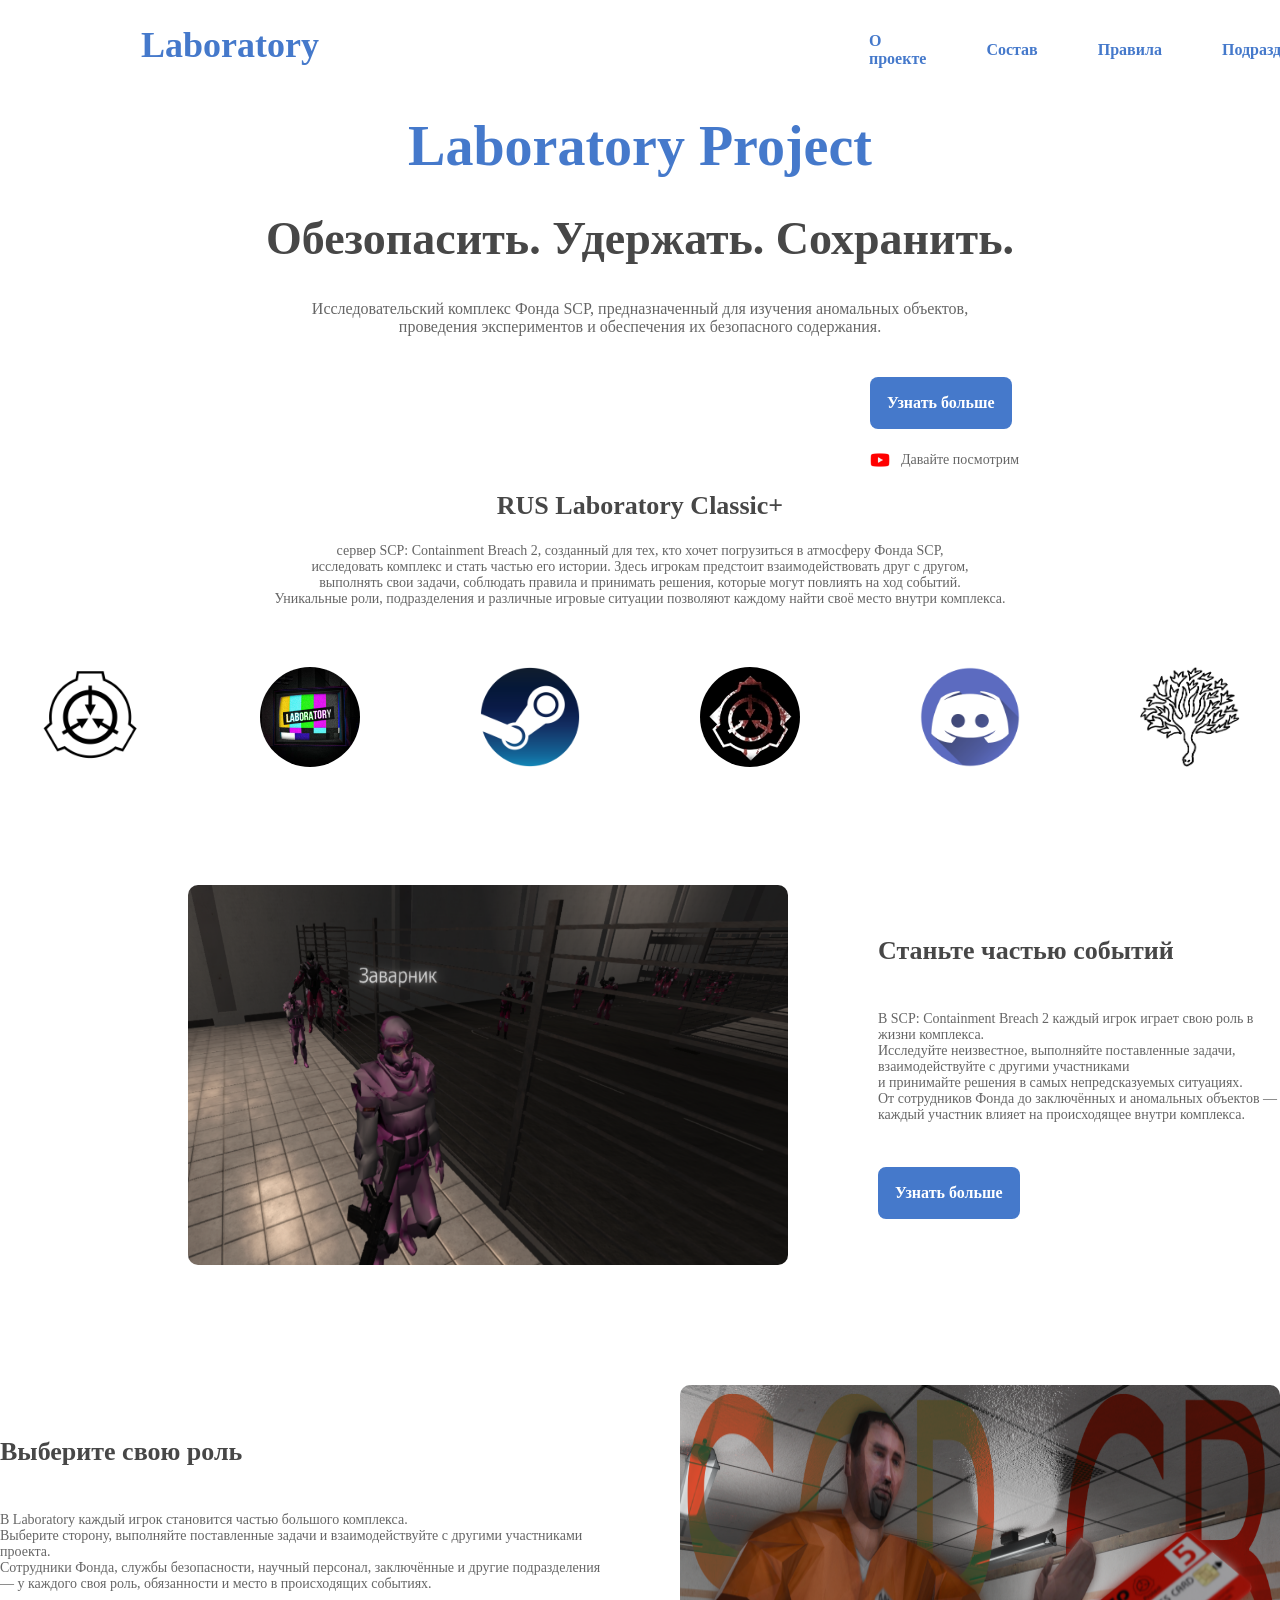
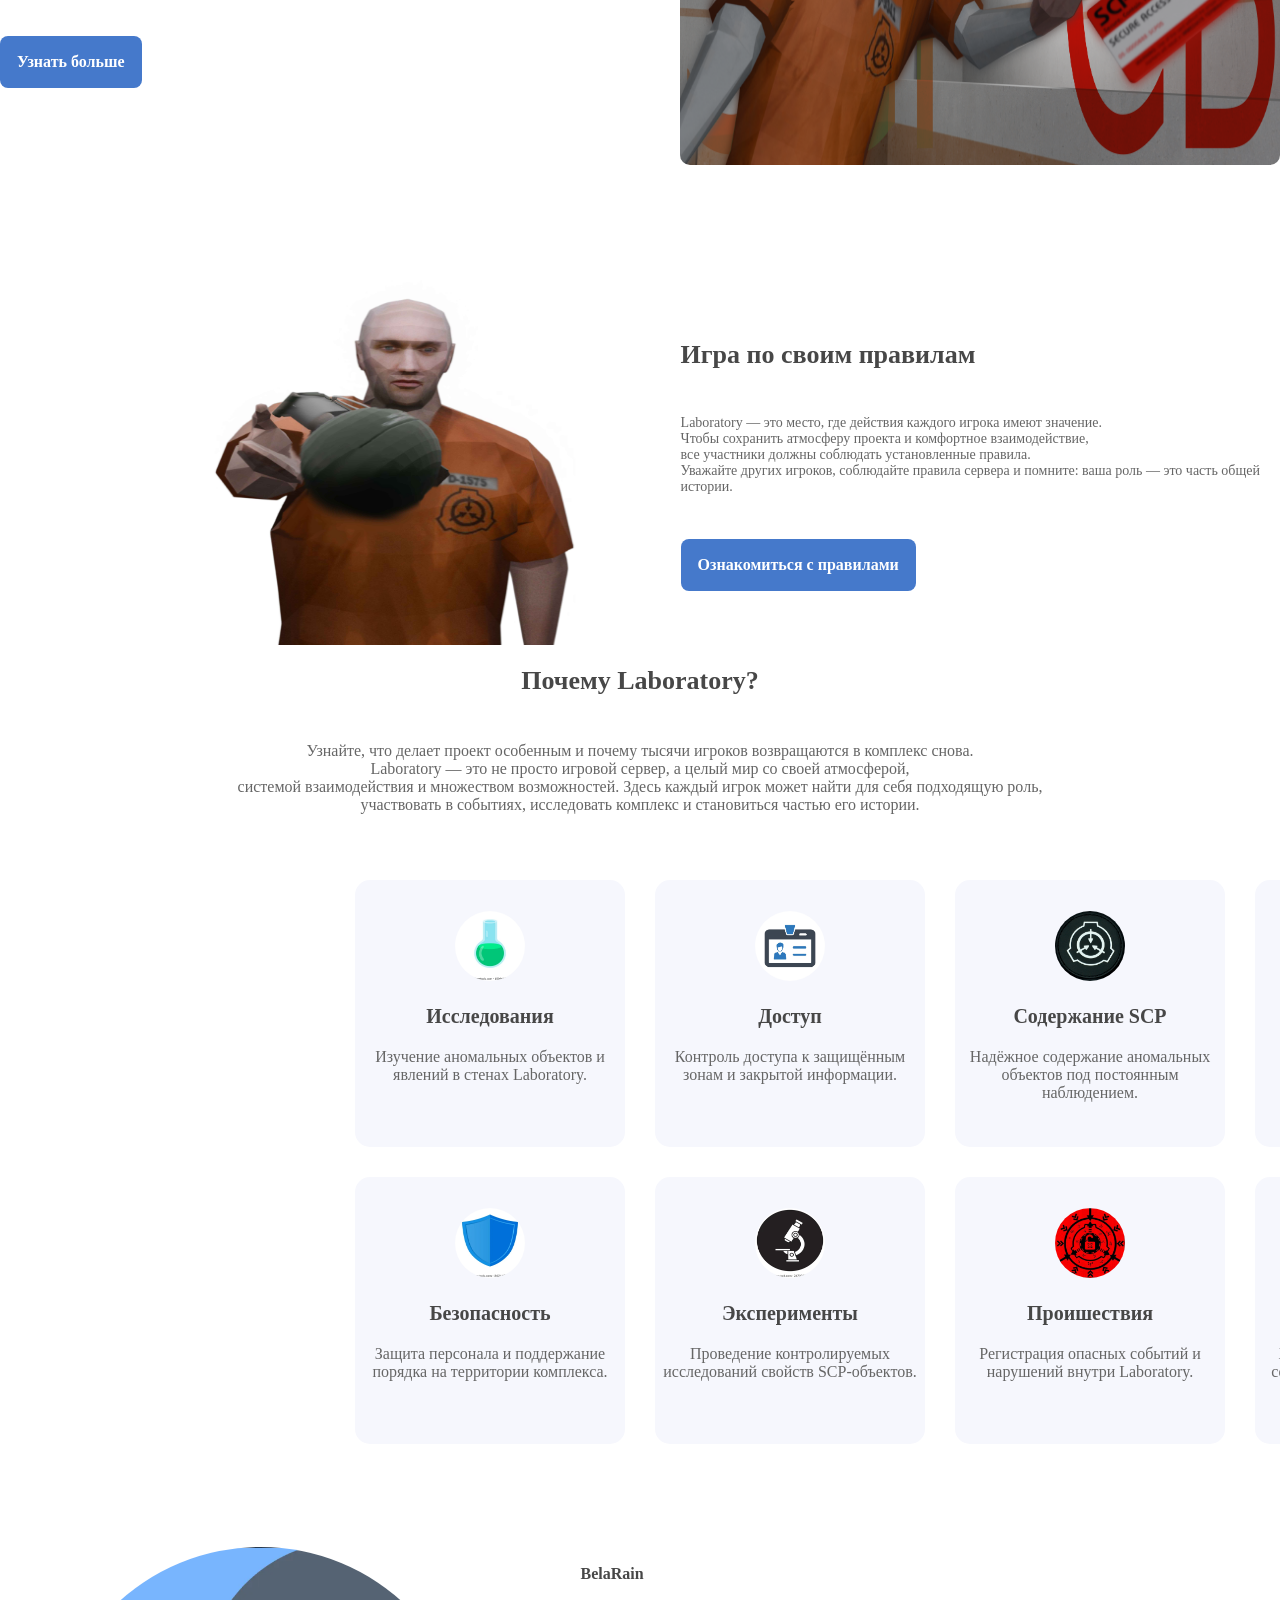
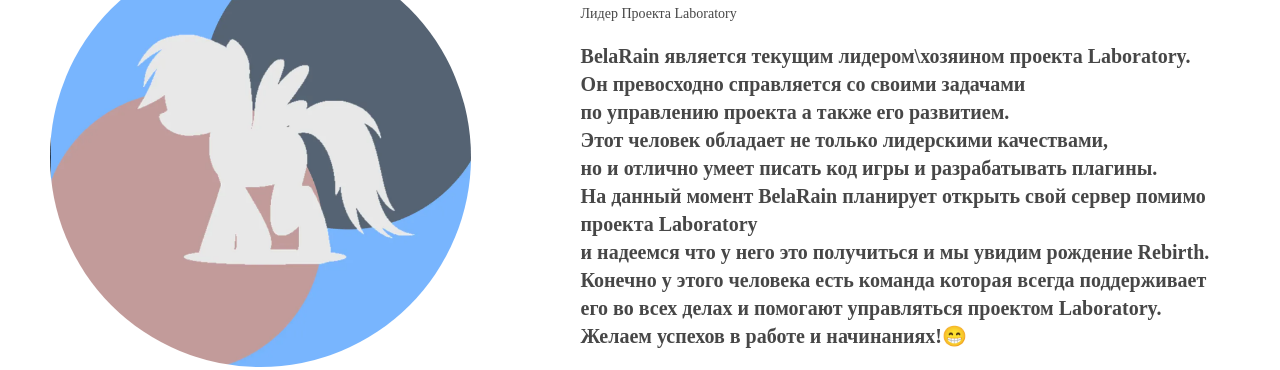
==== index.html @ 8c34d7f1 "Update index.html" ====
<!DOCTYPE html>
<html lang="ru">
<head>
    <meta charset="UTF-8">
    <meta name="viewport" content="width=device-width, initial-scale=1.0">
    <title>Laboratory_SCP_CB2</title>
    <link rel="stylesheet" href="style.css"/>
</head>
<body>
    <header>
        <a href="http://127.0.0.1:5500/index.html" target="_self"><div class="blank">Laboratory</div></a>
    <div class="navigate">
        <a href="https://discord.com/channels/1268522209308049428/1291739511302389812/1525462127073300685" target="_blank"><div class="navs1">О проекте</div></a>
        <a href="https://discord.com/channels/1268522209308049428/1407710388497420288" target="_blank"><div class="navs1">Состав</div></a>
        <a href="https://docs.google.com/document/d/1AXGqg-IxTtOWYr1FaudqmPzJt_rm_nZbf5_dpPSeyog/edit?tab=t.0#heading=h.v3ngwlmmbko3" target="_blank"><div class="navs1">Правила</div></a>
        <a href="https://scpfoundation.net/groups-of-interest" target="_blank"><div class="navs1">Подразделения</div></a>
        <a href="https://discord.gg/2WMJbfXFD" target="_blank"><div class="navs1">Дискорд</div></a>
        <a href="https://discord.gg/2WMJbfXFD" target="_blank"><button class="join">Присоединиться</button></a>
    </div>
    </header>
    <h1 class="head">Laboratory Project</h1>
    <p class="head-text">Обезопасить. Удержать. Сохранить.</p>
    <p class="min-text">Исследовательский комплекс Фонда SCP, предназначенный для изучения аномальных объектов,<br>
         проведения экспериментов и обеспечения их безопасного содержания.</p>
         <a href="https://en.wikipedia.org/wiki/SCP_Foundation" target="_blank"><button class="more">Узнать больше</button></a>
         <div class="link-video">
            <img class="youimg" src="./icon.png" alt="YouTube"/>
            <a class="link" href="https://www.youtube.com/watch?v=AnfnDrBhLYQ" target="_blank">Давайте посмотрим</a>
         </div>
         <section class="section1">
            <h2 class="mid-text">RUS Laboratory Classic+</h2>
            <p class="min-text2">
                    сервер SCP: Containment Breach 2, созданный для тех, кто хочет погрузиться в атмосферу Фонда SCP,<br>
                    исследовать комплекс и стать частью его истории.
                    Здесь игрокам предстоит взаимодействовать друг с другом,<br> выполнять свои задачи,
                    соблюдать правила и принимать решения, которые могут повлиять на ход событий.<br> Уникальные роли,
                    подразделения и различные игровые ситуации позволяют каждому найти своё место внутри комплекса.</p>
                    <div class="images">
                        <a href="https://scpfoundation.net"><img class="img1" src="./Logo_SCP_Foundation.jpg" alt="SCP"></a>
                        <a href="https://discord.gg/2WMJbfXFD"><img class="img2" src="./Laba.png" alt="Laboratory"></a>
                        <a href="https://store.steampowered.com/?l=russian"><img class="img3" src="./Steam_icon_logo.svg.webp" alt="Steam"></a>
                        <a href="https://store.steampowered.com/app/3257000/SCP_Containment_Breach_2"><img class="img4" src="./CB2Logo29.webp" alt="CB2"></a>
                        <a href="https://discord.com"><img class="img5" src="./Discord.png" alt="Discord"></a>
                        <a href="https://nextoren.fandom.com/ru/wiki/%D0%94%D0%BB%D0%B0%D0%BD%D1%8C_%D0%97%D0%BC%C3%A9%D1%8F"><img class="img6" src="./Serpent.png" alt="Serpent's"></a>
                    </div>
         </section>
         <section class="section2">
            <img class="img7" src="./mtf.png" alt="MTF"/>
            <div class="block1">
            <h2 class="mid-text2">Станьте частью событий</h2>
            <p class="min-text3">В SCP: Containment Breach 2 каждый игрок играет свою роль в жизни комплекса.<br>
                 Исследуйте неизвестное, выполняйте поставленные задачи,
                 взаимодействуйте с другими участниками<br>и принимайте решения в самых непредсказуемых ситуациях.<br>
                 От сотрудников Фонда до заключённых и аномальных объектов —<br> каждый участник влияет на происходящее внутри комплекса.</p>
            <a href="https://scpcontainmentbreach.fandom.com/ru/wiki/SCP:_Containment_Breach_2" target="_blank"><button class="more2">Узнать больше</button></a>
        </div>
         </section>
         <section class="section3">
            <div class="block2">
                <h2 class="mid-text3">Выберите свою роль</h2>
                <p class="min-text4">В Laboratory каждый игрок становится частью большого комплекса.<br>
                    Выберите сторону, выполняйте поставленные задачи и взаимодействуйте с другими участниками проекта.<br>
                    Сотрудники Фонда, службы безопасности, научный персонал, заключённые и другие подразделения<br> — у каждого своя роль,
                    обязанности и место в происходящих событиях.</p>
                <a href="https://wiki.scp-fusion.com/ru/game/jobs" target="_blank"><button class="more3">Узнать больше</button></a>
            </div>
                <img class="img8" src="./Grovnimg.png" alt="SCP CB2"/>
         </section>
         <section class="section4">
            <img class="img9" src="./Grovnimg2.png" alt="SCP CB2g"/>
            <div class="block3">
                <h2 class="mid-text4">Игра по своим правилам</h2>
                <p class="min-text5">Laboratory — это место, где действия каждого игрока имеют значение.<br>
                    Чтобы сохранить атмосферу проекта и комфортное взаимодействие,<br> все участники должны соблюдать установленные правила.<br>
                    Уважайте других игроков, соблюдайте правила сервера и помните:
                    ваша роль — это часть общей истории.</p>
                <a href="https://docs.google.com/document/d/1AXGqg-IxTtOWYr1FaudqmPzJt_rm_nZbf5_dpPSeyog/edit?tab=t.0#heading=h.v3ngwlmmbko3" target="_blank"><button class="more4">Ознакомиться с правилами</button></a>
            </div>
         </section>
         <section class="section5">
            <h2 class="mid-text5">Почему Laboratory?</h2>
            <p class="min-text6">Узнайте, что делает проект особенным и почему тысячи игроков возвращаются в комплекс снова.<br>
                Laboratory — это не просто игровой сервер, а целый мир со своей атмосферой,<br>
                системой взаимодействия и множеством возможностей. Здесь каждый игрок может найти для себя подходящую роль,<br>
                участвовать в событиях, исследовать комплекс и становиться частью его истории.</p>
            <div class="boxes">
            <div class="box">
                <img class="icons" src="./icon1.webp" alt="colb"/>
                <h3>Исследования</h3>
                <p>Изучение аномальных объектов и явлений в стенах Laboratory.</p>
            </div>
            <div class="box">
                <img class="icons" src="./icon8.jpg" alt="colb"/>
                <h3>Доступ</h3>
                <p>Контроль доступа к защищённым зонам и закрытой информации.</p>
            </div>
            <div class="box">
                <img class="icons" src="./icon2.jpg" alt="colb"/>
                <h3>Содержание SCP</h3>
                <p>Надёжное содержание аномальных объектов под постоянным наблюдением.</p>
            </div>
            <div class="box">
                <img class="icons" src="./icon4.png" alt="colb"/>
                <h3>Персонал</h3>
                <p>Учёные и сотрудники, обеспечивающие работу исследовательского комплекса.</p>
            </div>
            <div class="box">
                <img class="icons" src="./icon3.webp" alt="colb"/>
                <h3>Безопасность</h3>
                <p>Защита персонала и поддержание порядка на территории комплекса.</p>
            </div>
            <div class="box">
                <img class="icons" src="./icon5.webp" alt="colb"/>
                <h3>Эксперименты</h3>
                <p>Проведение контролируемых исследований свойств SCP-объектов.</p>
            </div>
            <div class="box">
                <img class="icons" src="./icon6.webp" alt="colb"/>
                <h3>Проишествия</h3>
                <p>Регистрация опасных событий и нарушений внутри Laboratory.</p>
            </div>
            <div class="box">
                <img class="icons" src="./icon7.webp" alt="colb"/>
                <h3>Архив</h3>
                <p>Хранение документов, отчётов и секретной информации комплекса.</p>
            </div>
        </div>
         </section>
         <section class="section6">
            <img class="img10" src="./bella.png" alt="BelaRain"/>
            <div class="block4">
            <h4>BelaRain</h4>
            <span>Лидер Проекта Laboratory</span>
            <p class="min-text7">BelaRain является текущим лидером\хозяином проекта Laboratory.<br>
                Он превосходно справляется со своими задачами<br> по управлению проекта а также его развитием.<br>
                Этот человек обладает не только лидерскими качествами,<br> но и отлично умеет писать код игры и разрабатывать плагины.<br>
                На данный момент BelaRain планирует открыть свой сервер помимо проекта Laboratory<br> и надеемся что у него это получиться
                и мы увидим рождение Rebirth.<br>
                Конечно у этого человека есть команда которая всегда поддерживает<br> его во всех делах и помогают управляться проектом Laboratory.<br>
                Желаем успехов в работе и начинаниях!😁
            </p>
        </div>
         </section>
    <script src="script.js"></script>
</body>
</html>
---- style.css ----
body{
    max-width: 1900px;
    width: 100%;
    margin: 0 auto;
}
header{
    display: flex;
}
.blank{
    margin-left: 141px;
    margin-top: 24px;
    font-family: 'Segoe UI';
    font-weight: 700;
    font-size: 36px;
    color: #4579CB;
}
.navs1{
    color: #4579CB;
}
.navs1:hover{
    color: deepskyblue;
    transition: 0.7s;
}
a{
    text-decoration: none;
    
}
.navigate{
    display: flex;
    align-items: center;
    padding-left: 550px;
    margin-top: 24px;
    gap: 60px;
    font-family: 'Segoe UI';
    font-weight: 700;
    font-size: 16px;
    color: #666666;
}
.join{
    margin-top: 0;
    padding: 17px;
    border-radius: 8px;
    background-color: #4579CB;
    font-family: 'Segoe UI';
    font-weight: 700;
    font-size: 16px;
    color: #FFFFFF;
    border: none;
}
.join:hover{
    background-color: azure;
    color: crimson;
    transition: 0.7s;
}
.head{
    text-align: center;
    font-family: 'Segoe UI';
    font-weight: 700;
    font-size: 56px;
    color: #4579CB;

}
.head-text{
    text-align: center;
    font-family: 'Segoe UI';
    font-weight: 700;
    font-size: 46px;
    color: #474747;
    letter-spacing: 2%;
    line-height: 30px;
    padding-bottom: 0;
}
.min-text{
    text-align: center;
    font-family: 'Segoe UI';
    font-weight: 400;
    font-size: 16px;
    color: #666666;
    padding-bottom: 25px;
}
.more{
    margin-left: 870px;
    padding: 17px;
    border-radius: 8px;
    background-color: #4579CB;
    font-family: 'Segoe UI';
    font-weight: 700;
    font-size: 16px;
    color: #FFFFFF;
    border: none;
}
.more:hover{
    background-color: azure;
    color: crimson;
    transition: 0.7s;
}
.link-video{
    display: flex;
    align-items: center;
    margin-left: 870px;
    padding-top: 21px;
    gap: 11px;
}
.link{
    color: #666666;
    font-family: 'Segoe UI';
    font-weight: 400;
    font-size: 14px;
}
.youimg{
    width: 20px;
    height: 20px;
}
.mid-text{
    text-align: center;
    font-family: 'Segoe UI';
    font-weight: 700;
    font-size: 26px;
    color: #474747;
}
.min-text2{
    text-align: center;
    font-family: 'Segoe UI';
    font-weight: 400;
    font-size: 14px;
    color: #666666;
}
.images{
    display: flex;
    align-items: center;
    justify-content: center;
    gap: 120px;
    padding-top: 46px;
}
.img1{
    width: 100px;
    height: 100px;
    border-radius: 50%;
}
.img2{
    width: 100px;
    height: 100px;
    border-radius: 50%;
}
.img3{
    width: 100px;
    height: 100px;
    border-radius: 50%;
}
.img4{
    width: 100px;
    height: 100px;
    border-radius: 50%;
}
.img5{
    width: 100px;
    height: 100px;
    border-radius: 50%;
}
.img6{
    width: 100px;
    height: 100px;
    border-radius: 50%;
}
.img7{
    width: 600px;
    height: 380px;
    margin-left: 188px;
    border-radius: 10px;
}
.section2{
    display: flex;
    align-items: center;
    gap: 90px;
    padding-top: 114px;
}
.block1{
    padding-bottom: 16px;
}
.mid-text2{
    font-family: 'Segoe UI';
    font-weight: 700;
    font-size: 26px;
    color: #474747;
    padding-bottom: 24px;
}
.min-text3{
    font-family: 'Segoe UI';
    font-weight: 400;
    font-size: 14px;
    color: #666666;
    padding-bottom: 30px;
}
.more2{
    padding: 17px;
    border-radius: 8px;
    background-color: #4579CB;
    font-family: 'Segoe UI';
    font-weight: 700;
    font-size: 16px;
    color: #FFFFFF;
    border: none;
}
.more2:hover{
    background-color: azure;
    color: crimson;
    transition: 0.7s;
}
.section3{
    display: flex;
    align-items: center;
    justify-content: center;
    padding-top: 120px;
    gap: 44px;
}
.img8{
    width: 600px;
    height: 380px;
    border-radius: 10px;
}
.block2{
    padding-bottom: 46px;
}
.mid-text3{
    font-family: 'Segoe UI';
    font-weight: 700;
    font-size: 26px;
    color: #474747;
}
.min-text4{
    font-family: 'Segoe UI';
    font-weight: 400;
    font-size: 14px;
    color: #666666;
    padding-top: 24px;
    padding-bottom: 30px;
}
.more3{
    padding: 17px;
    border-radius: 8px;
    background-color: #4579CB;
    font-family: 'Segoe UI';
    font-weight: 700;
    font-size: 16px;
    color: #FFFFFF;
    border: none;
}
.more3:hover{
    background-color: azure;
    color: crimson;
    transition: 0.7s;
}
.img9{
    width: 400px;
    height: 380px;
    margin-left: 190px;
    border-radius: 10px;
}
.section4{
    display: flex;
    align-items: center;
    gap: 93px;
    padding-top: 100px;
    margin-left: 20px;
}
.mid-text4{
    font-family: 'Segoe UI';
    font-weight: 700;
    font-size: 26px;
    color: #474747;
    padding-bottom: 24px;
}
.min-text5{
    font-family: 'Segoe UI';
    font-weight: 400;
    font-size: 14px;
    color: #666666;
    padding-bottom: 30px;
}
.more4{
    padding: 17px;
    border-radius: 8px;
    background-color: #4579CB;
    font-family: 'Segoe UI';
    font-weight: 700;
    font-size: 16px;
    color: #FFFFFF;
    border: none;
}
.more4:hover{
    background-color: azure;
    color: crimson;
    transition: 0.7s;
}
.mid-text5{
    text-align: center;
}
.min-text6{
    text-align: center;
}
.boxes{
    display: grid;
    grid-template-columns: 1fr 1fr 1fr 3fr;
    grid-template-rows: 1fr 1fr;
    row-gap: 30px;
    column-gap: 30px;
    margin-left: 355px;
}
.box{
    background-color: #F6F7FD;
    width: 270px;
    height: 267px;
    border-radius: 15px;
}
.box:hover{
    background-color: lightskyblue;
    transition: 0.7s;
}
.mid-text5{
    font-family: 'Segoe UI';
    font-weight: 700;
    font-size: 26px;
    color: #474747;
}
.min-text6{
    font-family: 'Segoe UI';
    font-weight: 400;
    font-size: 16px;
    color: #666666;
    padding-top: 24px;
    padding-bottom: 50px;
}
.icons{
    width: 70px;
    height: 70px;
    margin-left: 100px;
    margin-top: 31px;
    border-radius: 50%;
}
h3{
    text-align: center;
    font-family: 'Segoe UI';
    font-weight: 700;
    font-size: 20px;
    color: #474747;
}
.box p{
    font-family: 'Segoe UI';
    font-weight: 400;
    font-size: 16px;
    color: #666666;
    text-align: center;
}
.img10{
    width: 470px;
    height: 420px;
    border-radius: 50%;
}
.section6{
    display: flex;
    align-items: center;
    justify-content: center;
    gap: 110px;
    padding-top: 100px;
    margin-left: 50px;
}
h4{
    font-family: 'Segoe UI';
    font-weight: 700;
    font-size: 16px;
    color: #474747;
}
span{
    font-family: 'Segoe UI';
    font-weight: 400;
    font-size: 14px;
    color: #474747;
}
.min-text7{
    font-family: 'Segoe UI';
    font-weight: 700;
    font-size: 20px;
    color: #474747;
    line-height: 28px;
}
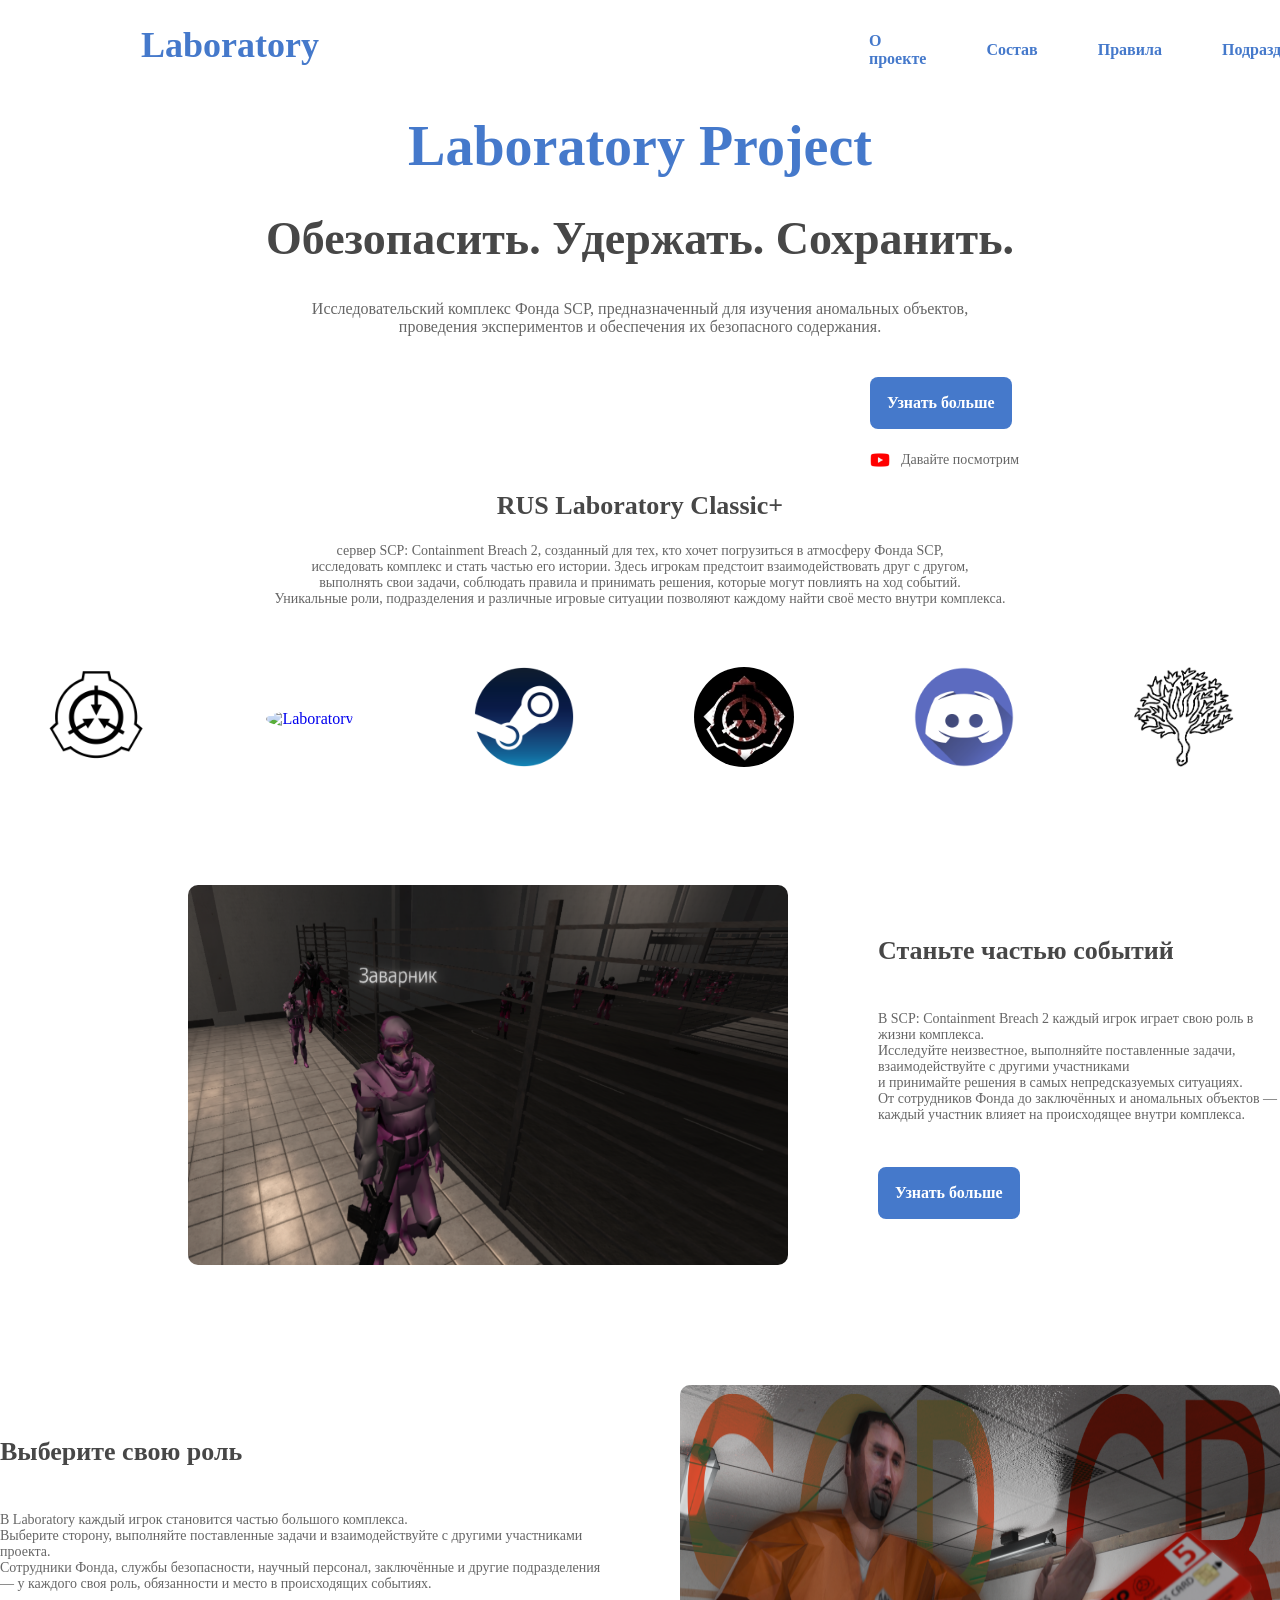
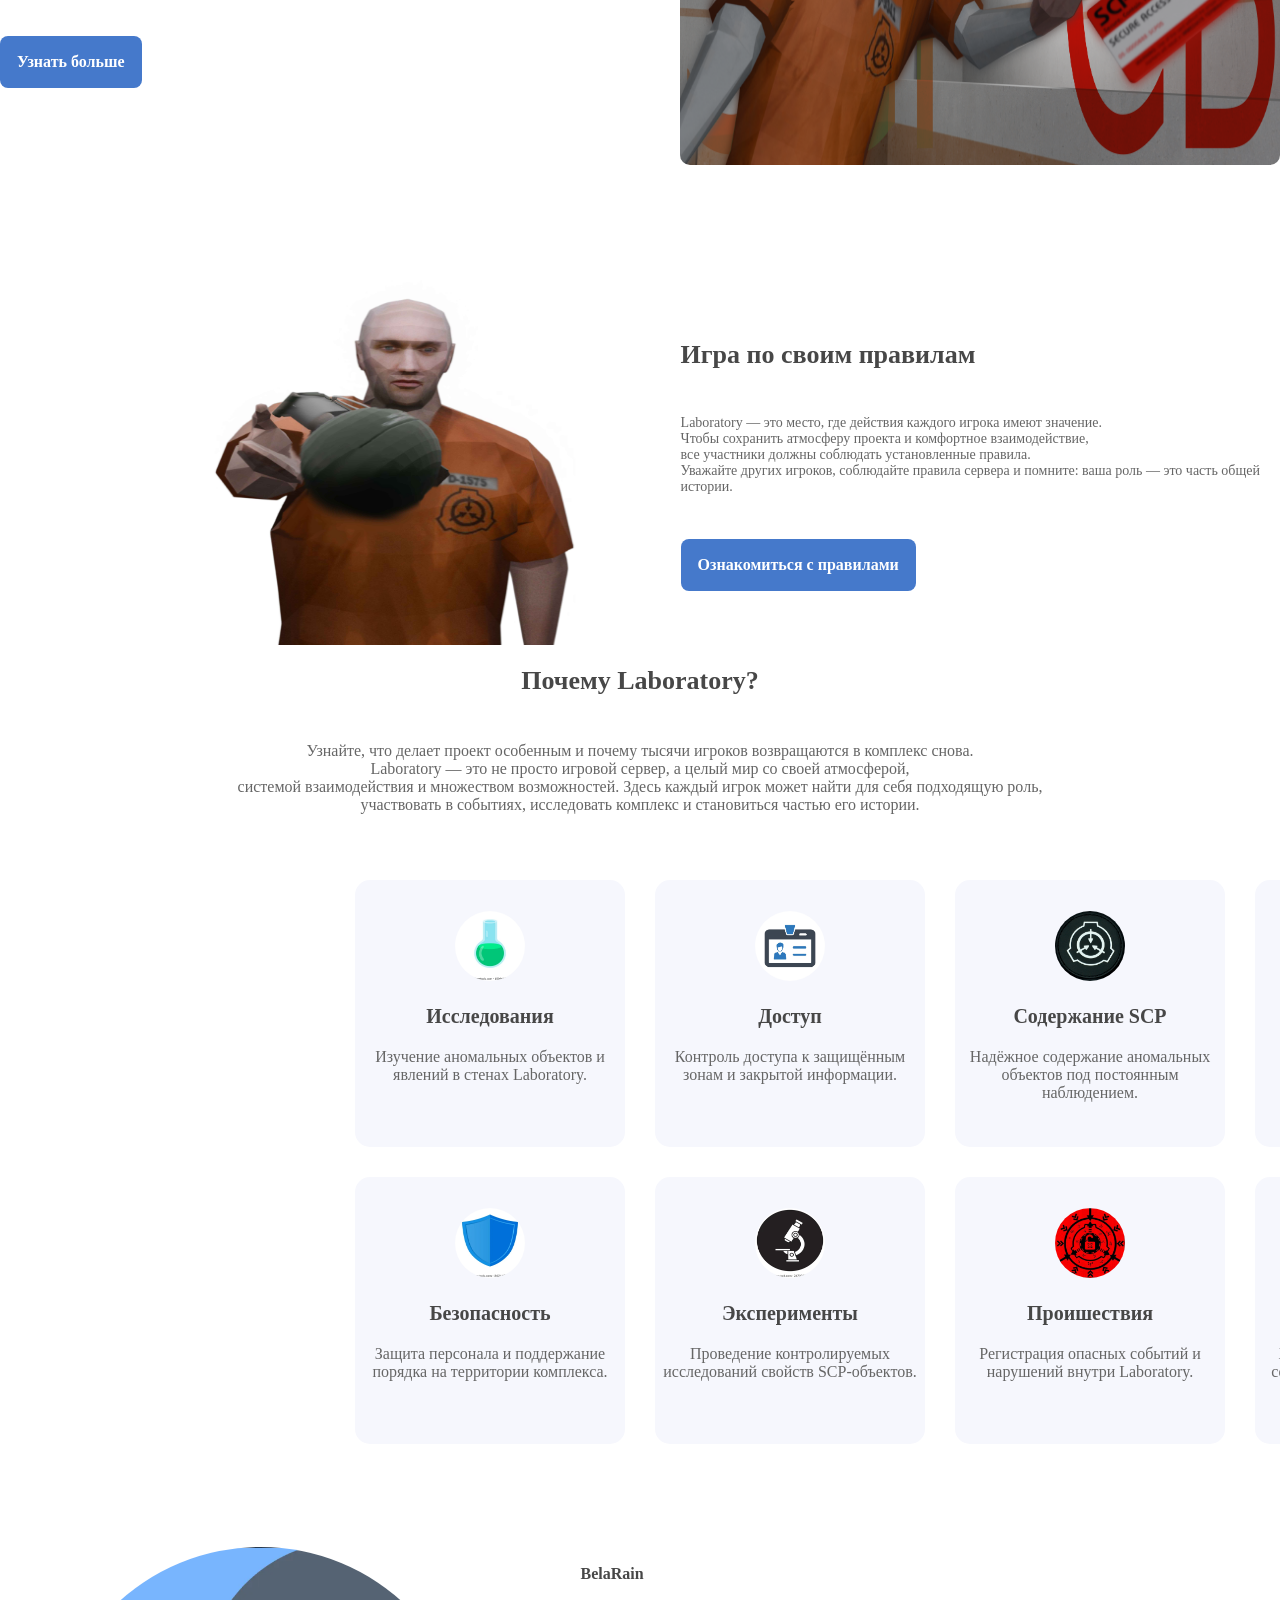
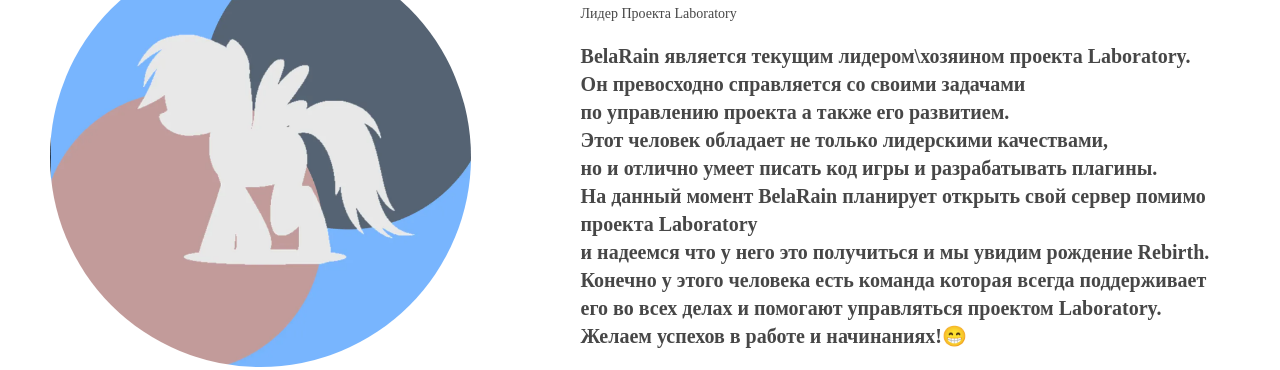
==== commit dfec0e3d: "Update index.html" ====
--- a/index.html
+++ b/index.html
@@ -37,7 +37,7 @@
                     подразделения и различные игровые ситуации позволяют каждому найти своё место внутри комплекса.</p>
                     <div class="images">
                         <a href="https://scpfoundation.net"><img class="img1" src="./Logo_SCP_Foundation.jpg" alt="SCP"></a>
-                        <a href="https://discord.gg/2WMJbfXFD"><img class="img2" src="./Laba.png" alt="Laboratory"></a>
+                        <a href="https://discord.gg/2WMJbfXFD"><img class="img2" src="./Laba_icon.png" alt="Laboratory"></a>
                         <a href="https://store.steampowered.com/?l=russian"><img class="img3" src="./Steam_icon_logo.svg.webp" alt="Steam"></a>
                         <a href="https://store.steampowered.com/app/3257000/SCP_Containment_Breach_2"><img class="img4" src="./CB2Logo29.webp" alt="CB2"></a>
                         <a href="https://discord.com"><img class="img5" src="./Discord.png" alt="Discord"></a>
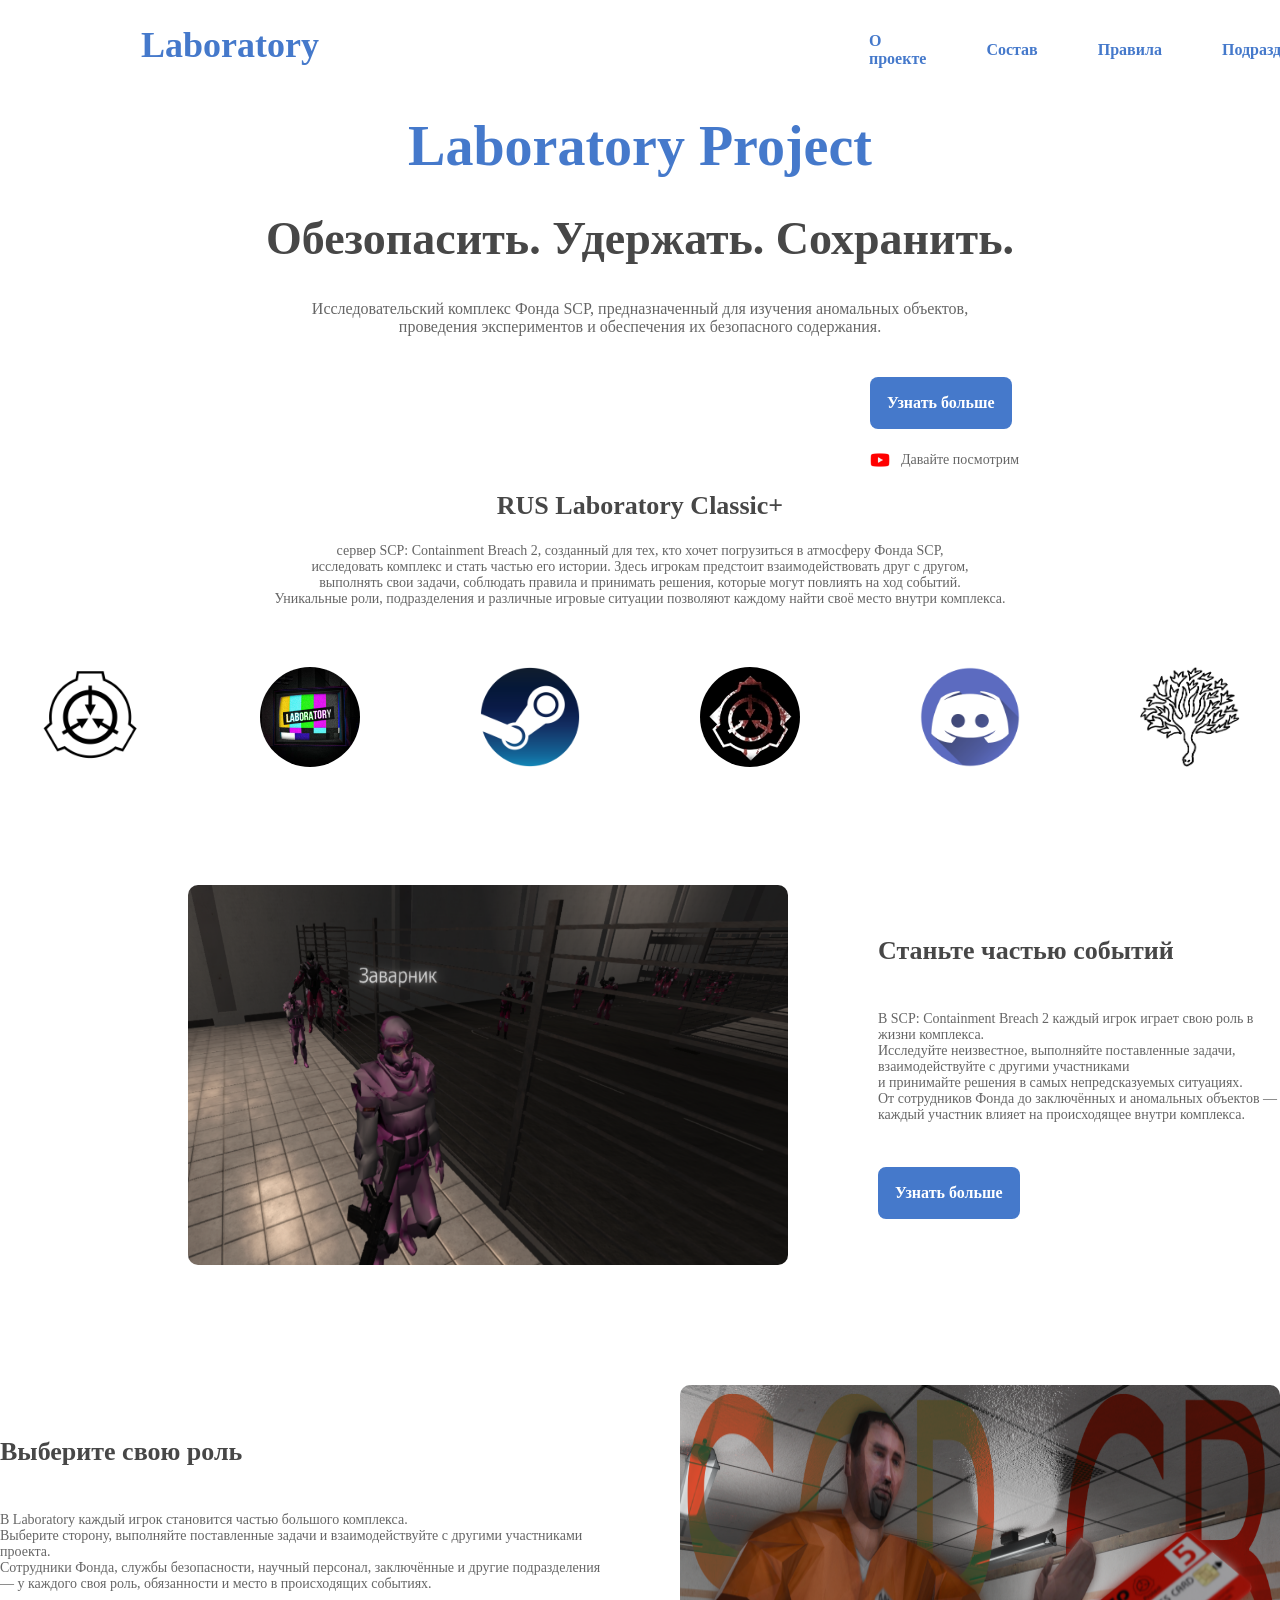
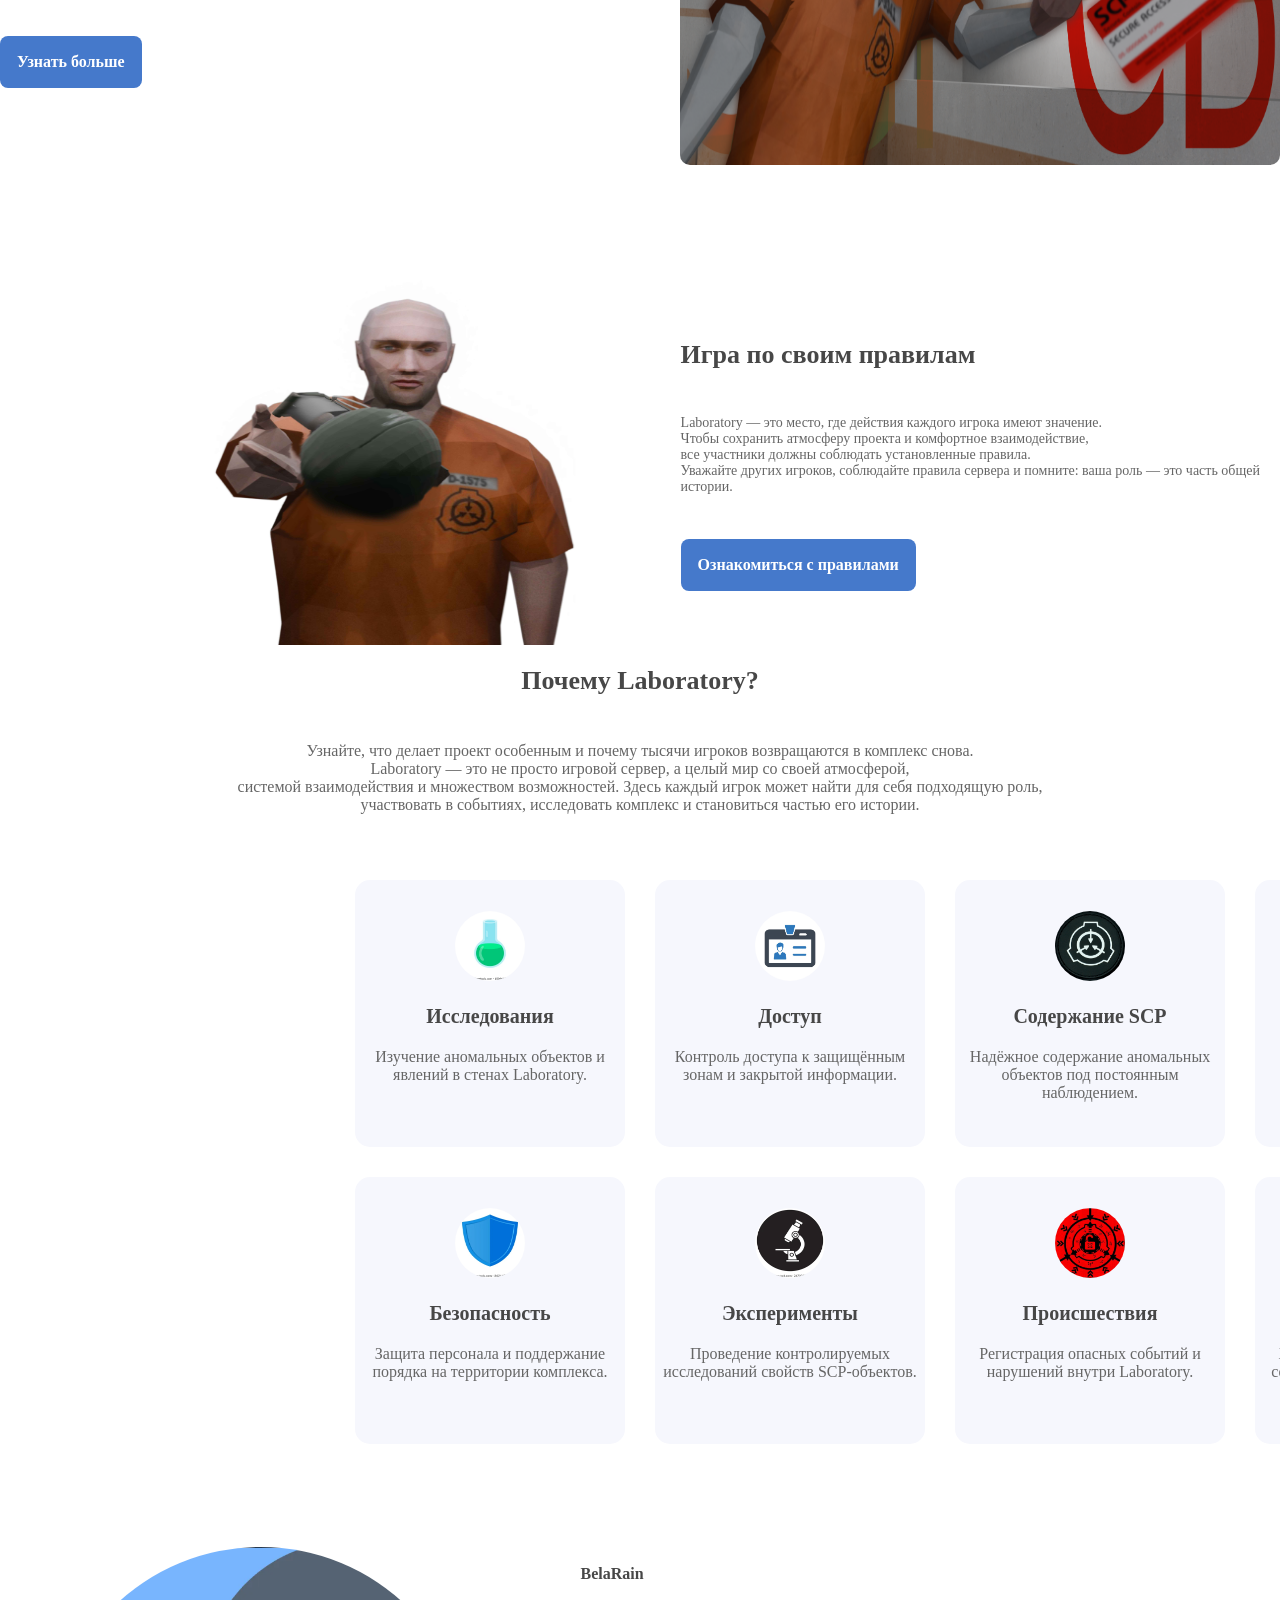
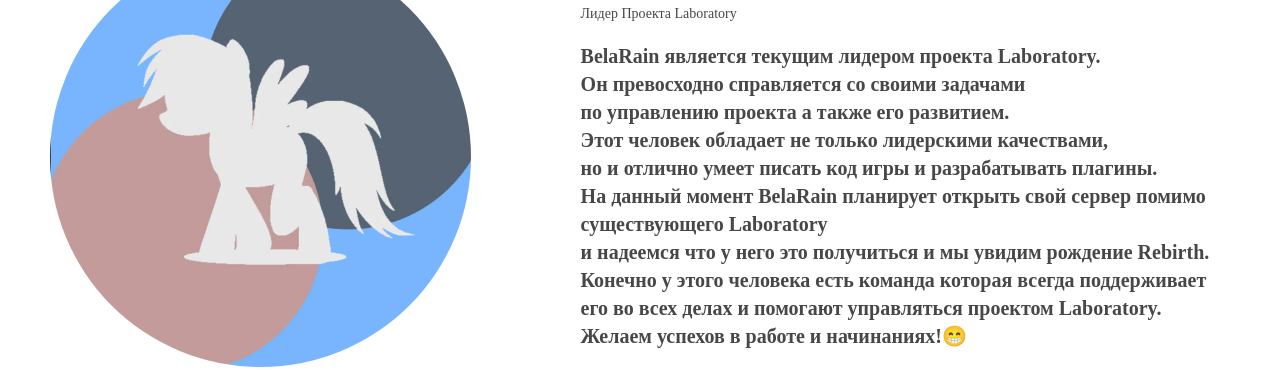
==== commit 1188dabe: "Update index.html" ====
--- a/index.html
+++ b/index.html
@@ -116,7 +116,7 @@
             </div>
             <div class="box">
                 <img class="icons" src="./icon6.webp" alt="colb"/>
-                <h3>Проишествия</h3>
+                <h3>Происшествия</h3>
                 <p>Регистрация опасных событий и нарушений внутри Laboratory.</p>
             </div>
             <div class="box">
@@ -131,10 +131,10 @@
             <div class="block4">
             <h4>BelaRain</h4>
             <span>Лидер Проекта Laboratory</span>
-            <p class="min-text7">BelaRain является текущим лидером\хозяином проекта Laboratory.<br>
+            <p class="min-text7">BelaRain является текущим лидером проекта Laboratory.<br>
                 Он превосходно справляется со своими задачами<br> по управлению проекта а также его развитием.<br>
                 Этот человек обладает не только лидерскими качествами,<br> но и отлично умеет писать код игры и разрабатывать плагины.<br>
-                На данный момент BelaRain планирует открыть свой сервер помимо проекта Laboratory<br> и надеемся что у него это получиться
+                На данный момент BelaRain планирует открыть свой сервер помимо существующего Laboratory<br> и надеемся что у него это получиться
                 и мы увидим рождение Rebirth.<br>
                 Конечно у этого человека есть команда которая всегда поддерживает<br> его во всех делах и помогают управляться проектом Laboratory.<br>
                 Желаем успехов в работе и начинаниях!😁
--- a/style.css
+++ b/style.css
@@ -382,4 +382,89 @@
     font-size: 20px;
     color: #474747;
     line-height: 28px;
-}+}
+@media (max-width: 768px) {
+
+    header {
+        flex-direction: column;
+        align-items: center;
+    }
+
+    .blank {
+        margin-left: 0;
+    }
+
+    .navigate {
+        padding-left: 0;
+        gap: 15px;
+        flex-wrap: wrap;
+        justify-content: center;
+    }
+
+    .head {
+        font-size: 40px;
+    }
+
+    .head-text {
+        font-size: 30px;
+        line-height: 35px;
+    }
+
+    .min-text {
+        padding-left: 20px;
+        padding-right: 20px;
+    }
+
+    .more {
+        margin-left: 0;
+        display: block;
+        margin-right: auto;
+        margin-left: auto;
+    }
+
+    .link-video {
+        margin-left: 0;
+        justify-content: center;
+    }
+
+    .images {
+        gap: 20px;
+        flex-wrap: wrap;
+    }
+
+    .section2,
+    .section3,
+    .section4,
+    .section6 {
+        flex-direction: column;
+        margin-left: 0;
+        gap: 30px;
+        padding-left: 20px;
+        padding-right: 20px;
+    }
+
+    .img7,
+    .img8,
+    .img9,
+    .img10 {
+        width: 100%;
+        height: 300px;
+        margin-left: 0;
+        object-fit: cover;
+    }
+
+    .boxes {
+        grid-template-columns: 1fr;
+        margin-left: 0;
+        justify-items: center;
+    }
+
+    .box {
+        width: 270px;
+    }
+
+    .icons {
+        margin-left: 100px;
+    }
+
+}
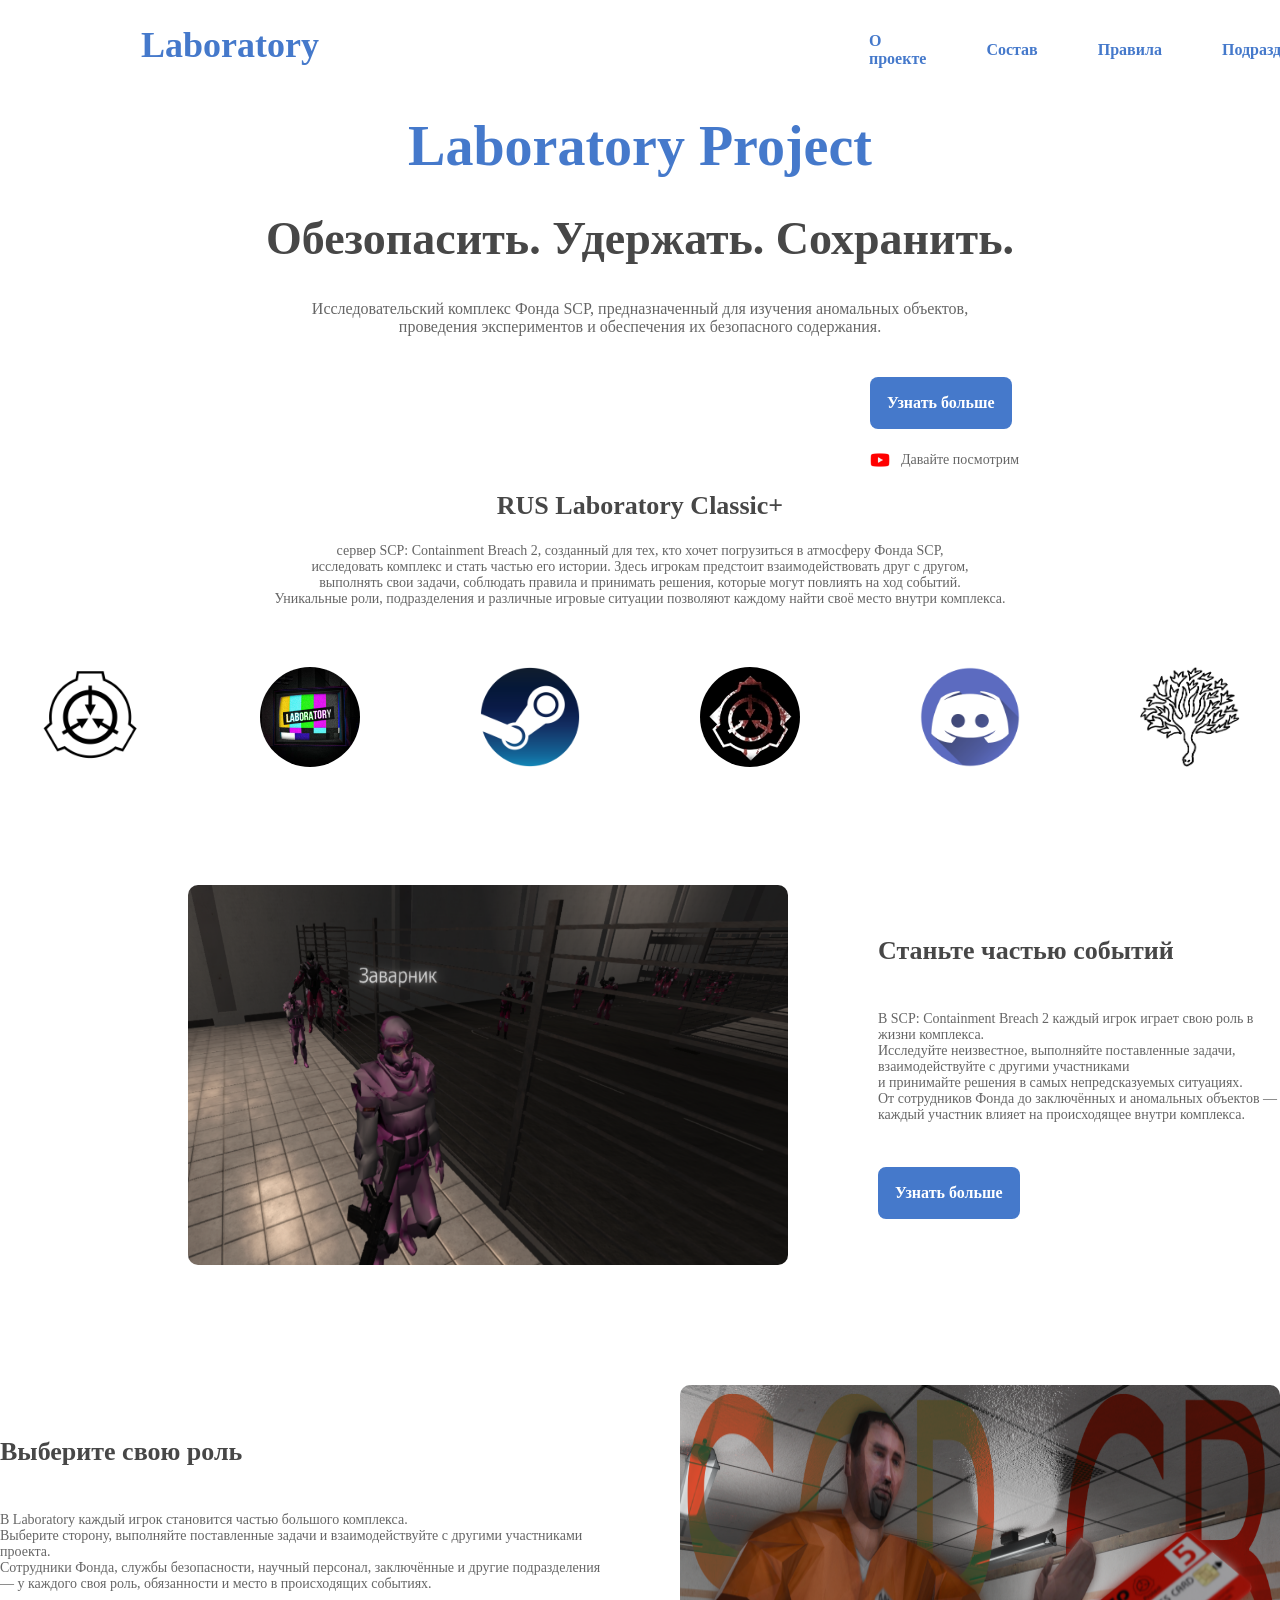
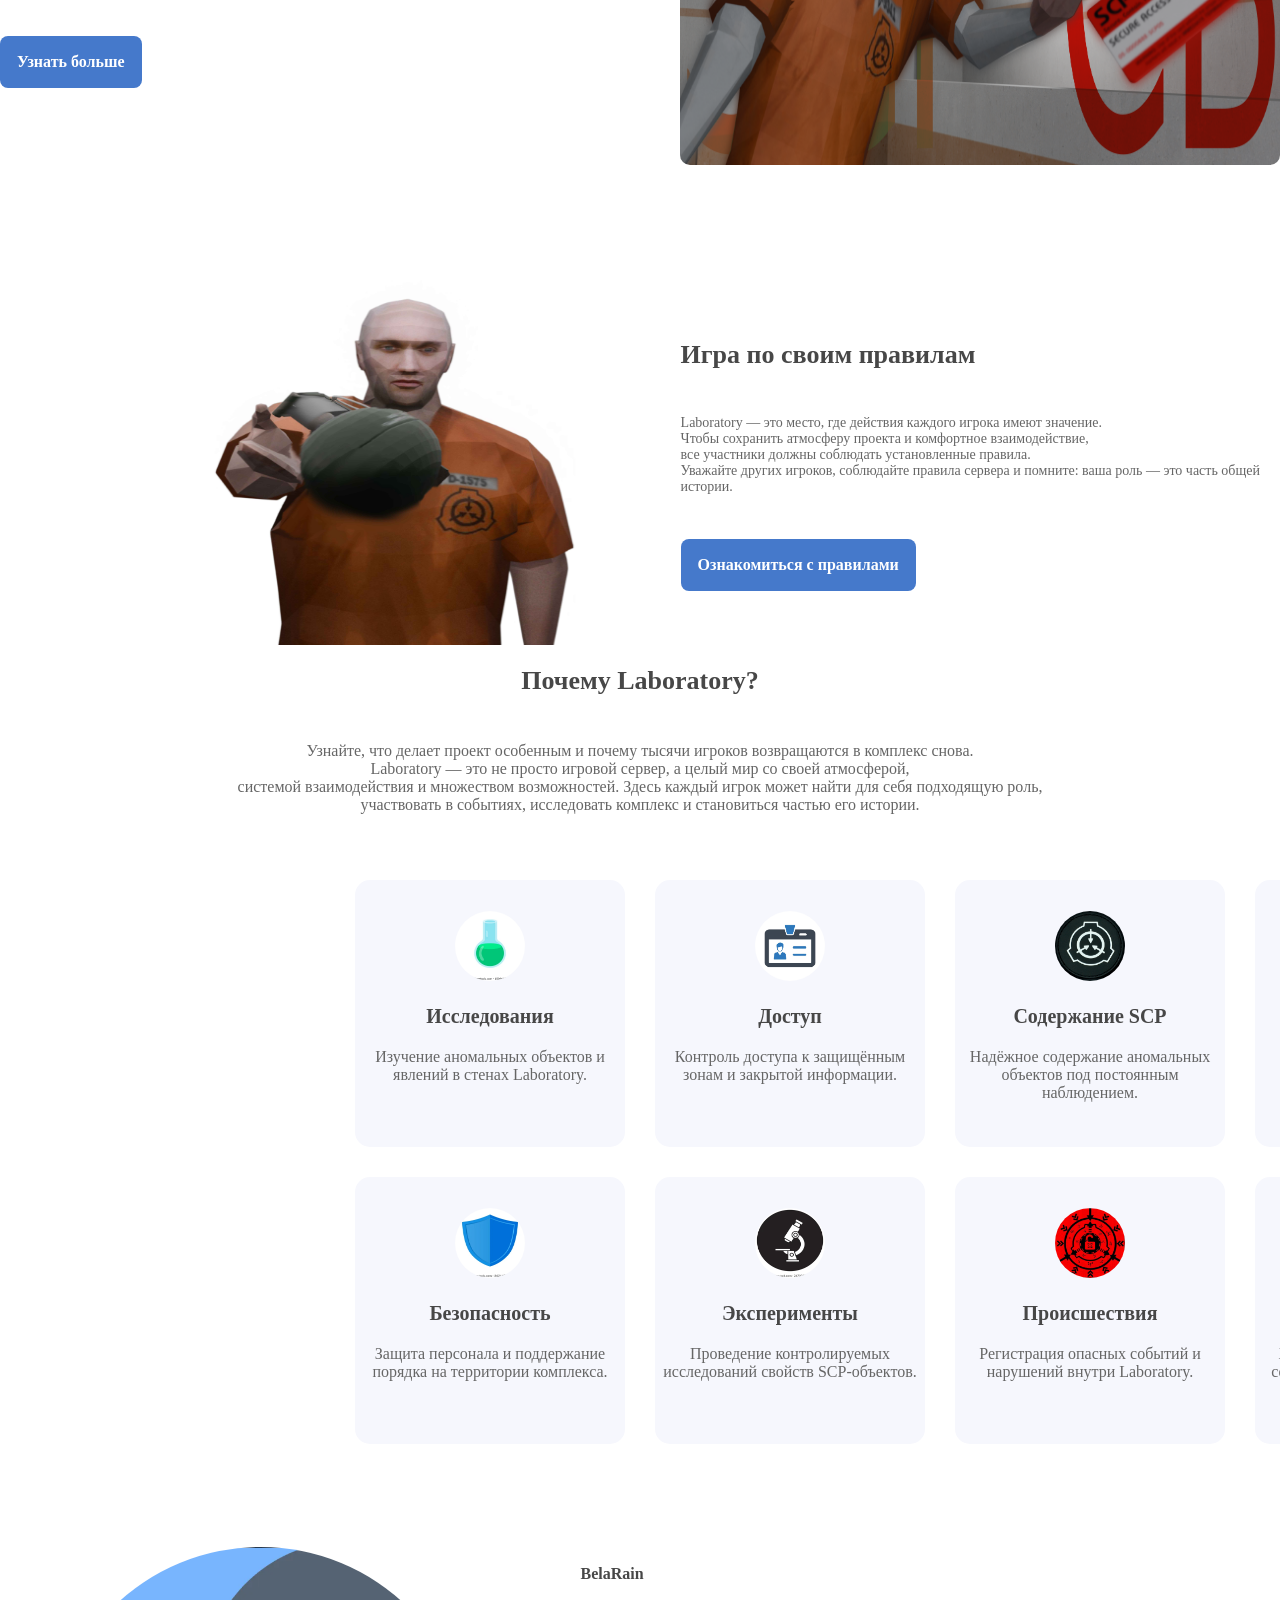
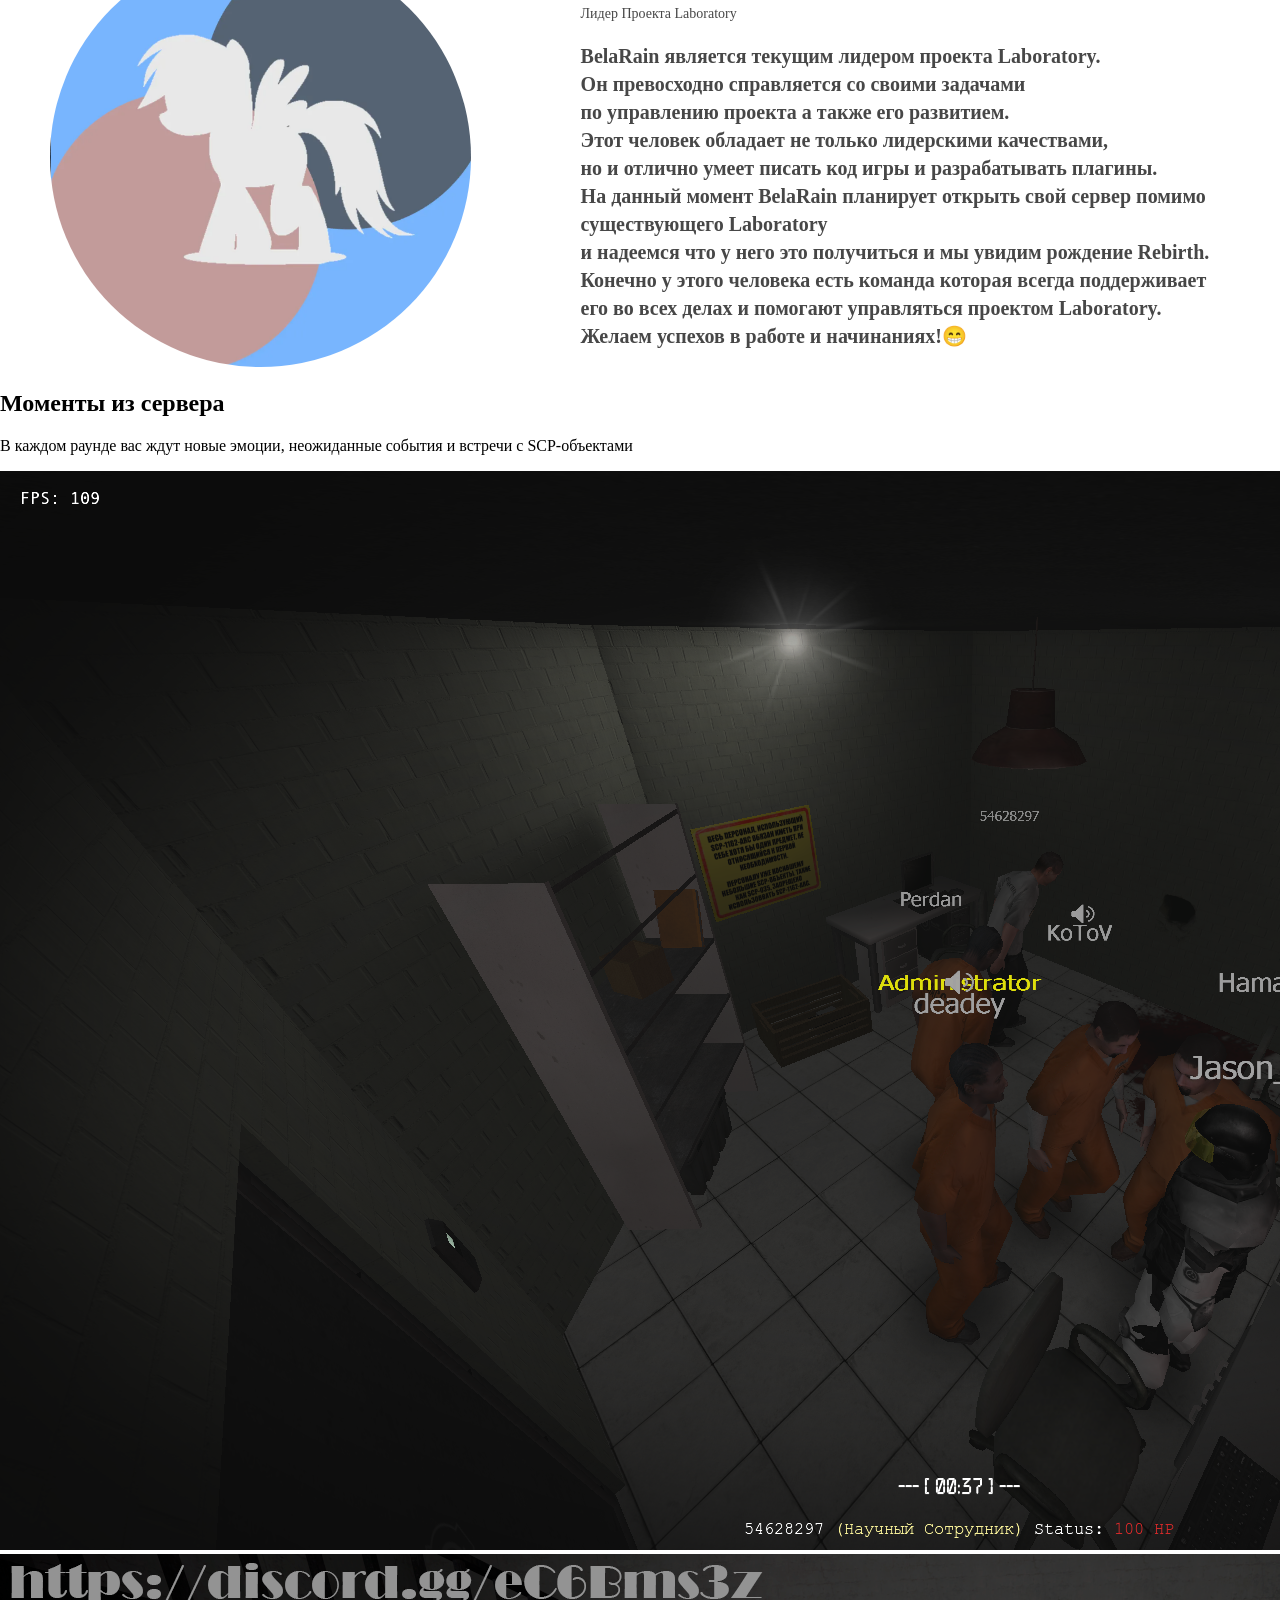
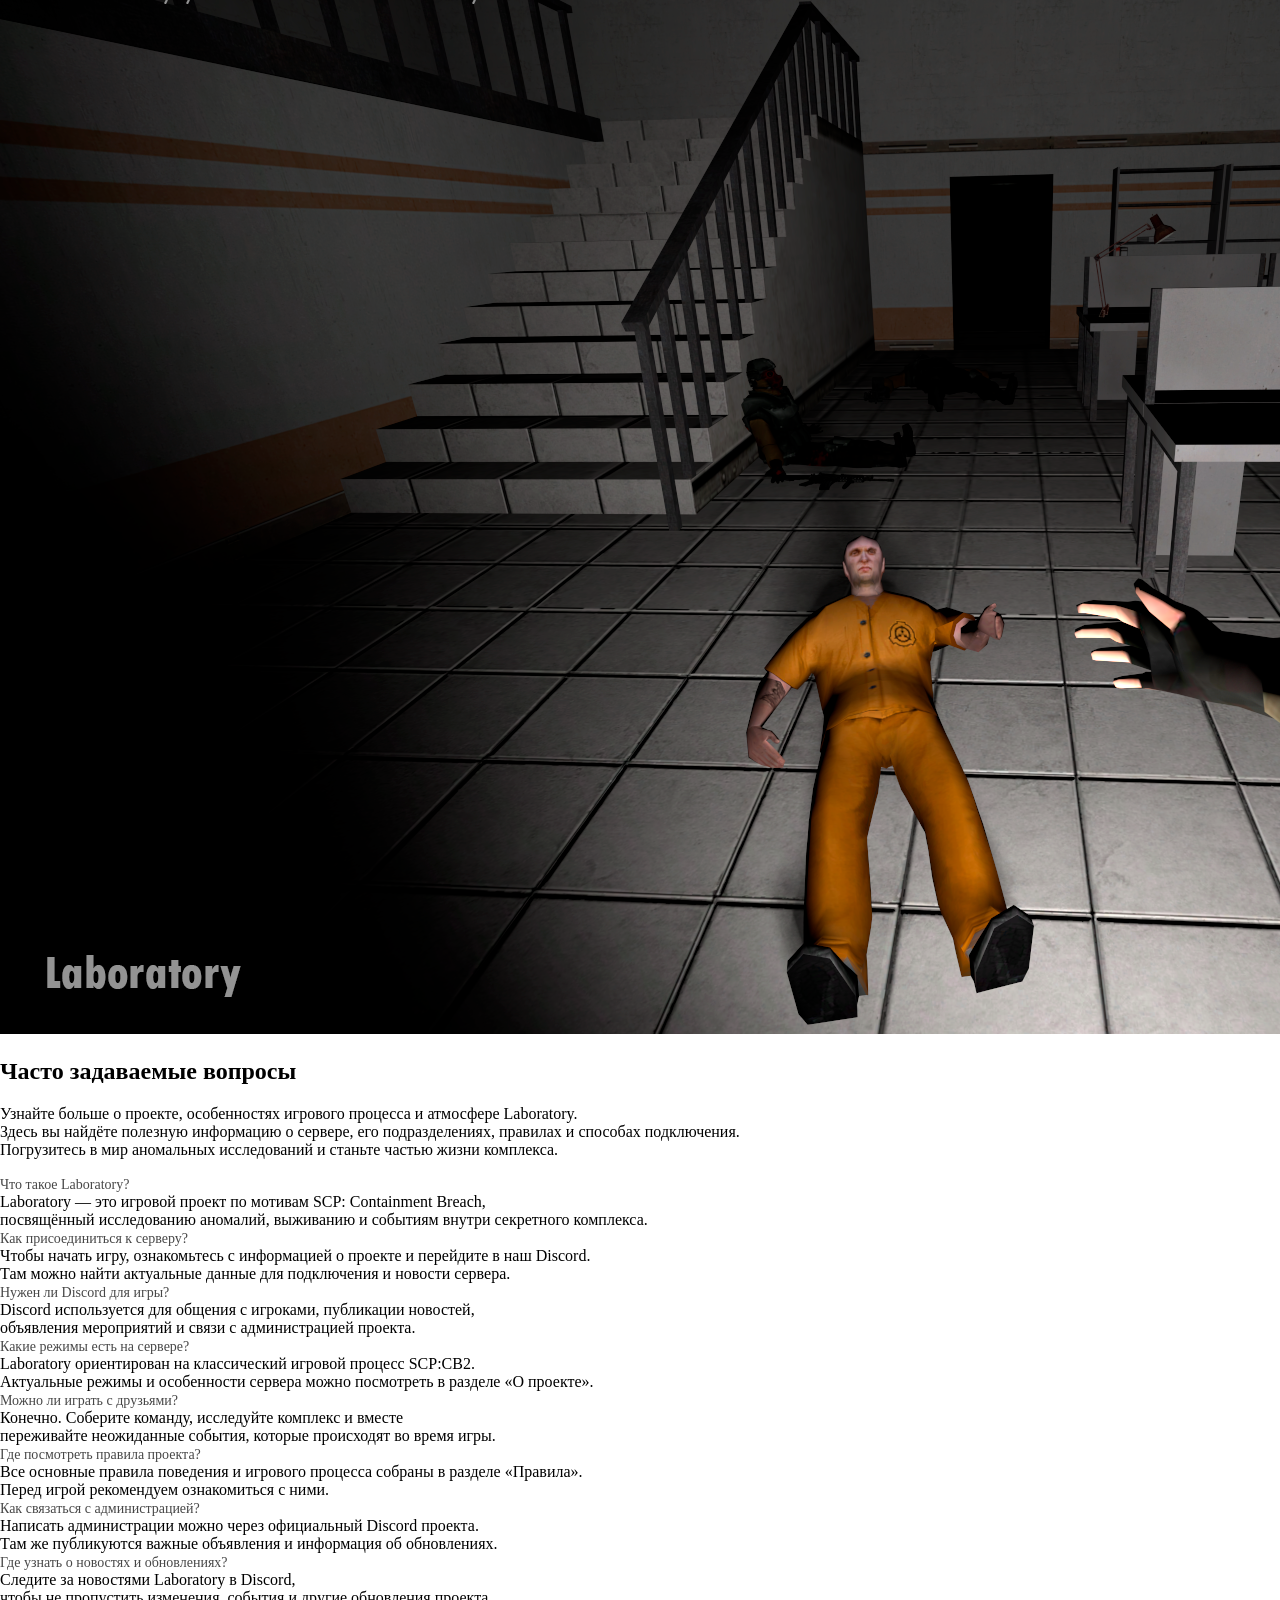
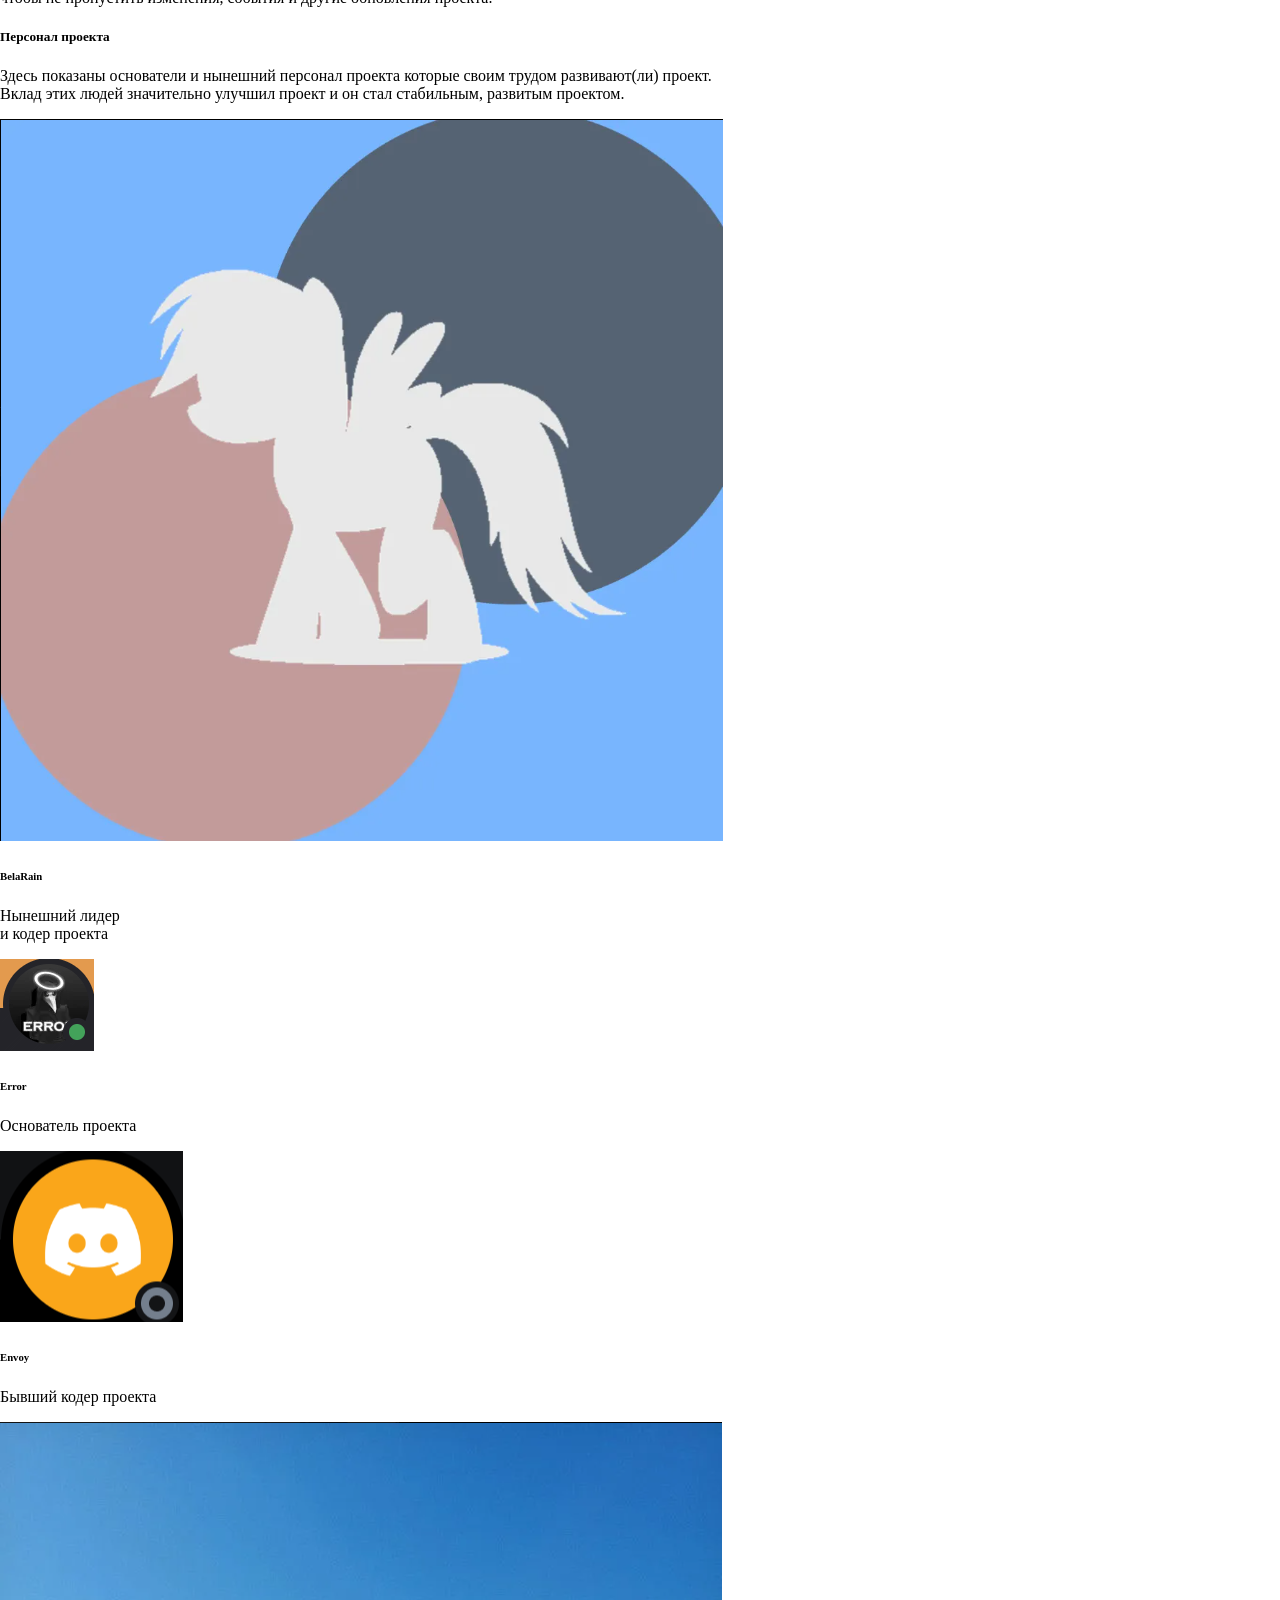
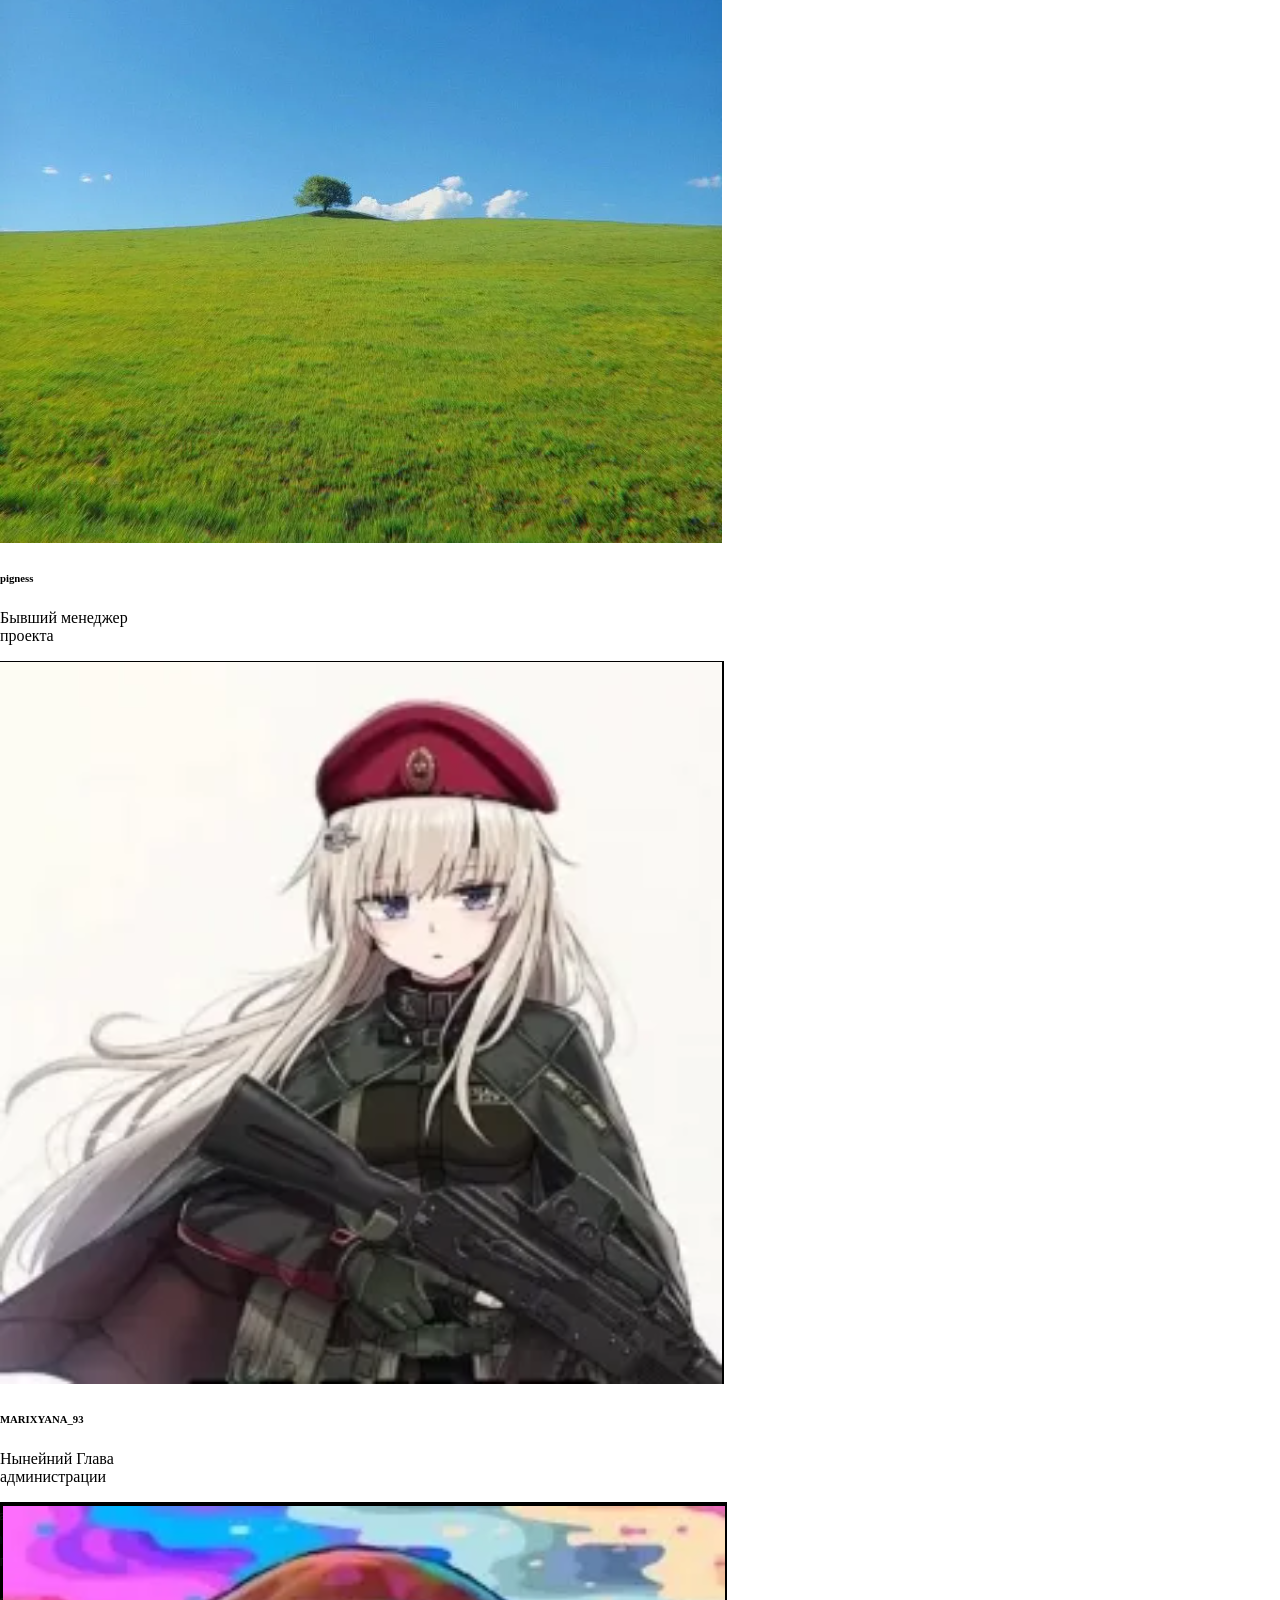
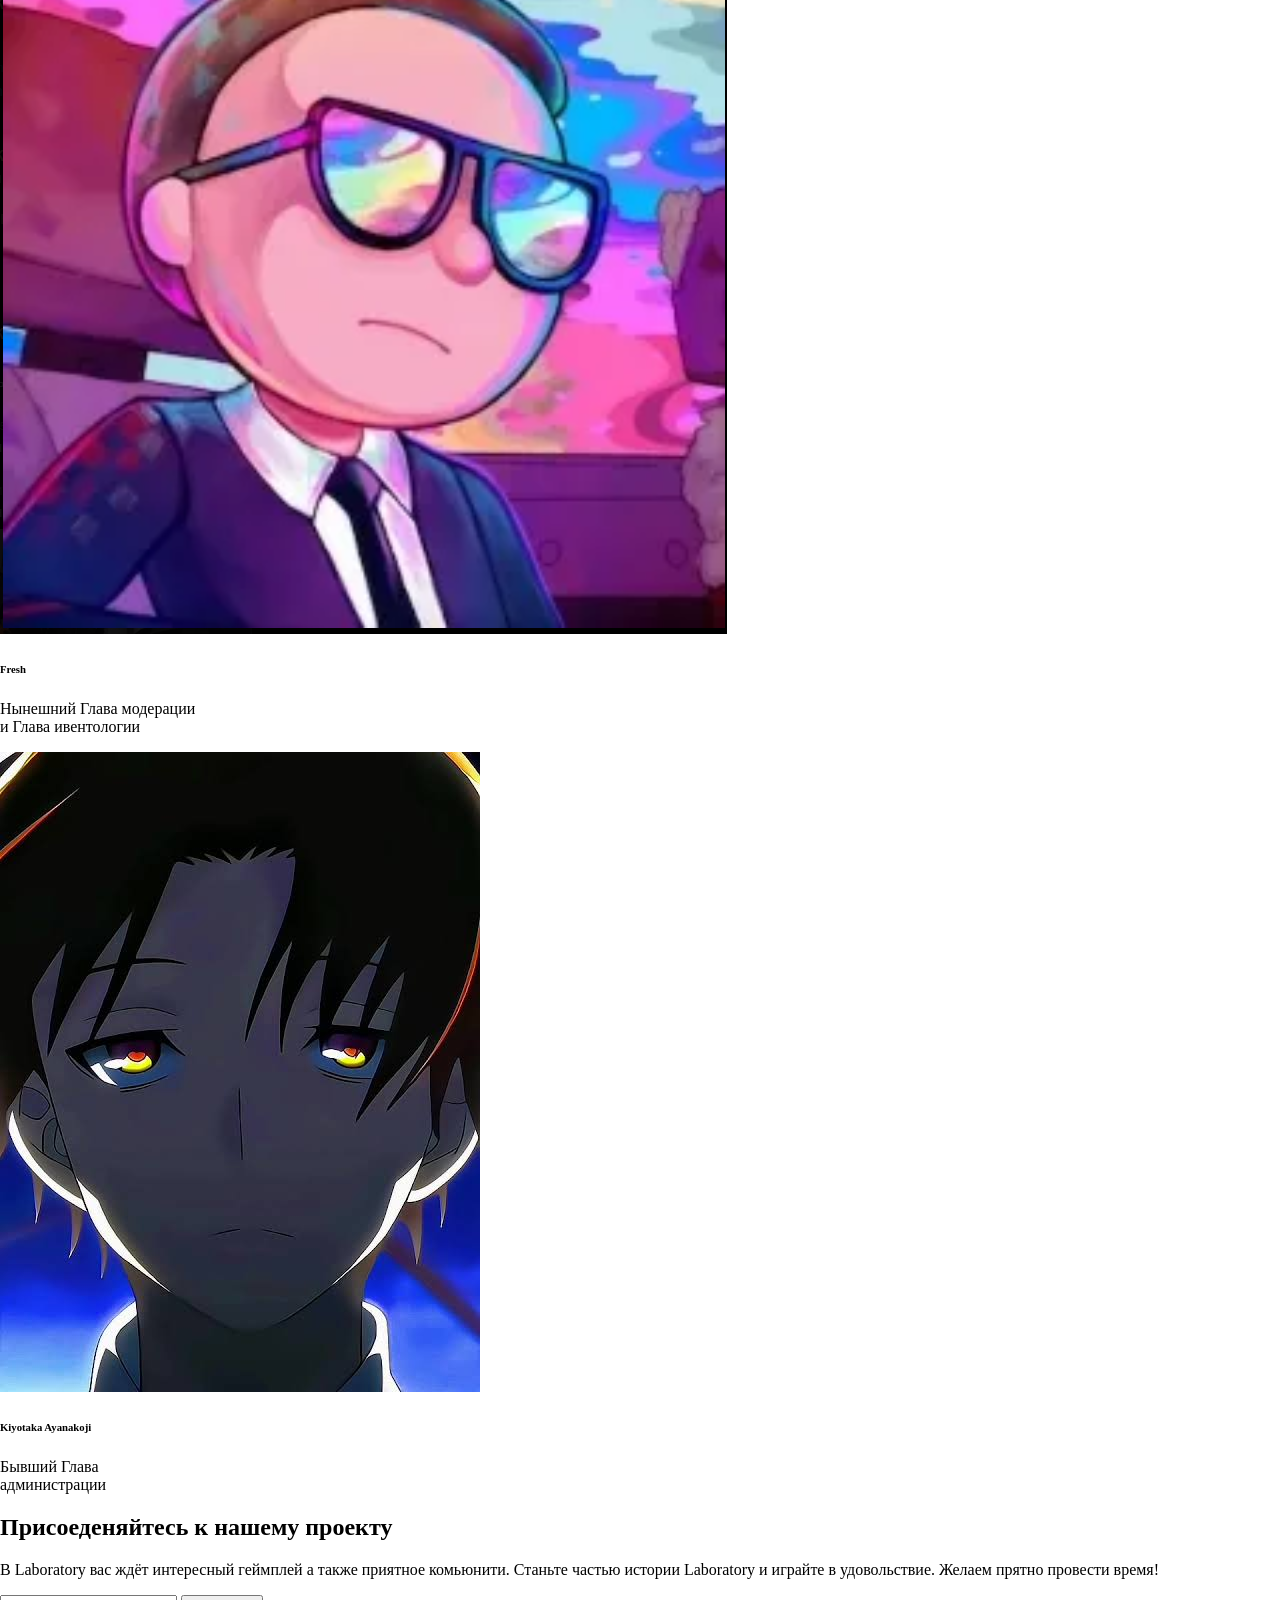
==== commit 41ed2f99: "Update index.html" ====
--- a/index.html
+++ b/index.html
@@ -141,6 +141,121 @@
             </p>
         </div>
          </section>
+        <section class="section7">
+            <div class="block5">
+            <h2 class="mid-text6">Моменты из сервера</h2>
+            <p class="min-text8">В каждом раунде вас ждут новые эмоции, неожиданные события и встречи с SCP-объектами</p>
+        </div>
+            <div class="block6">
+            <img class="img11" src="./fun1.png" alt="humans">
+            <img class="img12" src="./fun2.png" alt="gamers">
+        </div>
+        </section>
+        <section class="section8">
+            <div class="block7">
+                <h1 class="mid-text7">Часто задаваемые вопросы</h1>
+                <p class="min-text9">Узнайте больше о проекте, особенностях игрового процесса и атмосфере Laboratory.<br>
+                     Здесь вы найдёте полезную информацию о сервере, его подразделениях, правилах и способах подключения.<br>
+                      Погрузитесь в мир аномальных исследований и станьте частью жизни комплекса.</p>
+            </div>
+            <div class="block8">
+                <div class="box2">
+                    <span>Что такое Laboratory?</span><br>
+                Laboratory — это игровой проект по мотивам SCP: Containment Breach,<br>
+                посвящённый исследованию аномалий, выживанию и событиям внутри секретного комплекса.
+                </div>
+                <div class="box2">
+                    <span>Как присоединиться к серверу?</span><br>
+                Чтобы начать игру, ознакомьтесь с информацией о проекте и перейдите в наш Discord.<br>
+                Там можно найти актуальные данные для подключения и новости сервера.
+                </div>
+                <div class="box2">
+                    <span>Нужен ли Discord для игры?</span><br>
+                Discord используется для общения с игроками, публикации новостей,<br>
+                объявления мероприятий и связи с администрацией проекта.
+                </div>
+                <div class="box2">
+                    <span>Какие режимы есть на сервере?</span><br>
+                Laboratory ориентирован на классический игровой процесс SCP:CB2.<br>
+                Актуальные режимы и особенности сервера можно посмотреть в разделе «О проекте».
+                </div>
+                <div class="box2">
+                    <span>Можно ли играть с друзьями?</span><br>
+                Конечно. Соберите команду, исследуйте комплекс и вместе<br>
+                переживайте неожиданные события, которые происходят во время игры.
+                </div>
+                <div class="box2">
+                    <span>Где посмотреть правила проекта?</span><br>
+                Все основные правила поведения и игрового процесса собраны в разделе «Правила».<br>
+                Перед игрой рекомендуем ознакомиться с ними.
+                </div>
+                <div class="box2">
+                    <span>Как связаться с администрацией?</span><br>
+                Написать администрации можно через официальный Discord проекта.<br>
+                Там же публикуются важные объявления и информация об обновлениях.
+                </div>
+                <div class="box2">
+                    <span>Где узнать о новостях и обновлениях?</span><br>
+                Следите за новостями Laboratory в Discord,<br>
+                чтобы не пропустить изменения, события и другие обновления проекта.
+                </div>
+            </div>
+        </section>
+        <section class="section9">
+            <div class="block9">
+                <h5 class="mid-text8">Персонал проекта</h5>
+                <p class="min-text10">Здесь показаны основатели и нынешний персонал проекта которые своим трудом развивают(ли) проект.<br>
+                    Вклад этих людей значительно улучшил проект и он стал стабильным, развитым проектом.
+                </p>
+            </div>
+            <div class="block10">
+                <div class="box3">
+                    <img class="img_icon" src="./bella.png" alt="Bella"/>
+                    <h6>BelaRain</h6>
+                    <p>Нынешний лидер<br> и кодер проекта</p>
+                </div>
+                <div class="box3">
+                    <img class="img_icon" src="./Error.gif" alt="ERROR"/>
+                    <h6>Error</h6>
+                    <p>Основатель проекта</p>
+                </div>
+                <div class="box3">
+                    <img class="img_icon" src="./Envoy.png" alt="Envoy"/>
+                    <h6>Envoy</h6>
+                    <p>Бывший кодер проекта</p>
+                </div>
+                <div class="box3">
+                    <img class="img_icon" src="./pigness.png" alt="pigness"/>
+                    <h6>pigness</h6>
+                    <p>Бывший менеджер<br> проекта</p>
+                </div>
+                <div class="box3">
+                    <img class="img_icon" src="./MARIXYANA.png" alt="MARIXYANA"/>
+                    <h6>MARIXYANA_93</h6>
+                    <p>Нынейний Глава<br> администрации</p>
+                </div>
+                <div class="box3">
+                    <img class="img_icon" src="./Fresh.png" alt="Fresh"/>
+                    <h6>Fresh</h6>
+                    <p>Нынешний Глава модерации<br> и Глава ивентологии</p>
+                </div>
+                <div class="box3">
+                    <img class="img_icon" src="./kiyotaka.jpg" alt="Kiyotaka"/>
+                    <h6>Kiyotaka Ayanakoji</h6>
+                    <p>Бывший Глава<br> администрации</p>
+                </div>
+            </div>
+        </section>
+        <section class="section10">
+            <h2>Присоеденяйтесь к нашему проекту</h2>
+            <p>В Laboratory вас ждёт интересный геймплей а также приятное комьюнити.
+                Станьте частью истории Laboratory и играйте в удовольствие.
+                Желаем прятно провести время!</p>
+            <div class="block11">
+            <input class="input" type="text" placeholder="Укажите свой никнейм..."/>
+            <button class="btn">Отправить</button>
+        </div>
+        </section>
     <script src="script.js"></script>
 </body>
 </html>
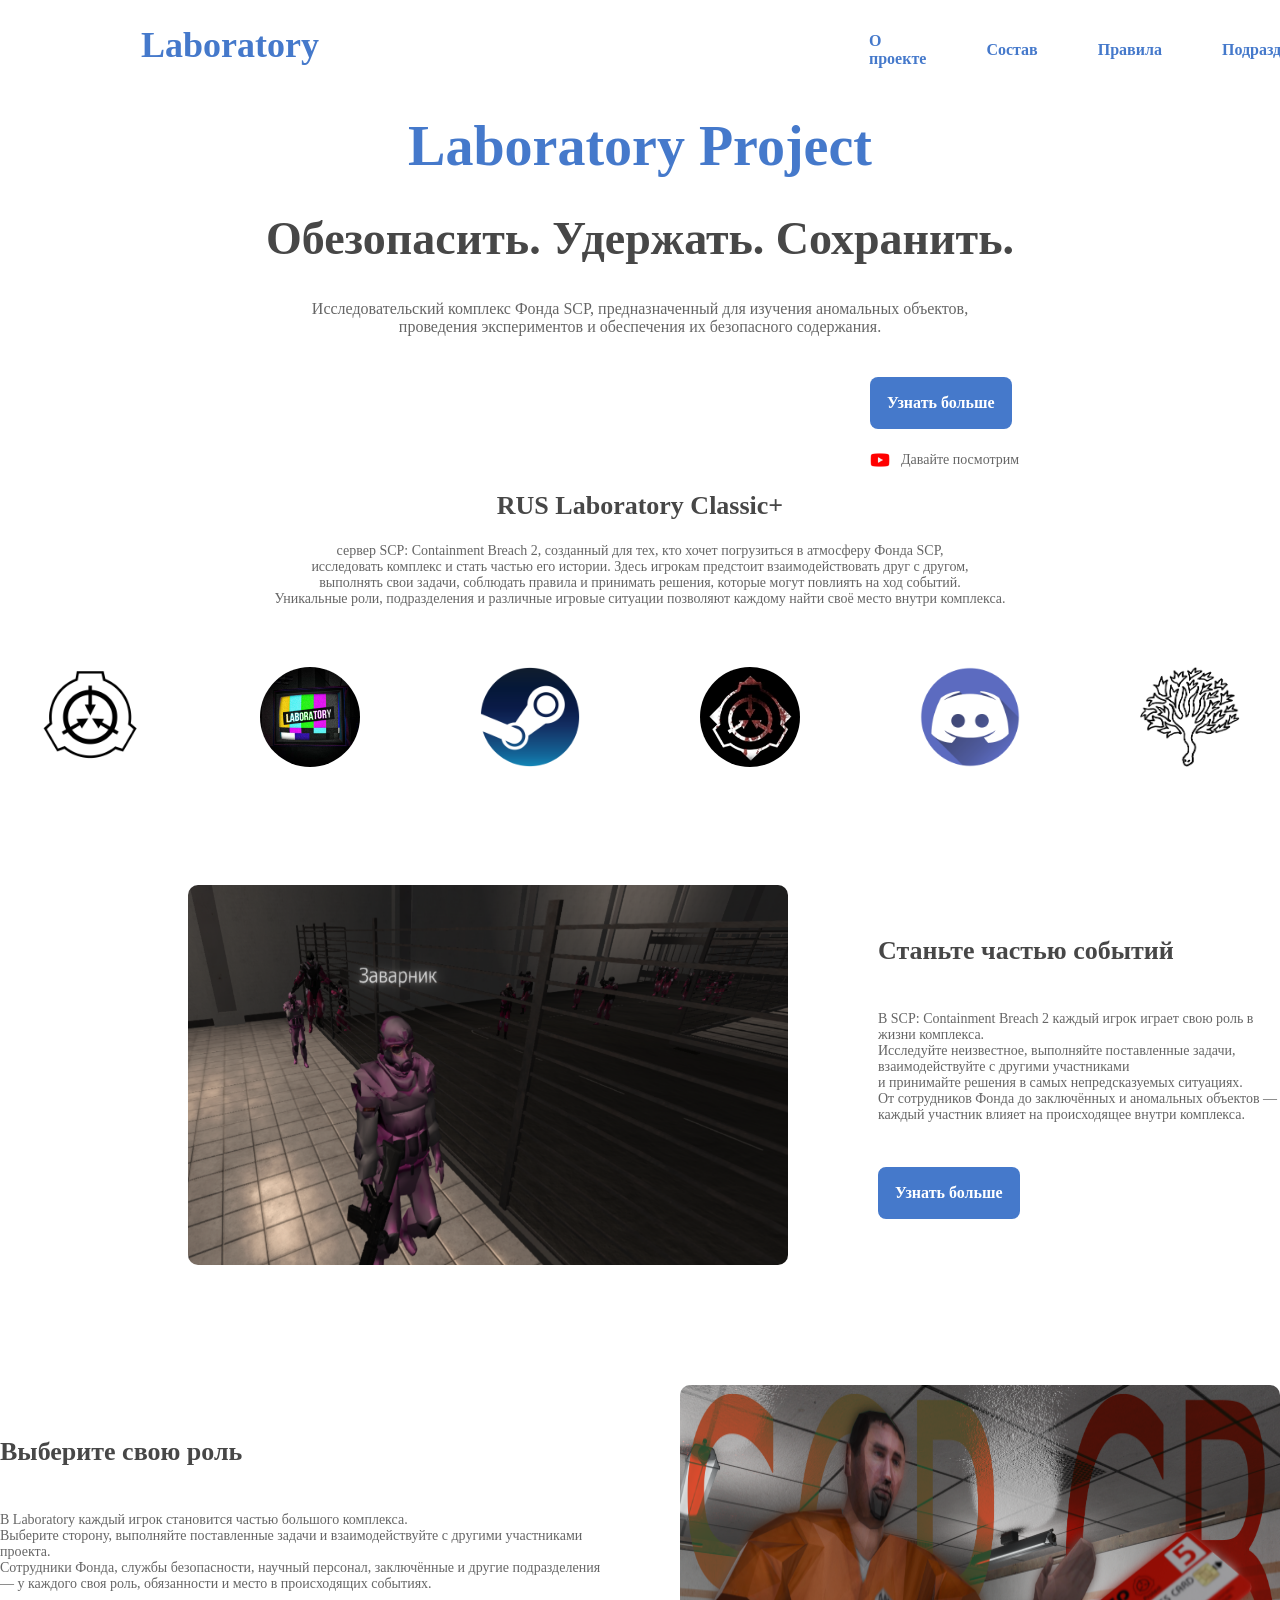
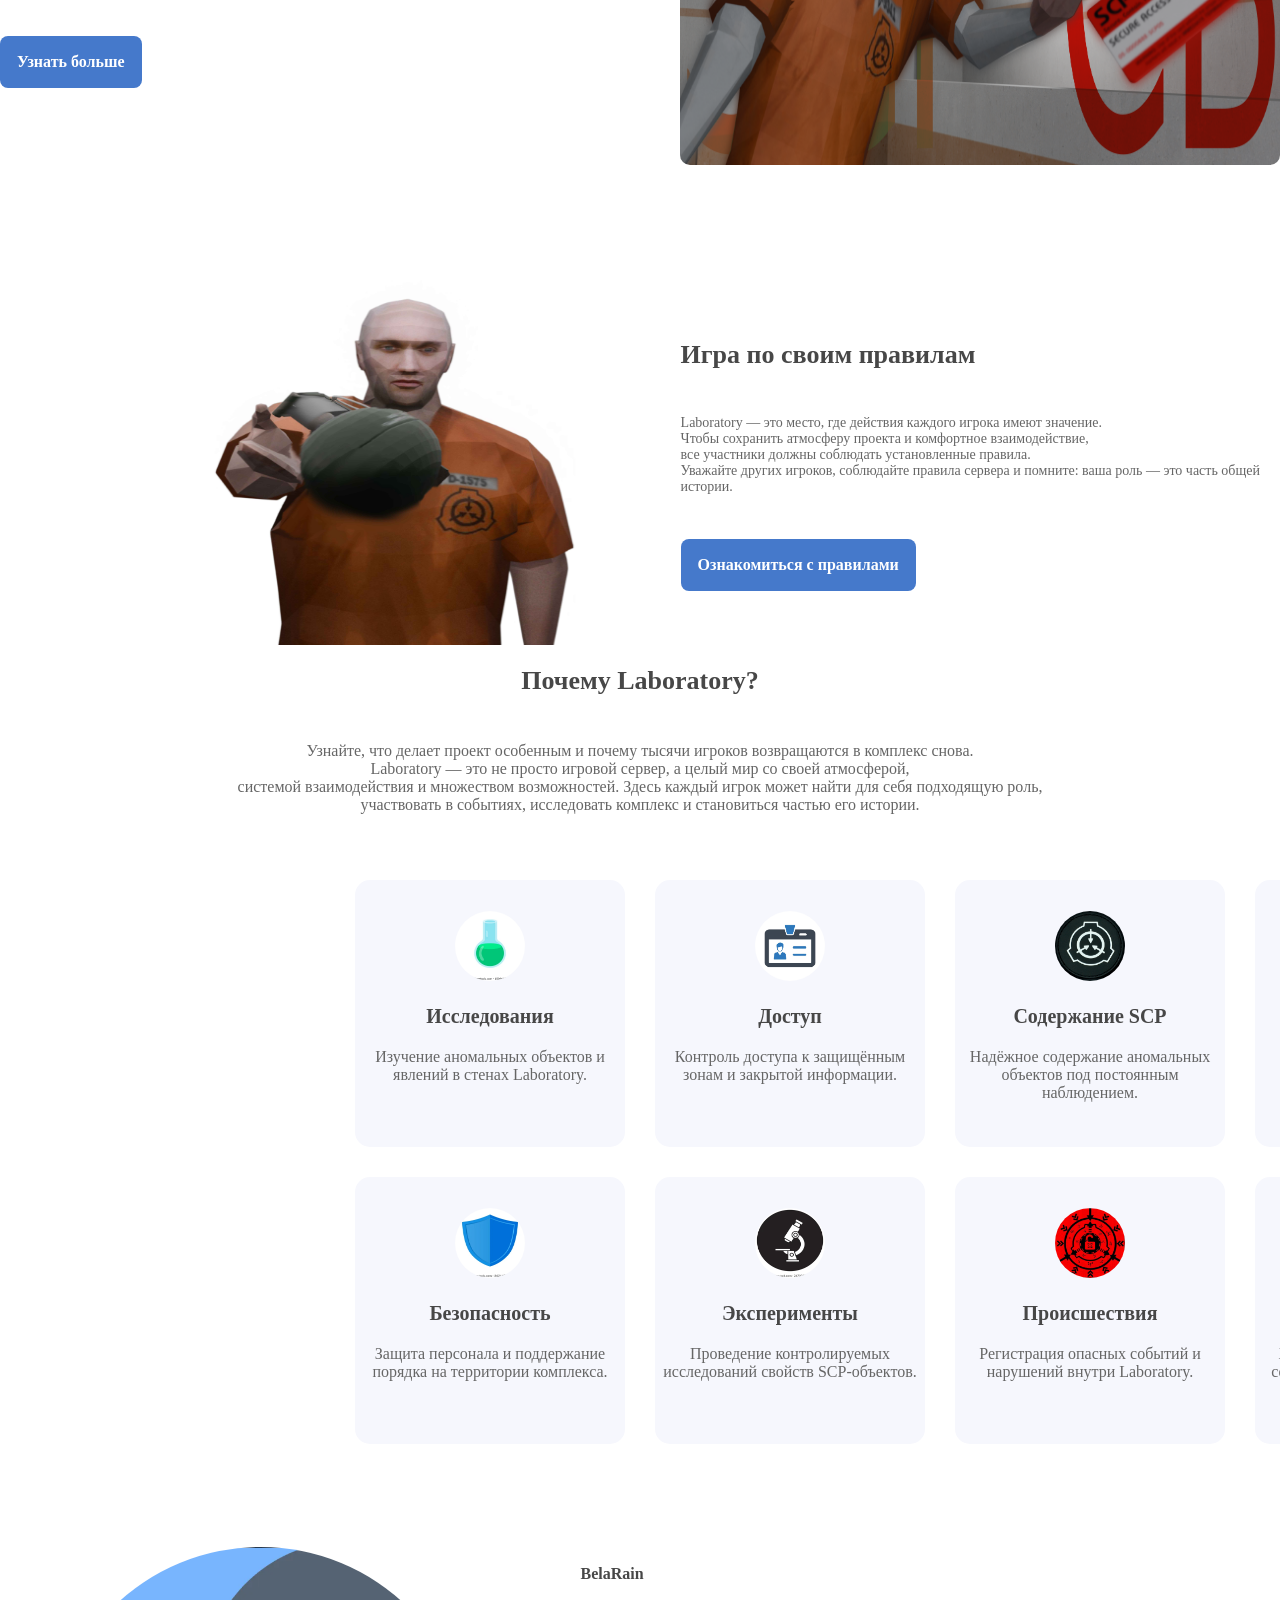
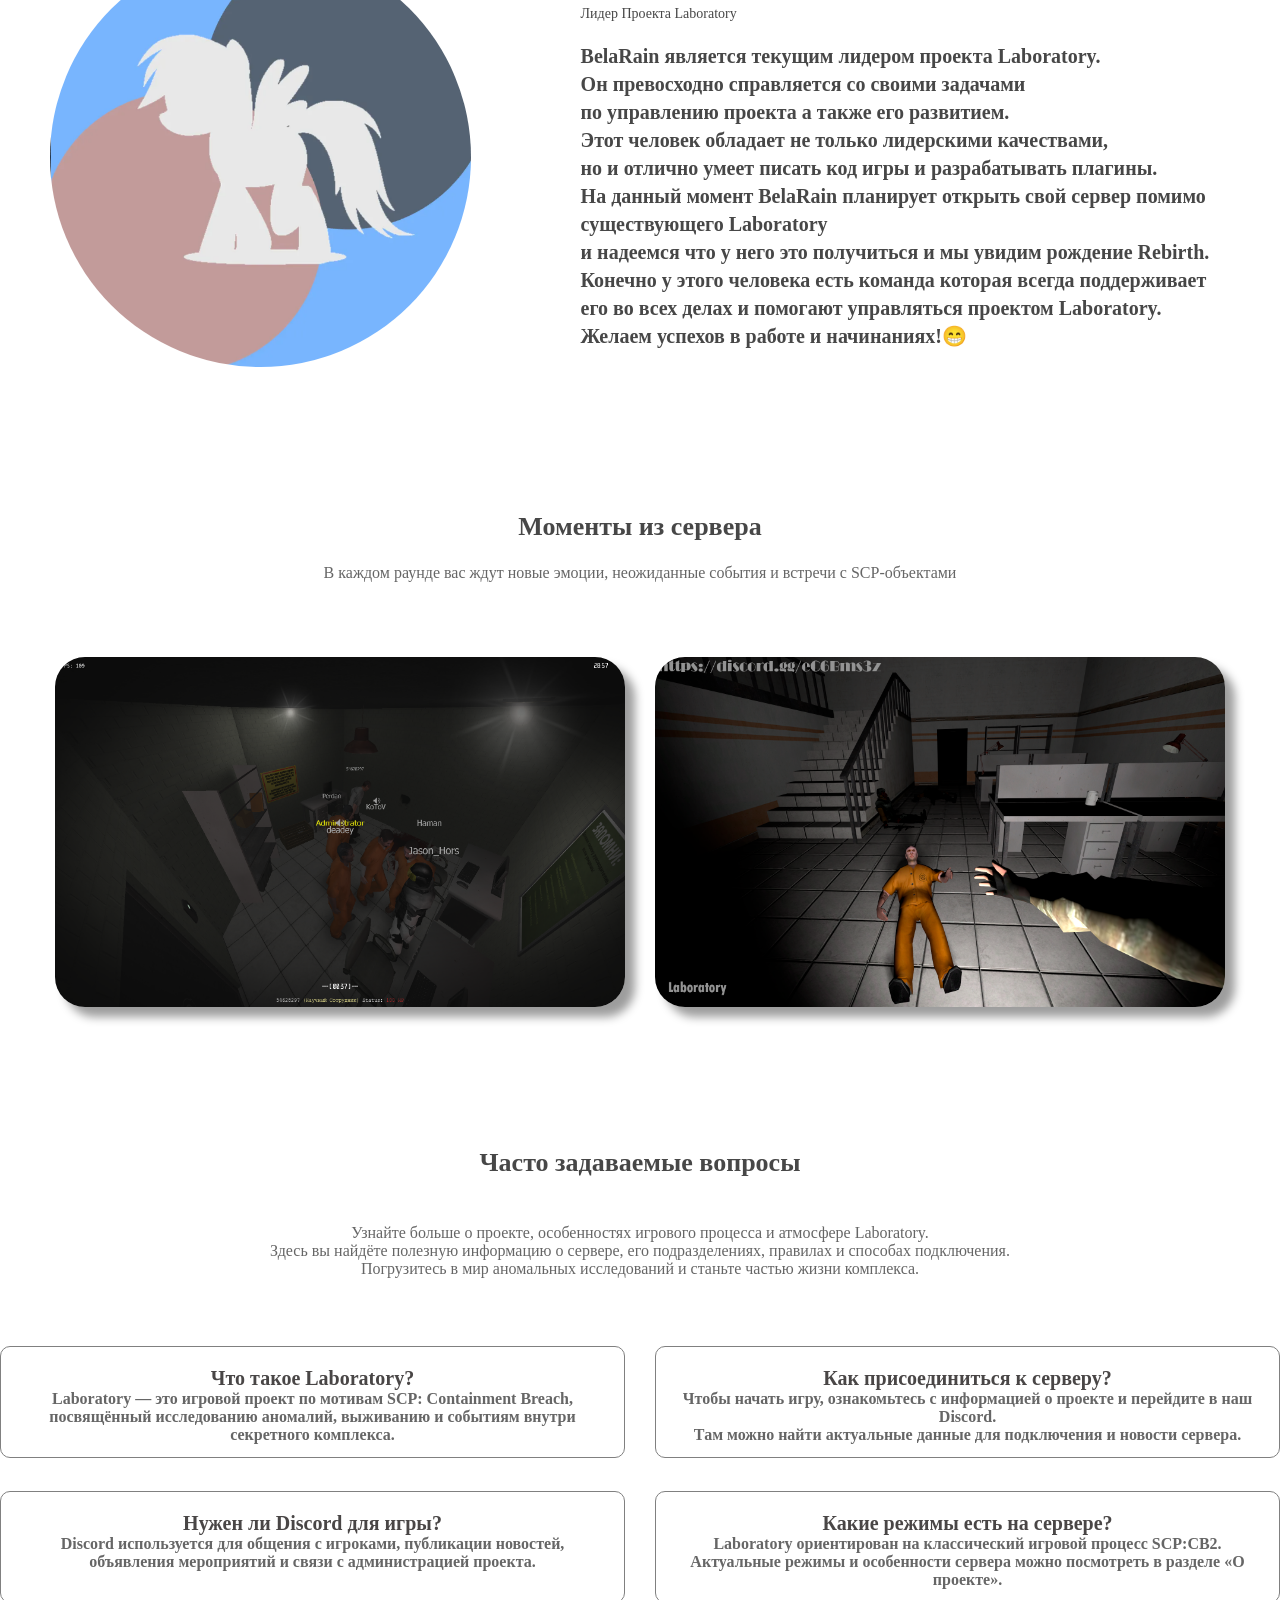
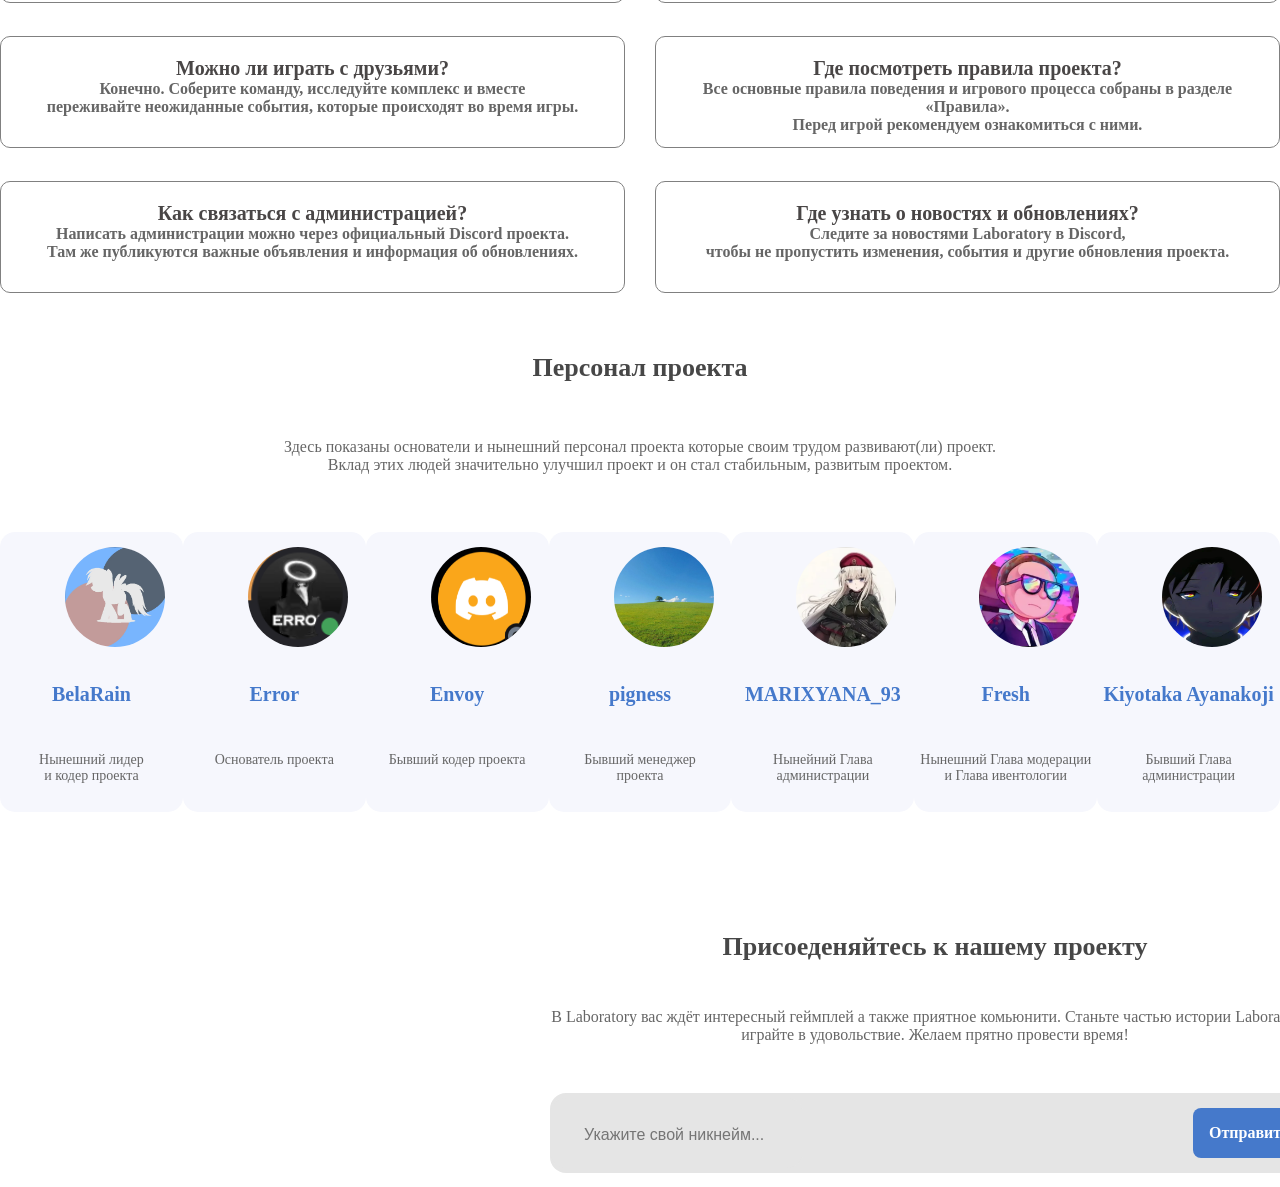
==== commit d3552ce4: "Update index.html" ====
--- a/index.html
+++ b/index.html
@@ -41,7 +41,7 @@
                         <a href="https://store.steampowered.com/?l=russian"><img class="img3" src="./Steam_icon_logo.svg.webp" alt="Steam"></a>
                         <a href="https://store.steampowered.com/app/3257000/SCP_Containment_Breach_2"><img class="img4" src="./CB2Logo29.webp" alt="CB2"></a>
                         <a href="https://discord.com"><img class="img5" src="./Discord.png" alt="Discord"></a>
-                        <a href="https://nextoren.fandom.com/ru/wiki/%D0%94%D0%BB%D0%B0%D0%BD%D1%8C_%D0%97%D0%BC%C3%A9%D1%8F"><img class="img6" src="./Serpent.png" alt="Serpent's"></a>
+                        <a href="https://scpfoundation.net/serpent-s-hand-hub"><img class="img6" src="./Serpent.png" alt="Serpent's"></a>
                     </div>
          </section>
          <section class="section2">
--- a/style.css
+++ b/style.css
@@ -382,6 +382,192 @@
     font-size: 20px;
     color: #474747;
     line-height: 28px;
+}
+.section7{
+    padding-top: 120px;
+}
+.block6{
+    display: flex;
+    justify-content: center;
+    gap: 30px;
+}
+.img11{
+    width: 570px;
+    height: 350px;
+    border-radius: 30px;
+    box-shadow: 10px 10px 10px rgb(157, 157, 157)
+}
+.img12{
+    width: 570px;
+    height: 350px;
+    border-radius: 30px;
+    box-shadow: 10px 10px 10px rgb(157, 157, 157)
+}
+.mid-text6{
+    font-family: 'Segoe UI';
+    font-weight: 700;
+    font-size: 26px;
+    text-align: center;
+    color: #474747;
+}
+.min-text8{
+    font-family: 'Segoe UI';
+    font-weight: 400;
+    font-size: 16px;
+    text-align: center;
+    color: #666666;
+    padding-bottom: 59px;
+}
+.section8{
+    padding-top: 120px;
+}
+.block8{
+    display: grid;
+    grid-template-columns: 1fr 1fr;
+    grid-template-rows: repeat(4, 1fr);
+    column-gap: 30px;
+    row-gap: 33px;
+}
+.box2{
+    padding: 20px;
+    border: 1px gray solid;
+    border-radius: 10px;
+    height: 70px;
+    font-family: 'Segoe UI';
+    font-weight: 700;
+    font-size: 16px;
+    color: #666666;
+    text-align: center;
+}
+.mid-text7{
+    text-align: center;
+    font-family: 'Segoe UI';
+    font-weight: 700;
+    font-size: 26px;
+    color: #474747;
+    padding-bottom: 24px;
+}
+.min-text9{
+    text-align: center;
+    font-family: 'Segoe UI';
+    font-weight: 400;
+    font-size: 16px;
+    color: #666666;
+    padding-bottom: 52px;
+}
+.box2 span{
+    font-family: 'Segoe UI';
+    font-weight: 700;
+    font-size: 20px;
+    color: #494646;
+}
+.section9{
+    margin-top: 60px;
+}
+.block10{
+    display: flex;
+    justify-content: space-around;
+    align-items: center;
+}
+.box3{
+    width: 220px;
+    height: 280px;
+    background-color: #F6F7FD;
+    border-radius: 15px;
+}
+.box3:hover{
+    background-color: lightskyblue;
+    transition: 0.5s;
+}
+.mid-text8{
+    font-family: 'Segoe UI';
+    font-weight: 700;
+    font-size: 26px;
+    text-align: center;
+    color: #474747;
+    padding-bottom: 12px;
+}
+.min-text10{
+    text-align: center;
+    font-family: 'Segoe UI';
+    font-weight: 400;
+    font-size: 16px;
+    color: #666666;
+    padding-bottom: 42px;
+}
+.img_icon{
+    width: 100px;
+    height: 100px;
+    border-radius: 50%;
+    position: relative;
+    left: 65px;
+    top: 15px;
+}
+.box3 h6{
+    font-family: 'Segoe UI';
+    font-weight: 700;
+    font-size: 20px;
+    text-align: center;
+    color: #4579CB;
+}
+.box3 p{
+    text-align: center;
+    font-family: 'Segoe UI';
+    font-weight: 400;
+    font-size: 14px;
+    color: #666666;
+}
+.section10{
+    margin-top: 120px;
+    width: 770px;
+    height: 255px;
+    margin-left: 550px;
+}
+.section10 h2{
+    text-align: center;
+    font-family: 'Segoe UI';
+    font-weight: 700;
+    font-size: 26px;
+    color: #474747;
+    padding-bottom: 24px;
+}
+.section10 p{
+    text-align: center;
+    font-family: 'Segoe UI';
+    font-weight: 400;
+    font-size: 16px;
+    color: #666666;
+    padding-bottom: 33px;
+}
+.block11{
+    background-color: #E5E5E5;
+    width: 770px;
+    height: 80px;
+    border-radius: 16px;
+    display: flex;
+    align-items: center;
+}
+.input{
+    background-color: #E5E5E5;
+    border: none;
+    padding: 28px 19px 24px 34px;
+    border-radius: 16px;
+    font-size: 16px;
+}
+.input:focus{
+    border: none;
+    outline: none;
+}
+.btn{
+    padding: 16px;
+    border-radius: 8px;
+    background-color: #4579CB;
+    font-family: 'Segoe UI';
+    font-weight: 700;
+    font-size: 16px;
+    color: #FFFFFF;
+    border: none;
+    margin-left: 390px;
 }
 @media (max-width: 768px) {
 
@@ -466,5 +652,239 @@
     .icons {
         margin-left: 100px;
     }
-
-}
+    .section7 {
+        padding-top: 80px;
+    }
+
+    .block6 {
+        flex-direction: column;
+        align-items: center;
+        gap: 25px;
+        padding: 0 20px;
+    }
+
+    .img11,
+    .img12 {
+        width: 100%;
+        max-width: 570px;
+        height: auto;
+        max-height: 300px;
+        object-fit: cover;
+    }
+
+    .mid-text6 {
+        font-size: 24px;
+        padding: 0 20px;
+    }
+
+    .min-text8 {
+        font-size: 15px;
+        padding: 0 20px 40px;
+    }
+
+    .section8 {
+        padding-top: 80px;
+    }
+
+    .block8 {
+        grid-template-columns: 1fr;
+        grid-template-rows: auto;
+        gap: 20px;
+        padding: 0 20px;
+    }
+
+    .box2 {
+        width: auto;
+        height: auto;
+        min-height: 70px;
+        padding: 20px;
+    }
+
+    .mid-text7 {
+        font-size: 24px;
+        padding: 0 20px 20px;
+    }
+
+    .min-text9 {
+        font-size: 15px;
+        padding: 0 20px 40px;
+    }
+
+    .section9 {
+        margin-top: 60px;
+    }
+
+    .block10 {
+        flex-direction: column;
+        gap: 25px;
+        padding: 0 20px;
+    }
+
+    .box3 {
+        width: 220px;
+        height: 280px;
+    }
+
+    .img_icon {
+        left: 60px;
+    }
+
+    .mid-text8 {
+        font-size: 24px;
+    }
+
+    .min-text10 {
+        font-size: 15px;
+        padding: 0 20px 35px;
+    }
+
+    .section10 {
+        margin-top: 80px;
+        width: auto;
+        height: auto;
+        margin-left: 0;
+        padding: 0 20px;
+    }
+
+    .section10 h2 {
+        font-size: 24px;
+        padding-bottom: 20px;
+    }
+
+    .section10 p {
+        font-size: 15px;
+        padding-bottom: 25px;
+    }
+
+    .block11 {
+        width: 100%;
+        height: auto;
+        min-height: 70px;
+    }
+
+    .input {
+        width: 100%;
+        box-sizing: border-box;
+        padding: 20px;
+        font-size: 15px;
+    }
+
+    .btn {
+        margin-left: 0;
+        margin-right: 8px;
+        white-space: nowrap;
+    }
+}
+@media (max-width: 768px) {
+
+    /* FAQ */
+
+    .section8 {
+        padding-top: 80px;
+        padding-left: 15px;
+        padding-right: 15px;
+    }
+
+    .mid-text7 {
+        font-size: 24px;
+        padding-bottom: 20px;
+    }
+
+    .min-text9 {
+        font-size: 15px;
+        line-height: 22px;
+        padding: 0 5px 35px;
+    }
+
+    .block8 {
+        display: grid;
+        grid-template-columns: 1fr;
+        grid-template-rows: auto;
+        gap: 20px;
+        padding: 0;
+    }
+
+    .box2 {
+        width: 100%;
+        height: auto;
+        min-height: 0;
+        box-sizing: border-box;
+        padding: 20px 15px;
+        font-size: 15px;
+        line-height: 22px;
+    }
+
+    .box2 span {
+        font-size: 18px;
+    }
+
+
+    /* Персонал */
+
+    .section9 {
+        margin-top: 70px;
+        padding: 0 15px;
+    }
+
+    .mid-text8 {
+        font-size: 24px;
+    }
+
+    .min-text10 {
+        font-size: 15px;
+        line-height: 22px;
+        padding: 0 5px 35px;
+    }
+
+    .block10 {
+        flex-direction: column;
+        gap: 25px;
+        padding: 0;
+    }
+
+
+    /* Input */
+
+    .section10 {
+        width: auto;
+        height: auto;
+        margin: 80px 15px 0;
+        padding-bottom: 40px;
+    }
+
+    .section10 h2 {
+        font-size: 24px;
+        line-height: 30px;
+        padding-bottom: 15px;
+    }
+
+    .section10 p {
+        font-size: 15px;
+        line-height: 22px;
+        padding-bottom: 25px;
+    }
+
+    .block11 {
+        width: 100%;
+        height: auto;
+        min-height: 70px;
+        box-sizing: border-box;
+        padding: 8px;
+        gap: 8px;
+    }
+
+    .input {
+        width: 100%;
+        min-width: 0;
+        box-sizing: border-box;
+        padding: 16px;
+        font-size: 15px;
+    }
+
+    .btn {
+        margin: 0;
+        padding: 16px 14px;
+        white-space: nowrap;
+        font-size: 15px;
+    }
+}
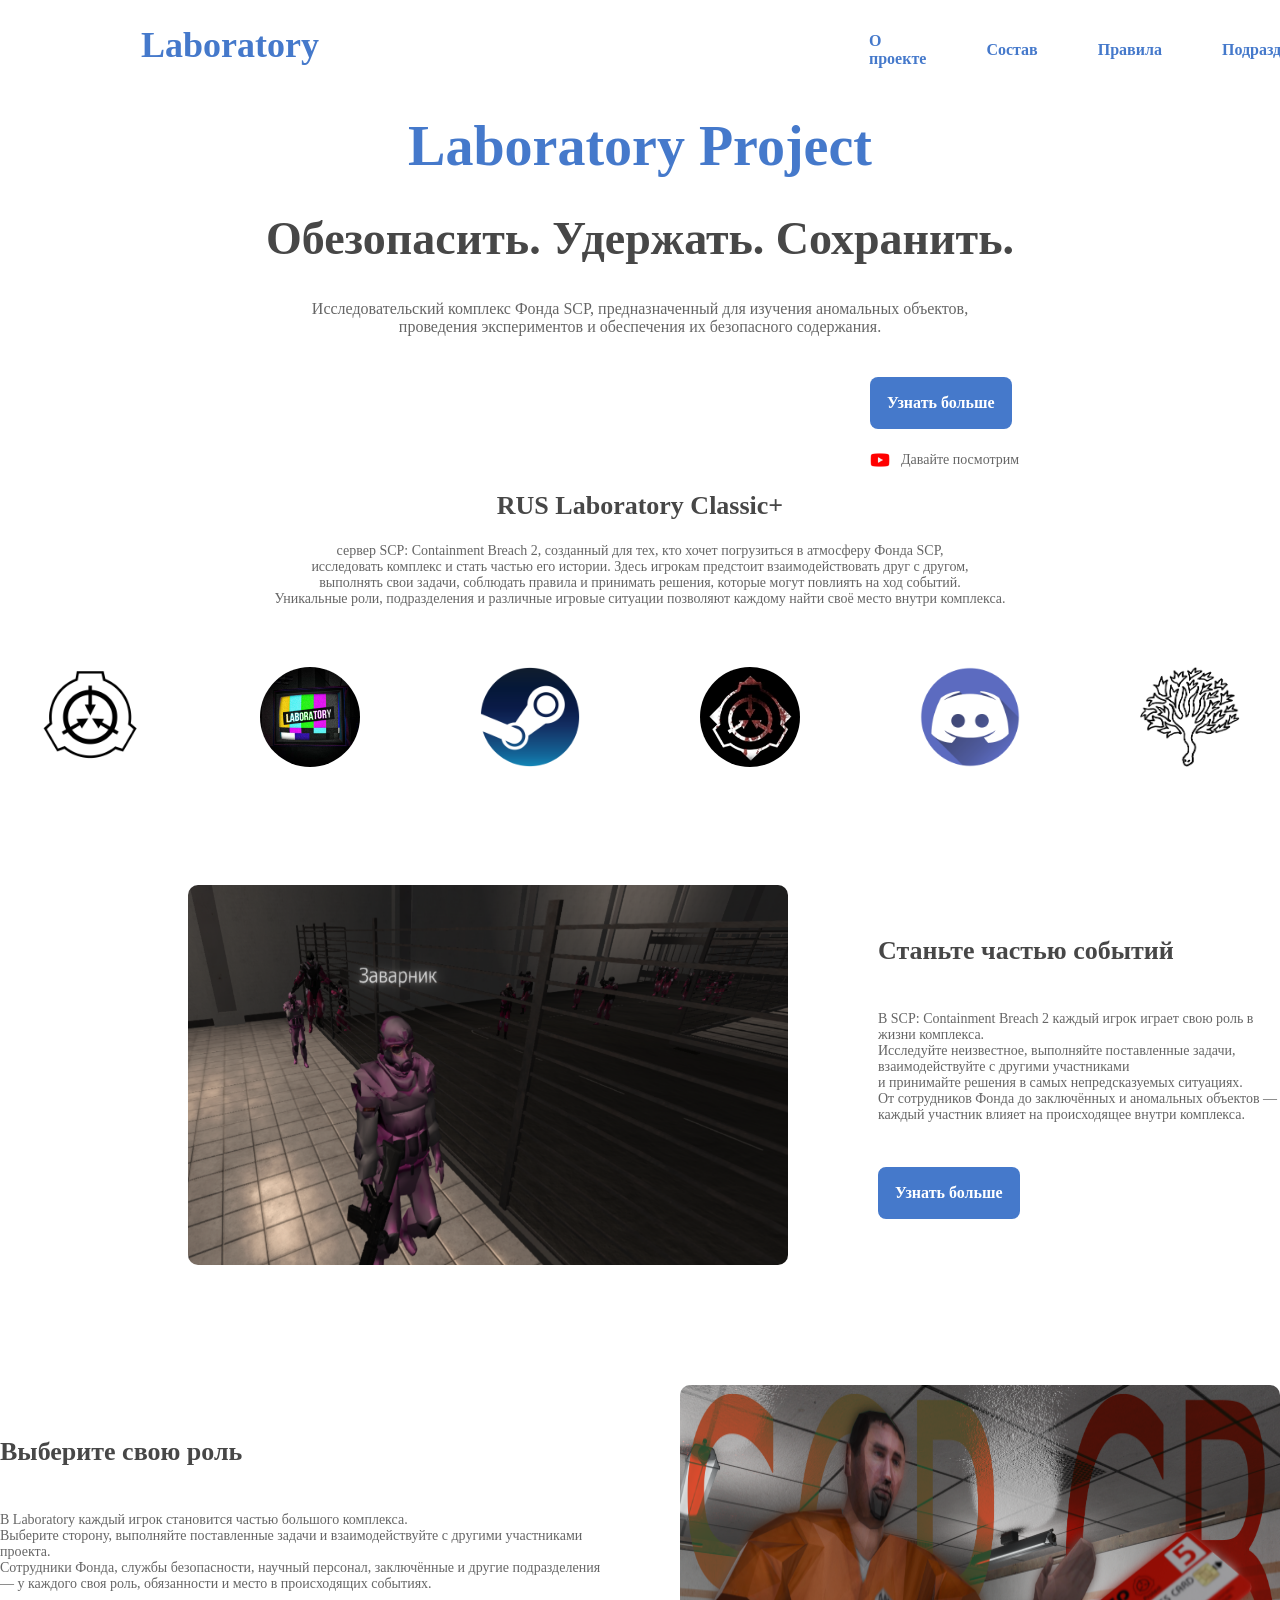
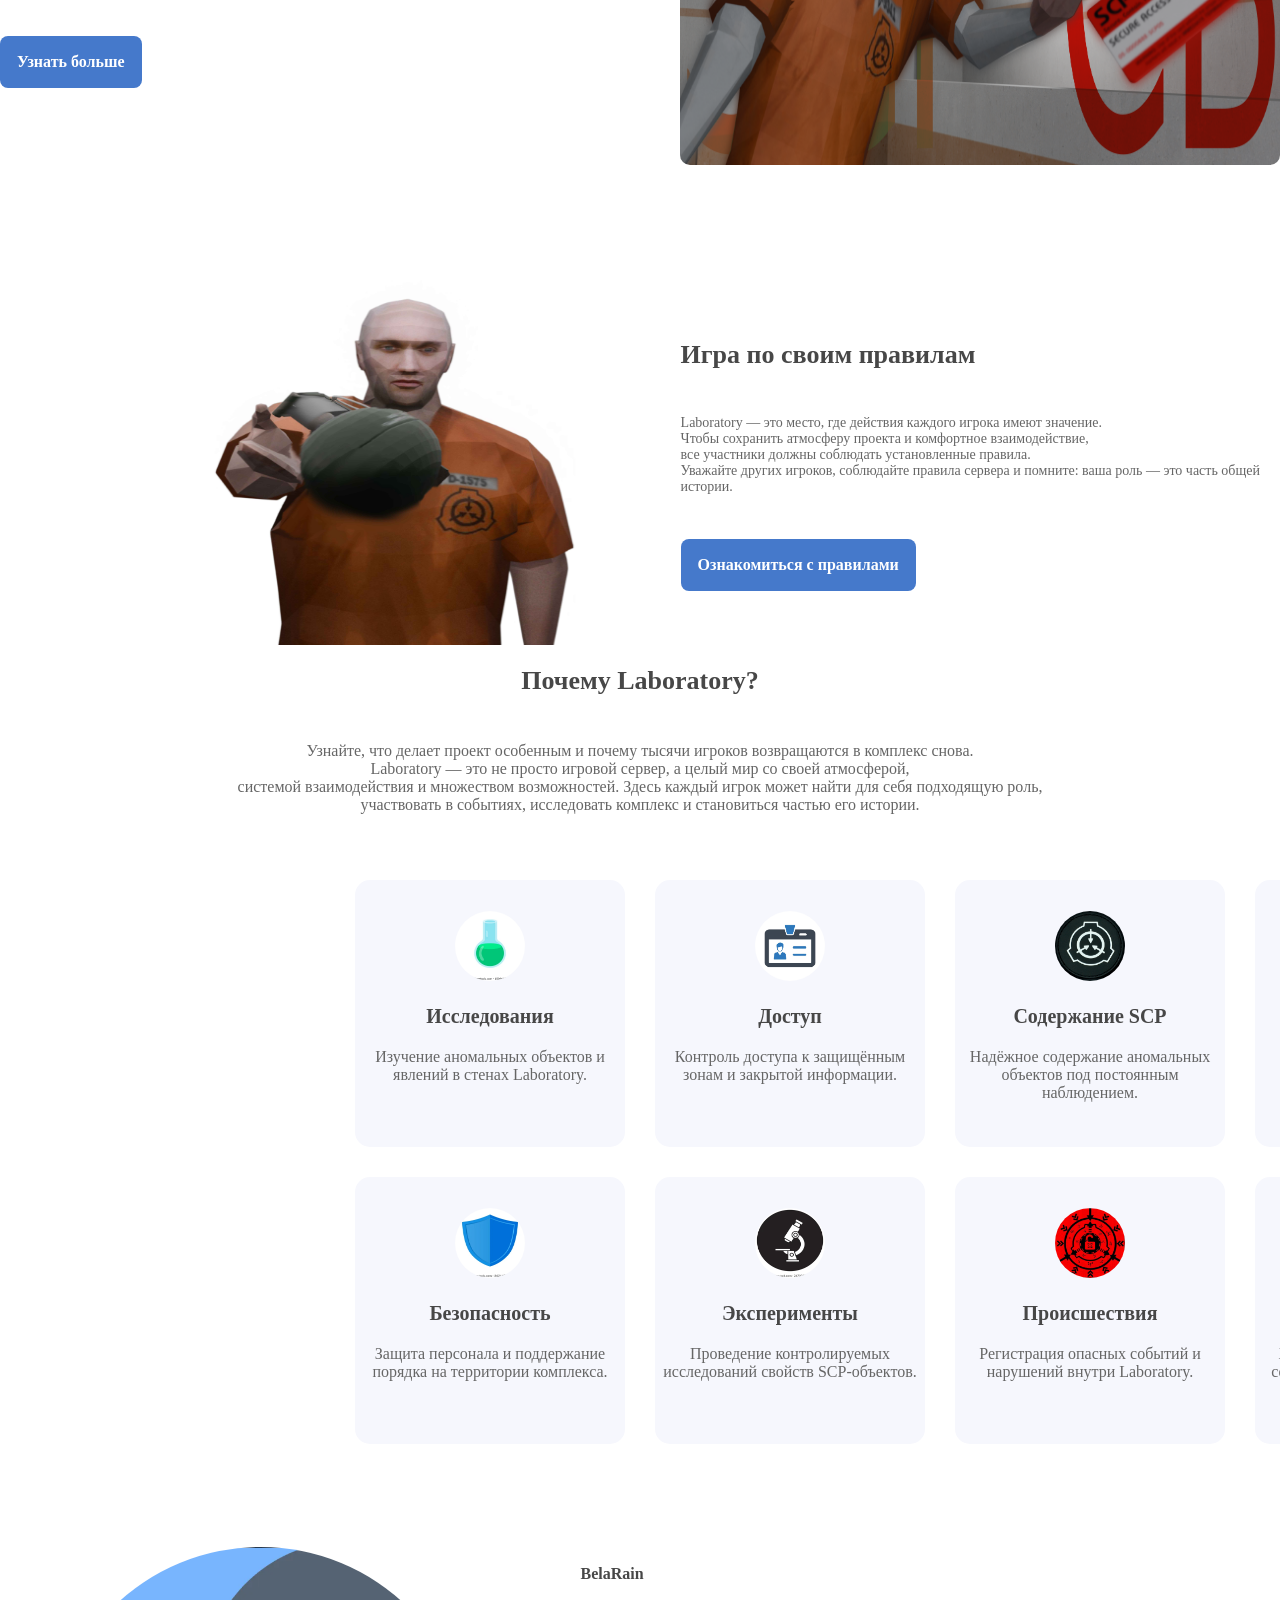
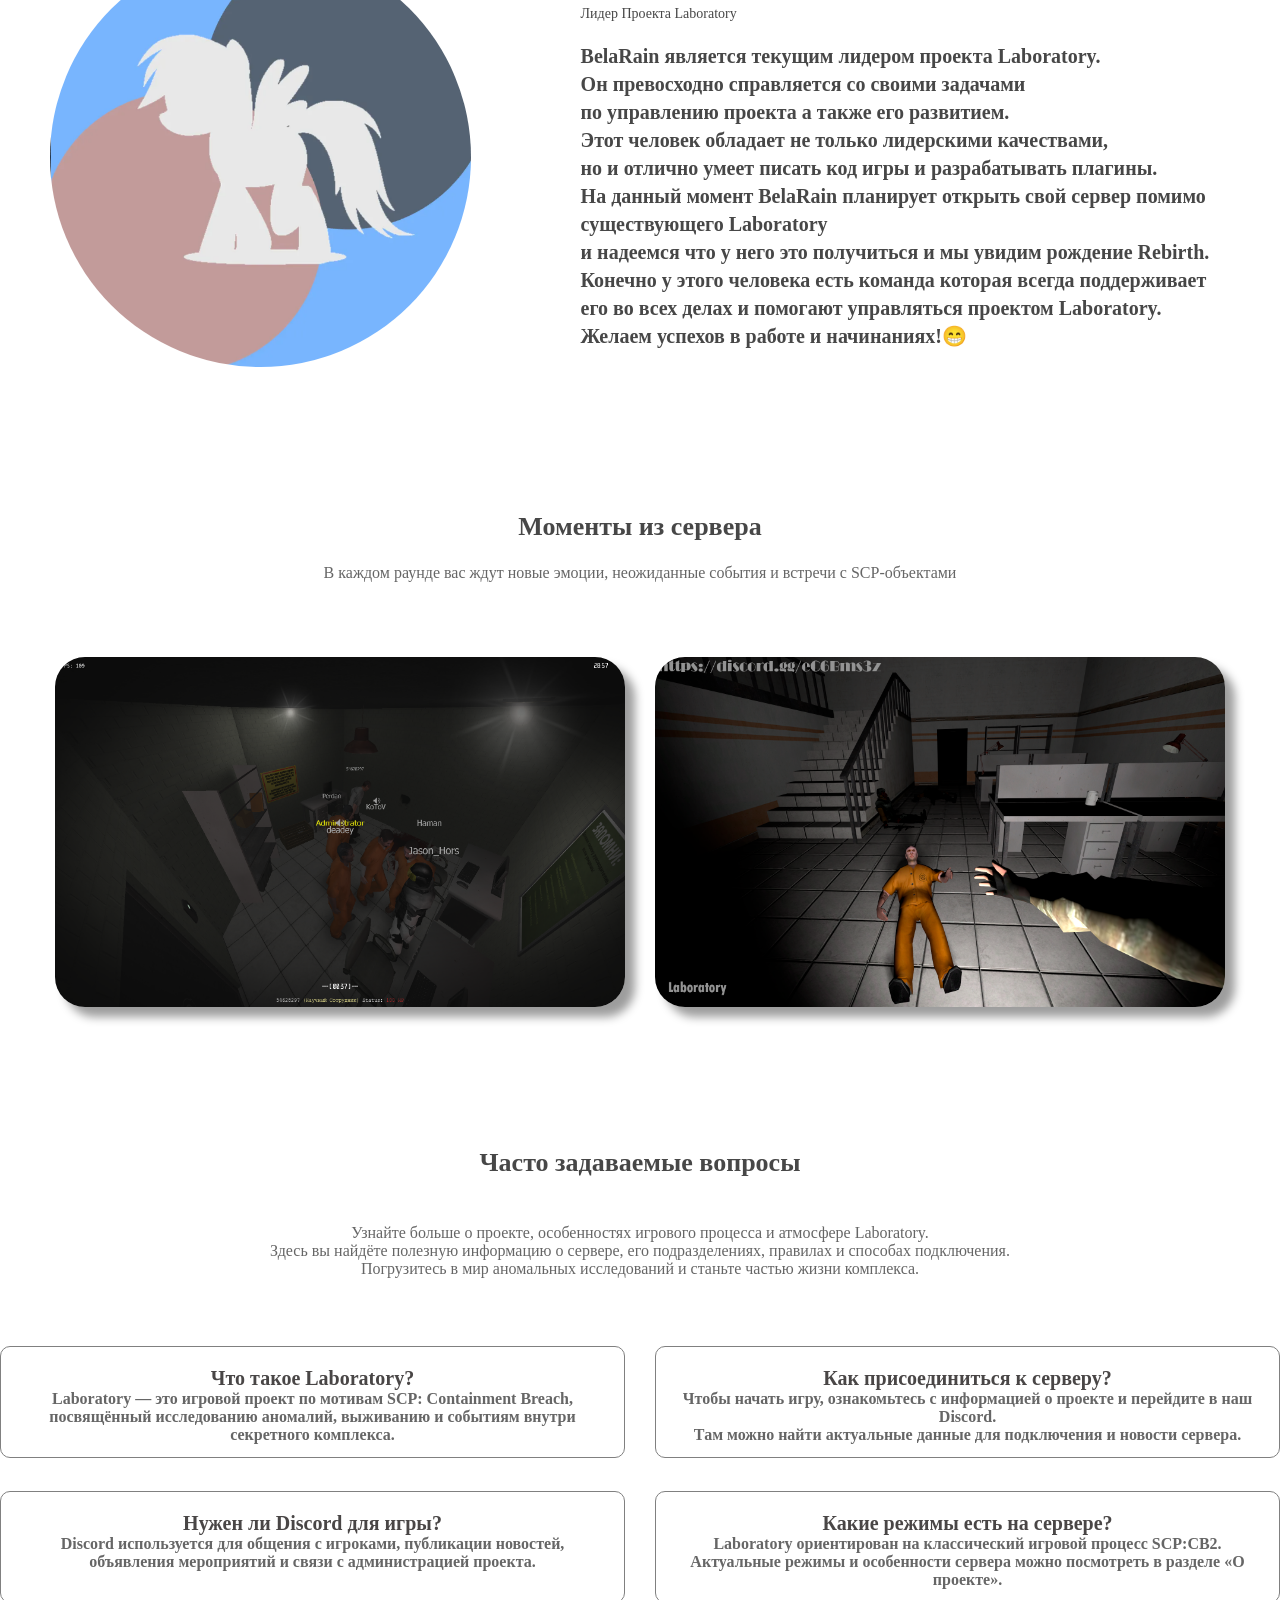
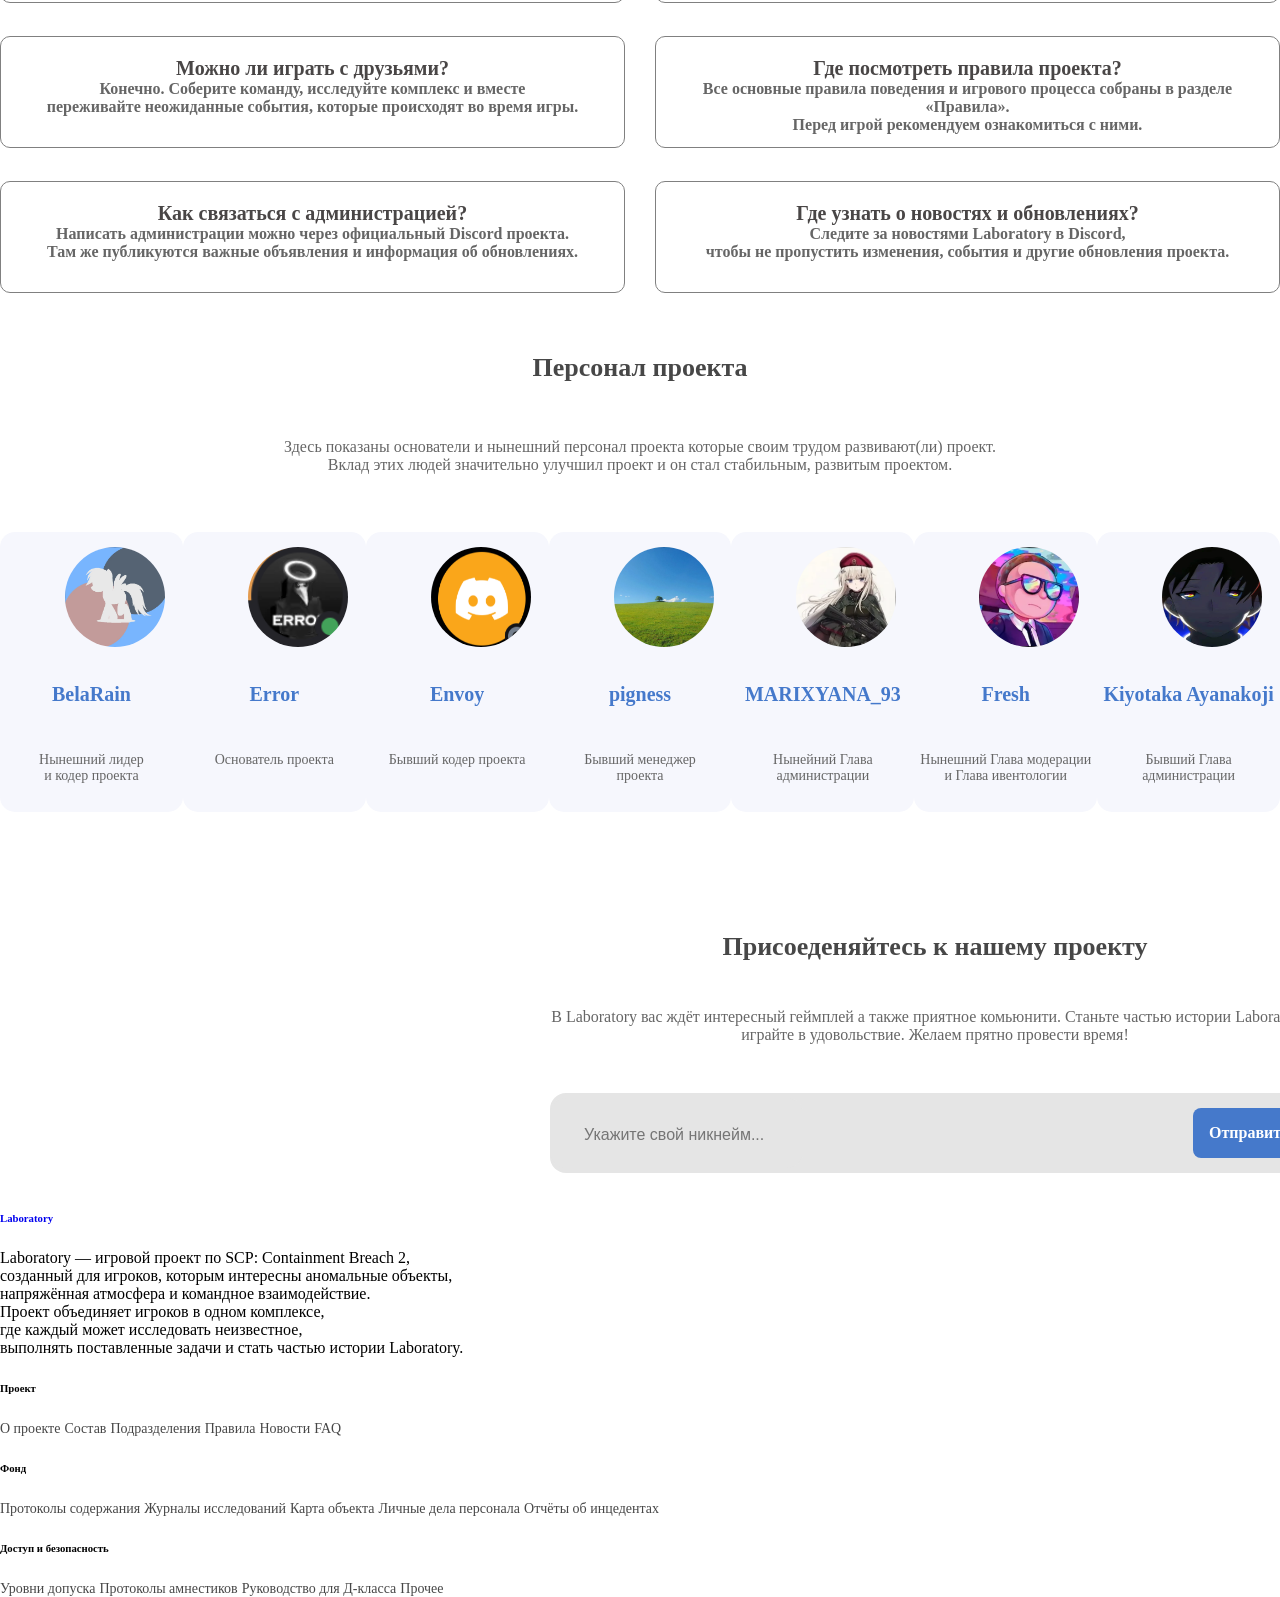
==== commit 0636d61f: "Update index.html" ====
--- a/index.html
+++ b/index.html
@@ -256,6 +256,41 @@
             <button class="btn">Отправить</button>
         </div>
         </section>
+        <footer>
+            <div class="block12">
+                 <a class="laboratory" href="http://127.0.0.1:5500/Laboratory%20Project.html#Laboratory%20Project.html"><h6>Laboratory</h6></a>
+                 <p>Laboratory — игровой проект по SCP: Containment Breach 2,<br>
+                    созданный для игроков, которым интересны аномальные объекты,<br>
+                    напряжённая атмосфера и командное взаимодействие.<br>
+                    Проект объединяет игроков в одном комплексе,<br>
+                    где каждый может исследовать неизвестное,<br>
+                    выполнять поставленные задачи и стать частью истории Laboratory.</p>
+            </div>
+            <div class="block13">
+                <h6>Проект</h6>
+                <a href="https://discord.com/channels/1268522209308049428/1291739511302389812/1525462127073300685" target="_blank"><span class="foot-text">О проекте</span></a>
+                <a href="https://discord.com/channels/1268522209308049428/1407710388497420288" target="_blank"><span class="foot-text">Состав</span></a>
+                <a href="https://scpfoundation.net/groups-of-interest" target="_blank"><span class="foot-text">Подразделения</span></a>
+                <a href="https://docs.google.com/document/d/1AXGqg-IxTtOWYr1FaudqmPzJt_rm_nZbf5_dpPSeyog/edit?tab=t.0#heading=h.v3ngwlmmbko3" target="_blank"><span class="foot-text">Правила</span></a>
+                <a href="https://discord.com/channels/1268522209308049428/1291739508475433071" target="_blank"><span class="foot-text">Новости</span></a>
+                <a href="https://discord.com/channels/1268522209308049428/1405260483975577690" target="_blank"><span class="foot-text">FAQ</span></a>
+            </div>
+            <div class="block14">
+                <h6>Фонд</h6>
+                <a href="https://scpfoundation.net/lockdown-procedures" target="_blank"><span class="foot-text">Протоколы содержания</span></a>
+                <a href="https://scpfoundation.net/archived-scps" target="_blank"><span class="foot-text">Журналы исследований</span></a>
+                <a href="https://scpfoundation.net/scp-series" target="_blank"><span class="foot-text">Карта объекта</span></a>
+                <a href="https://scpfoundation.net/personnel-and-character-dossier" target="_blank"><span class="foot-text">Личные дела персонала</span></a>
+                <a href="https://scpfoundation.net/incident-reports" target="_blank"><span class="foot-text">Отчёты об инцедентах</span></a>
+            </div>
+            <div class="block15">
+                <h6>Доступ и безопасность</h6>
+                <a href="https://scpfoundation.net/security-clearance-levels" target="_blank"><span class="foot-text">Уровни допуска</span></a>
+                <a href="https://scpfoundation.net/updated-amnestics-guide" target="_blank"><span class="foot-text">Протоколы амнестиков</span></a>
+                <a href="https://scpfoundation.net/ethics-committee-class-d-housing-regulations" target="_blank"><span class="foot-text">Руководство для Д-класса</span></a>
+                <a href="https://scpfoundation.net/about-the-scp-foundation" target="_blank"><span class="foot-text">Прочее</span></a>
+            </div>
+        </footer>
     <script src="script.js"></script>
 </body>
 </html>
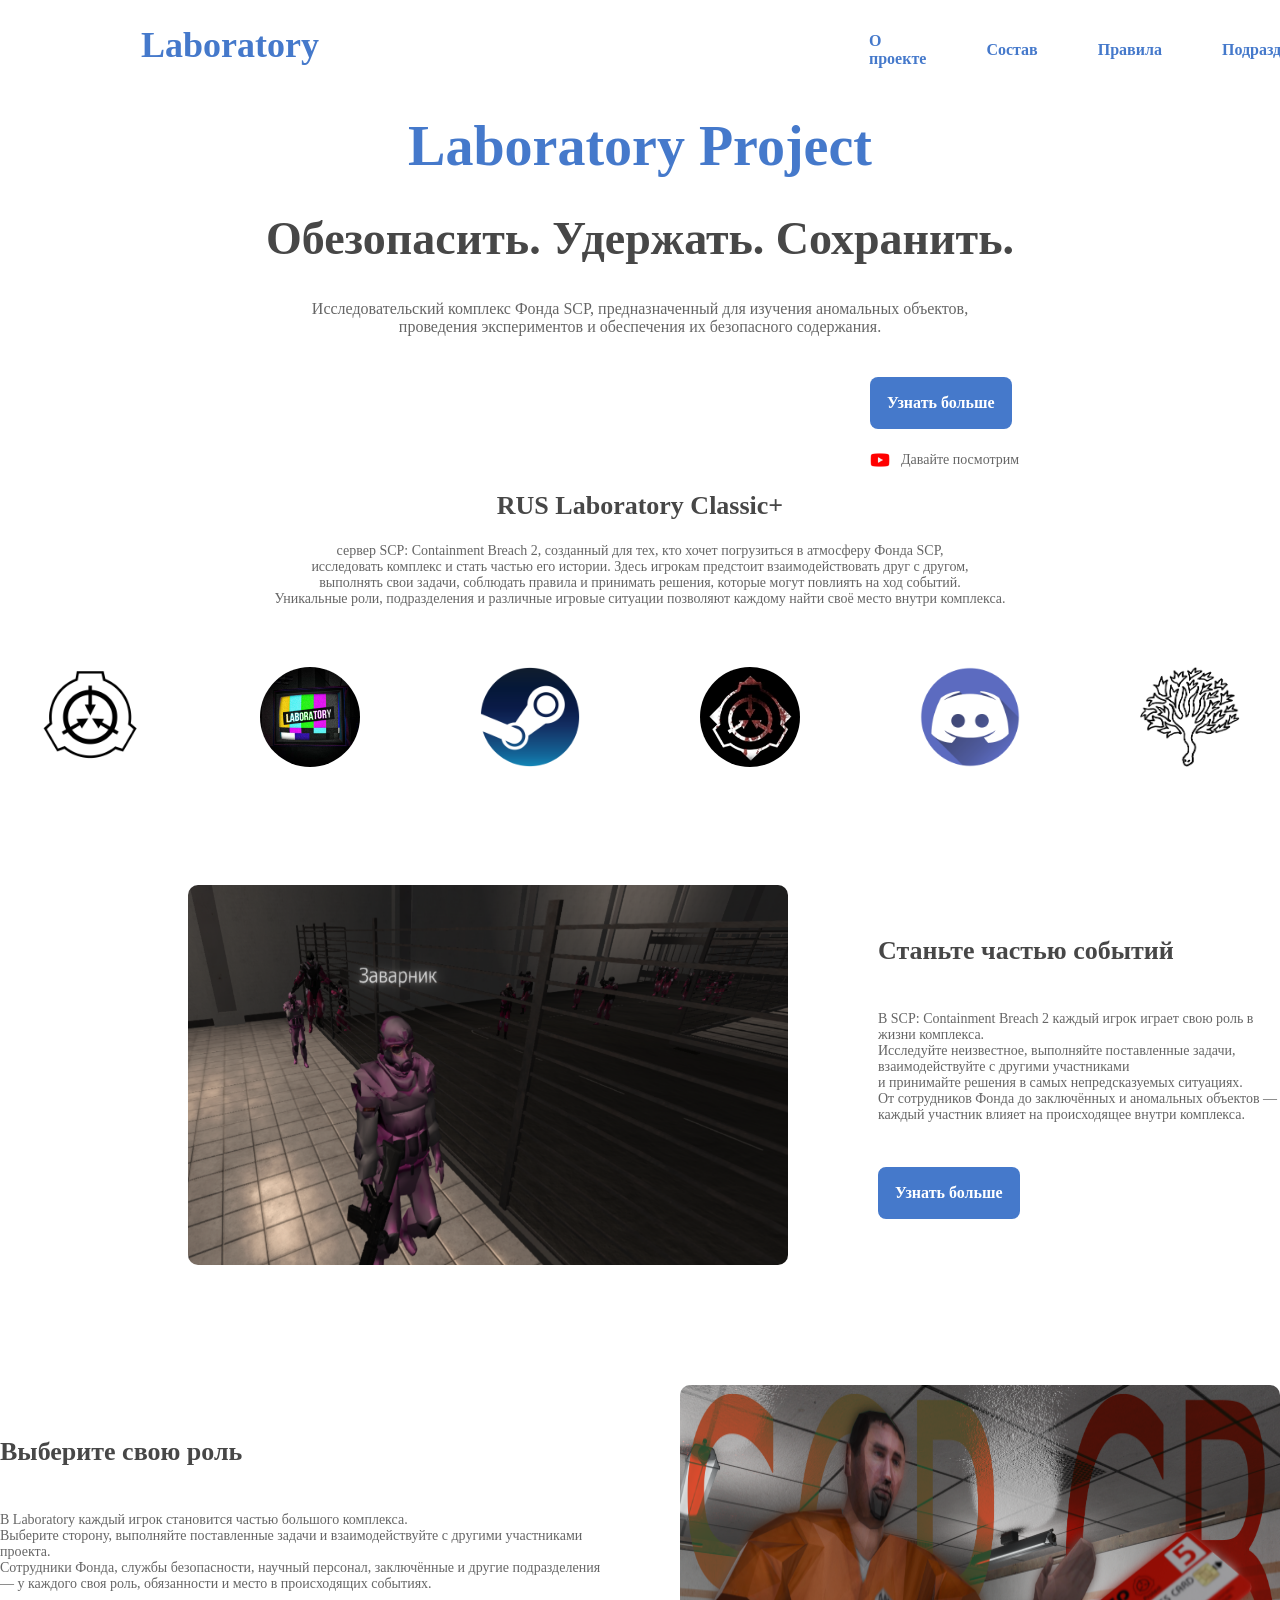
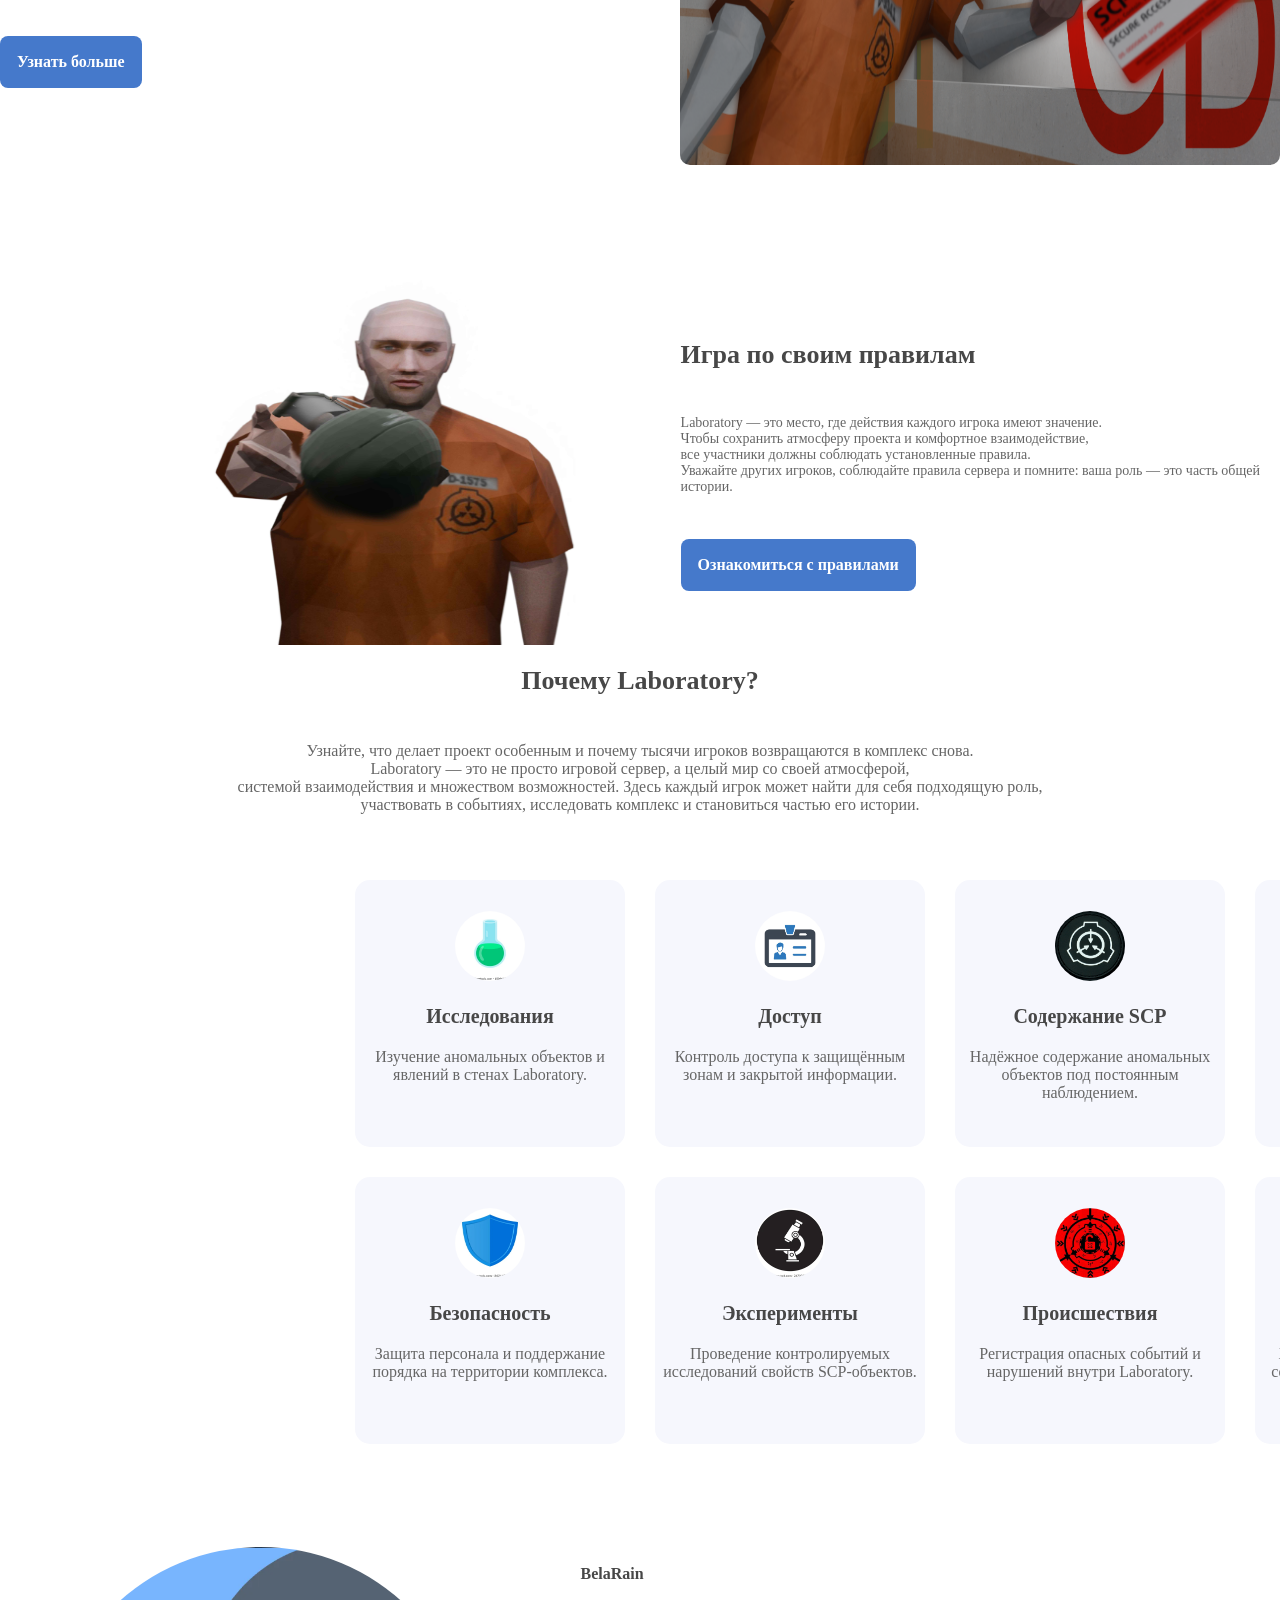
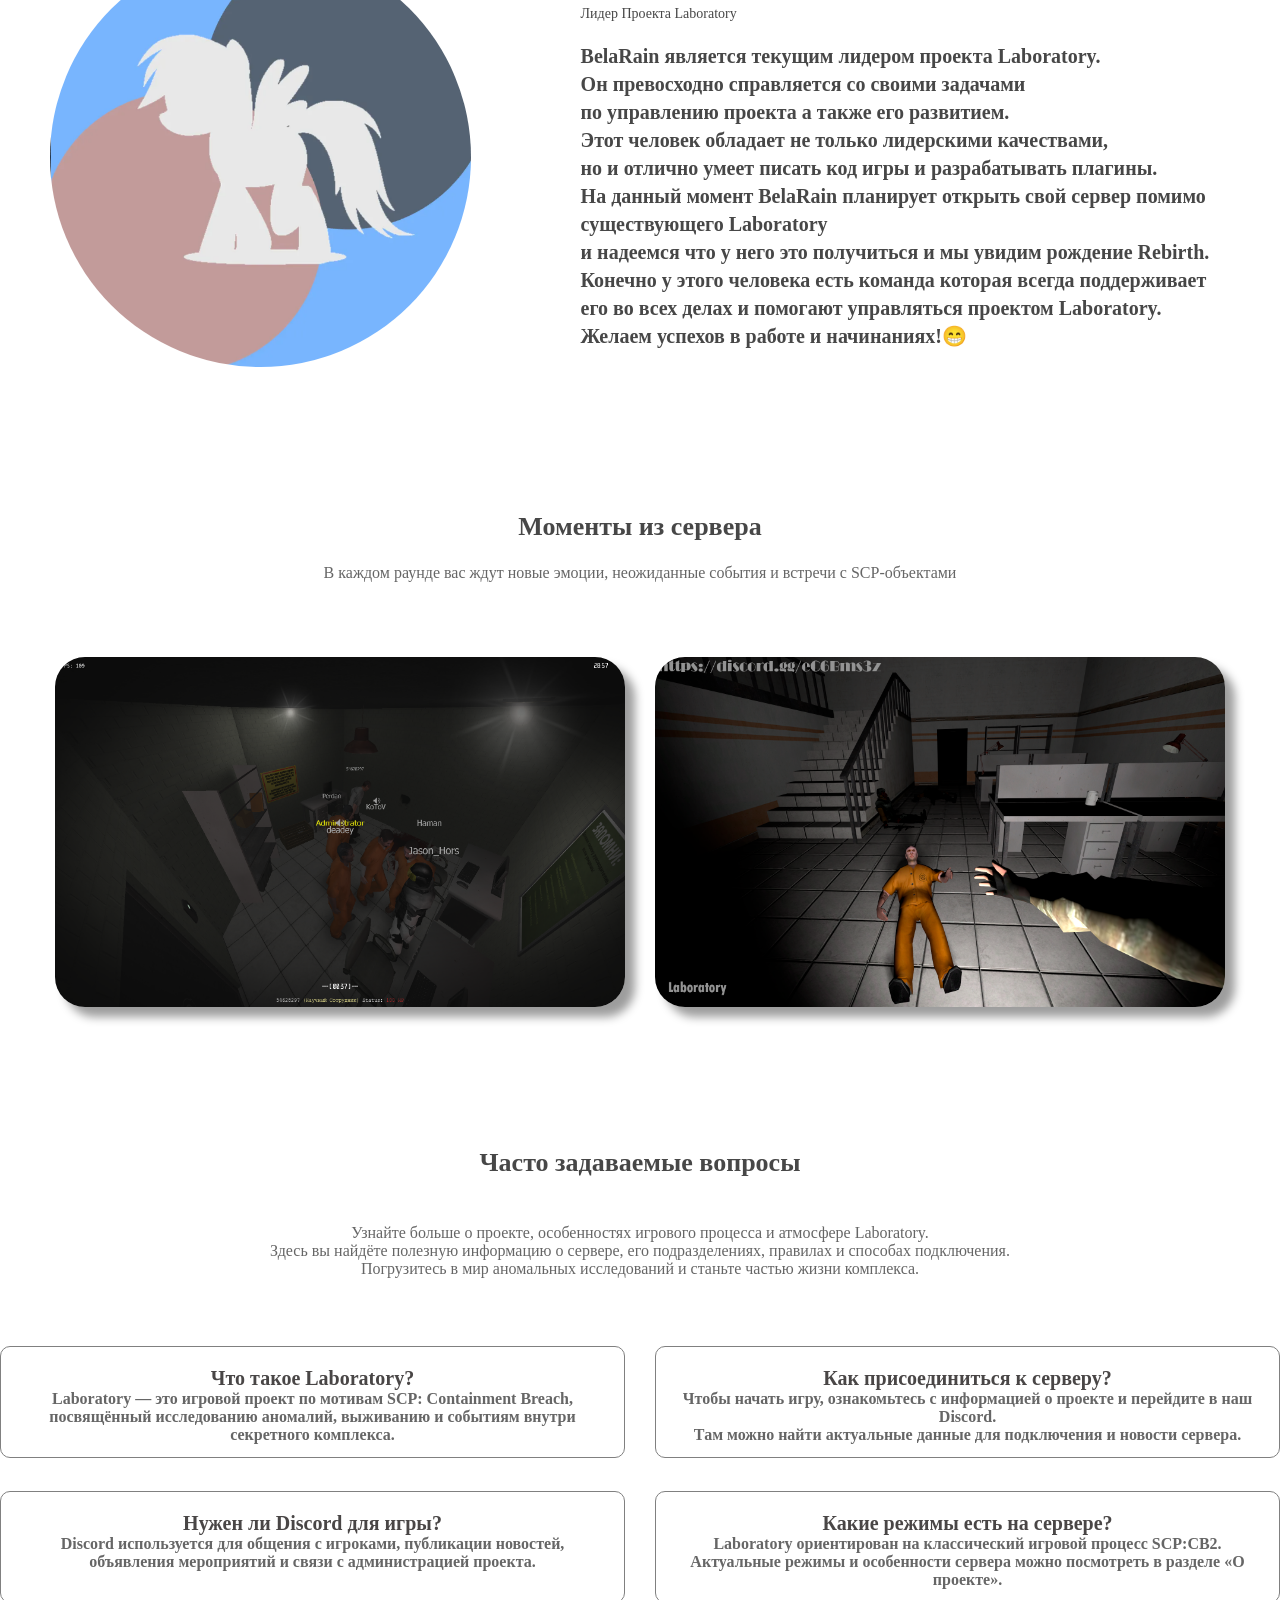
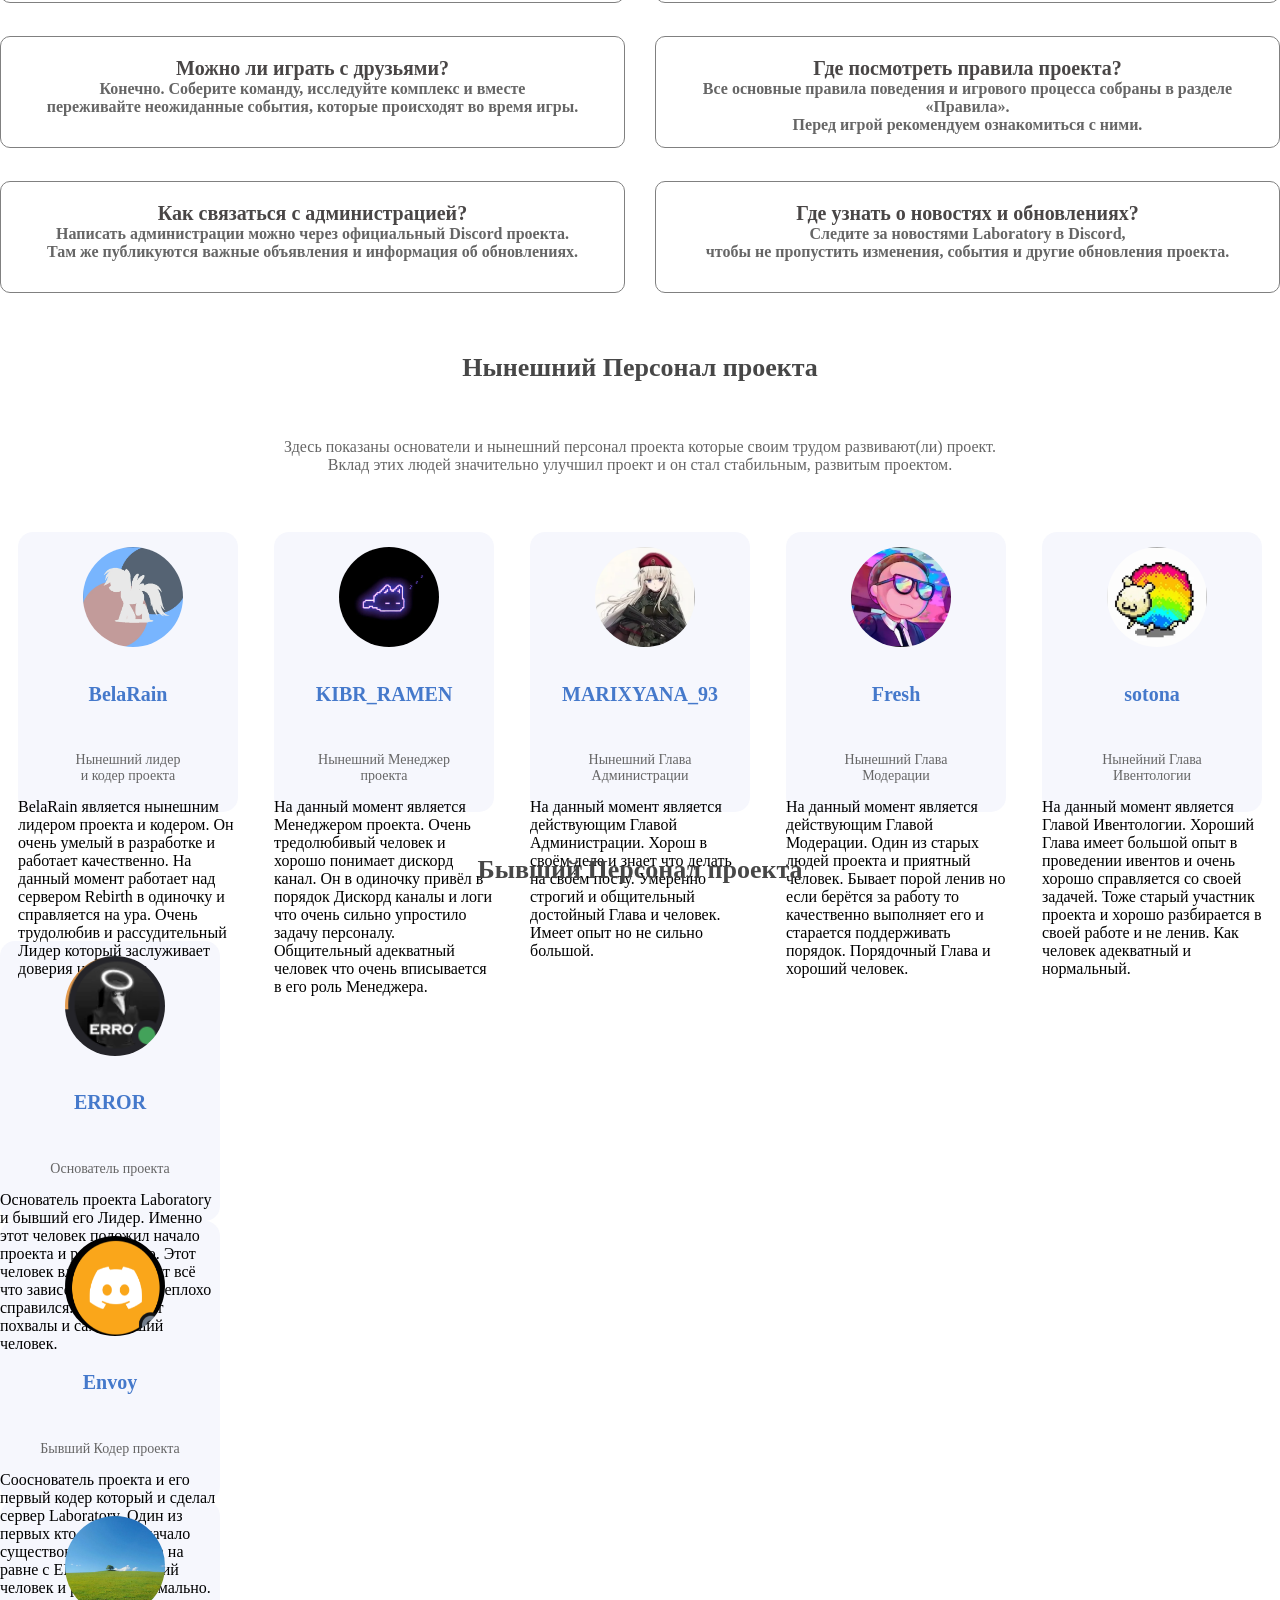
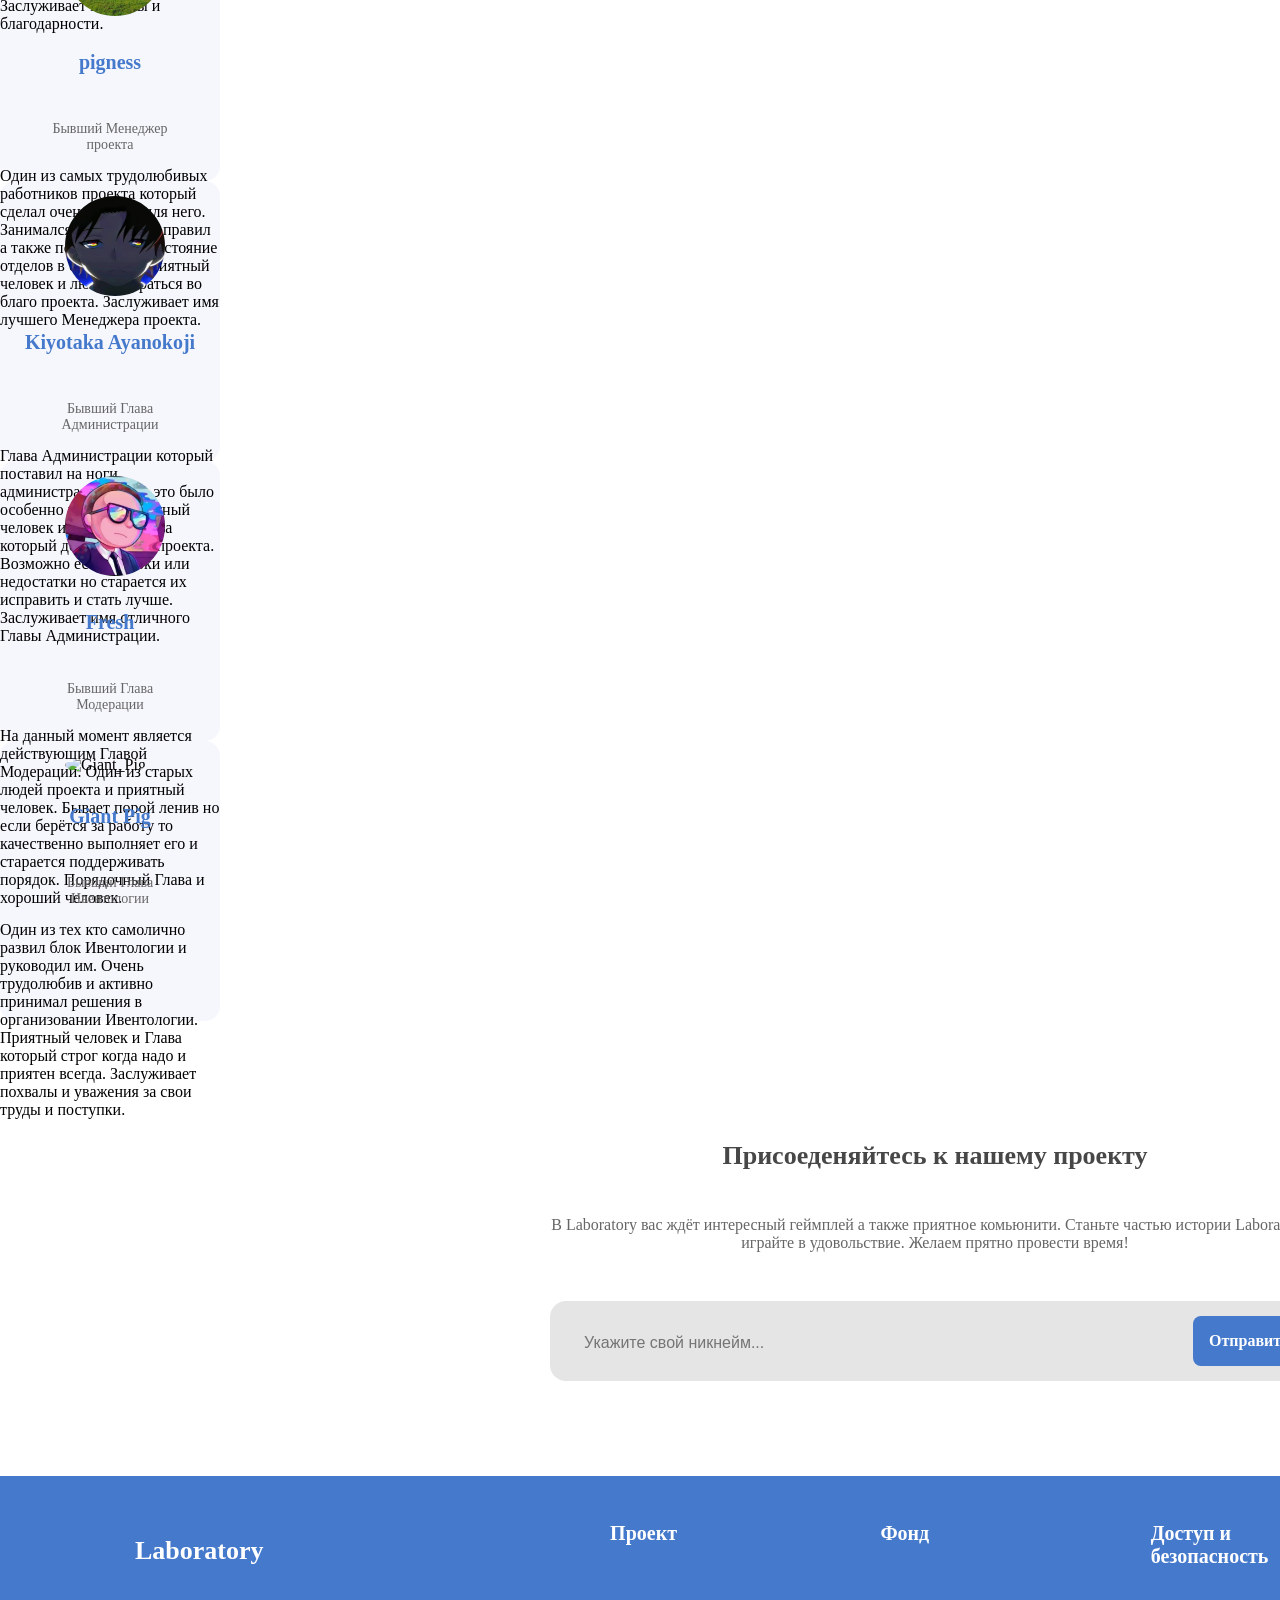
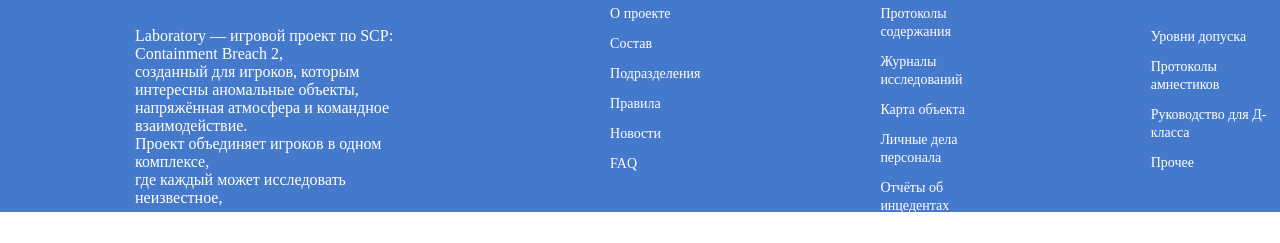
==== commit d083912f: "Update index.html" ====
--- a/index.html
+++ b/index.html
@@ -8,7 +8,7 @@
 </head>
 <body>
     <header>
-        <a href="http://127.0.0.1:5500/index.html" target="_self"><div class="blank">Laboratory</div></a>
+        <a href="http://127.0.0.1:5500/Laboratory%20Project.html#Laboratory%20Project.html" target="_self"><div class="blank">Laboratory</div></a>
     <div class="navigate">
         <a href="https://discord.com/channels/1268522209308049428/1291739511302389812/1525462127073300685" target="_blank"><div class="navs1">О проекте</div></a>
         <a href="https://discord.com/channels/1268522209308049428/1407710388497420288" target="_blank"><div class="navs1">Состав</div></a>
@@ -41,7 +41,7 @@
                         <a href="https://store.steampowered.com/?l=russian"><img class="img3" src="./Steam_icon_logo.svg.webp" alt="Steam"></a>
                         <a href="https://store.steampowered.com/app/3257000/SCP_Containment_Breach_2"><img class="img4" src="./CB2Logo29.webp" alt="CB2"></a>
                         <a href="https://discord.com"><img class="img5" src="./Discord.png" alt="Discord"></a>
-                        <a href="https://scpfoundation.net/serpent-s-hand-hub"><img class="img6" src="./Serpent.png" alt="Serpent's"></a>
+                        <a href="https://nextoren.fandom.com/ru/wiki/%D0%94%D0%BB%D0%B0%D0%BD%D1%8C_%D0%97%D0%BC%C3%A9%D1%8F"><img class="img6" src="./Serpent.png" alt="Serpent's"></a>
                     </div>
          </section>
          <section class="section2">
@@ -203,7 +203,7 @@
         </section>
         <section class="section9">
             <div class="block9">
-                <h5 class="mid-text8">Персонал проекта</h5>
+                <h5 class="mid-text8"> Нынешний Персонал проекта</h5>
                 <p class="min-text10">Здесь показаны основатели и нынешний персонал проекта которые своим трудом развивают(ли) проект.<br>
                     Вклад этих людей значительно улучшил проект и он стал стабильным, развитым проектом.
                 </p>
@@ -213,36 +213,125 @@
                     <img class="img_icon" src="./bella.png" alt="Bella"/>
                     <h6>BelaRain</h6>
                     <p>Нынешний лидер<br> и кодер проекта</p>
-                </div>
+                    <div class="bio">
+                        BelaRain является нынешним лидером проекта и кодером.
+                        Он очень умелый в разработке и работает качественно.
+                        На данный момент работает над сервером Rebirth в одиночку и справляется на ура.
+                        Очень трудолюбив и рассудительный Лидер который заслуживает доверия и похвалы.
+                    </div>
+                </div>
+                <div class="box3">
+                    <img class="img_icon" src="./Ramen.png" alt="Ramen"/>
+                    <h6>KIBR_RAMEN</h6>
+                    <p>Нынешний Менеджер<br> проекта</p>
+                    <div class="bio">
+                        На данный момент является Менеджером проекта.
+                        Очень тредолюбивый человек и хорошо понимает дискорд канал.
+                        Он в одиночку привёл в порядок Дискорд каналы и логи что очень сильно упростило задачу персоналу.
+                        Общительный адекватный человек что очень вписывается в его роль Менеджера.
+                    </div>
+                </div>
+                <div class="box3">
+                    <img class="img_icon" src="./MARIXYANA.png" alt="Marixyana"/>
+                    <h6>MARIXYANA_93</h6>
+                    <p>Нынешний Глава<br> Администрации</p>
+                    <div class="bio">
+                        На данный момент является действующим Главой Администрации.
+                        Хорош в своём деле и знает что делать на своём посту.
+                        Умеренно строгий и общительный достойный Глава и человек.
+                        Имеет опыт но не сильно большой.
+                    </div>
+                </div>
+                <div class="box3">
+                    <img class="img_icon" src="./Fresh.png" alt="Fresh"/>
+                    <h6>Fresh</h6>
+                    <p>Нынешний Глава<br> Модерации</p>
+                    <div class="bio">
+                        На данный момент является действующим Главой Модерации.
+                        Один из старых людей проекта и приятный человек.
+                        Бывает порой ленив но если берётся за работу то качественно выполняет
+                         его и старается поддерживать порядок. Порядочный Глава и хороший человек.
+                    </div>
+                </div>
+                <div class="box3">
+                    <img class="img_icon" src="./sotona.png" alt="sotona"/>
+                    <h6>sotona</h6>
+                    <p>Нынейний Глава<br> Ивентологии</p>
+                    <div class="bio">
+                        На данный момент является Главой Ивентологии.
+                        Хороший Глава имеет большой опыт в проведении ивентов и очень хорошо справляется со своей задачей.
+                        Тоже старый участник проекта и хорошо разбирается в своей работе и не ленив.
+                        Как человек адекватный и нормальный.
+                    </div>
+                </div>
+            </div>
+            <h5 class="mid-text8">Бывший Персонал проекта</h5>
+            <div class="block10dop">
                 <div class="box3">
                     <img class="img_icon" src="./Error.gif" alt="ERROR"/>
-                    <h6>Error</h6>
+                    <h6>ERROR</h6>
                     <p>Основатель проекта</p>
+                    <div class="bio">
+                        Основатель проекта Laboratory и бывший его Лидер.
+                        Именно этот человек положил начало проекта и развивал его.
+                        Этот человек вложил в проект всё что зависело от него и неплохо справился.
+                        Заслуживает похвалы и сам хороший человек.
+                    </div>
                 </div>
                 <div class="box3">
                     <img class="img_icon" src="./Envoy.png" alt="Envoy"/>
                     <h6>Envoy</h6>
-                    <p>Бывший кодер проекта</p>
+                    <p>Бывший Кодер проекта</p>
+                    <div class="bio">
+                        Сооснователь проекта и его первый кодер который и сделал сервер Laboratory.
+                        Один из первых кто положил начало существованию сервера на равне с ERROR.
+                        Хороший человек и работает нормально.
+                        Заслуживает похвалы и благодарности.
+                    </div>
                 </div>
                 <div class="box3">
                     <img class="img_icon" src="./pigness.png" alt="pigness"/>
                     <h6>pigness</h6>
-                    <p>Бывший менеджер<br> проекта</p>
-                </div>
-                <div class="box3">
-                    <img class="img_icon" src="./MARIXYANA.png" alt="MARIXYANA"/>
-                    <h6>MARIXYANA_93</h6>
-                    <p>Нынейний Глава<br> администрации</p>
+                    <p>Бывший Менеджер<br> проекта</p>
+                    <div class="bio">
+                        Один из самых трудолюбивых работников проекта который сделал очень многое для него.
+                        Занимался разработкой правил а также поддерживал состояние отделов в одиночку.
+                        Приятный человек и любит стараться во благо проекта.
+                        Заслуживает имя лучшего Менеджера проекта.
+                    </div>
+                </div>
+                <div class="box3">
+                    <img class="img_icon" src="./kiyotaka.jpg" alt="Kiyotaka"/>
+                    <h6>Kiyotaka Ayanokoji</h6>
+                    <p>Бывший Глава<br> Администрации</p>
+                    <div class="bio">
+                        Глава Администрации который поставил на ноги администрацию когда это было особенно нужно.
+                        Приятный человек и хороший Глава который делал всё для проекта.
+                        Возможно есть ошибки или недостатки но старается их исправить и стать лучше.
+                        Заслуживает имя отличного Главы Администрации.
+                    </div>
                 </div>
                 <div class="box3">
                     <img class="img_icon" src="./Fresh.png" alt="Fresh"/>
                     <h6>Fresh</h6>
-                    <p>Нынешний Глава модерации<br> и Глава ивентологии</p>
-                </div>
-                <div class="box3">
-                    <img class="img_icon" src="./kiyotaka.jpg" alt="Kiyotaka"/>
-                    <h6>Kiyotaka Ayanakoji</h6>
-                    <p>Бывший Глава<br> администрации</p>
+                    <p>Бывший Глава<br> Модерации</p>
+                    <div class="bio">
+                        На данный момент является действующим Главой Модерации.
+                        Один из старых людей проекта и приятный человек.
+                        Бывает порой ленив но если берётся за работу то качественно выполняет
+                         его и старается поддерживать порядок. Порядочный Глава и хороший человек.
+                    </div>
+                </div>
+                <div class="box3">
+                    <img class="img_icon" src="./Giant_Pig.png" alt="Giant_Pig"/>
+                    <h6>Giant Pig</h6>
+                    <p>Бывший Глава<br> Ивентологии</p>
+                    <div class="bio">
+                        Один из тех кто самолично развил блок Ивентологии и руководил им.
+                        Очень трудолюбив и активно принимал решения в организовании Ивентологии.
+                        Приятный человек и Глава который строг когда надо и приятен всегда.
+                        Заслуживает похвалы и уважения за свои труды и поступки.
+                    </div>
                 </div>
             </div>
         </section>
--- a/style.css
+++ b/style.css
@@ -568,6 +568,64 @@
     color: #FFFFFF;
     border: none;
     margin-left: 390px;
+}
+footer{
+    display: flex;
+    background-color: #4579CB;
+    width: auto;
+    height: 336px;
+    gap: 180px;
+    margin-top: 80px;
+    color: #FFFFFF;
+}
+.block12{
+    padding-left: 135px;
+}
+.block12 h6{
+    font-family: 'Segoe UI';
+    font-weight: 700;
+    font-size: 26px;
+}
+.block12 p{
+    font-family: 'Segoe UI';
+    font-weight: 400;
+    font-size: 16px;
+}
+.block13{
+    display: flex;
+    flex-direction: column;
+    row-gap: 12px;
+}
+.block13 h6{
+    font-family: 'Segoe UI';
+    font-weight: 700;
+    font-size: 20px;
+}
+.block14{
+    display: flex;
+    flex-direction: column;
+    row-gap: 12px;
+}
+.block14 h6{
+    font-family: 'Segoe UI';
+    font-weight: 700;
+    font-size: 20px;
+}
+.block15{
+    display: flex;
+    flex-direction: column;
+    row-gap: 12px;
+}
+.block15 h6{
+    font-family: 'Segoe UI';
+    font-weight: 700;
+    font-size: 20px;
+}
+.foot-text{
+    color: #ffffff;
+}
+.laboratory{
+    color: #FFFFFF;
 }
 @media (max-width: 768px) {
 
@@ -888,3 +946,39 @@
         font-size: 15px;
     }
 }
+@media (max-width: 768px) {
+
+    footer {
+        flex-direction: column;
+        height: auto;
+        gap: 30px;
+        margin-top: 50px;
+        padding: 40px 25px;
+    }
+
+    .block12 {
+        padding-left: 0;
+    }
+
+    .block12 h6 {
+        font-size: 24px;
+    }
+
+    .block12 p {
+        font-size: 15px;
+        line-height: 1.5;
+    }
+
+    .block13,
+    .block14,
+    .block15 {
+        row-gap: 8px;
+    }
+
+    .block13 h6,
+    .block14 h6,
+    .block15 h6 {
+        font-size: 19px;
+        margin-bottom: 5px;
+    }
+}
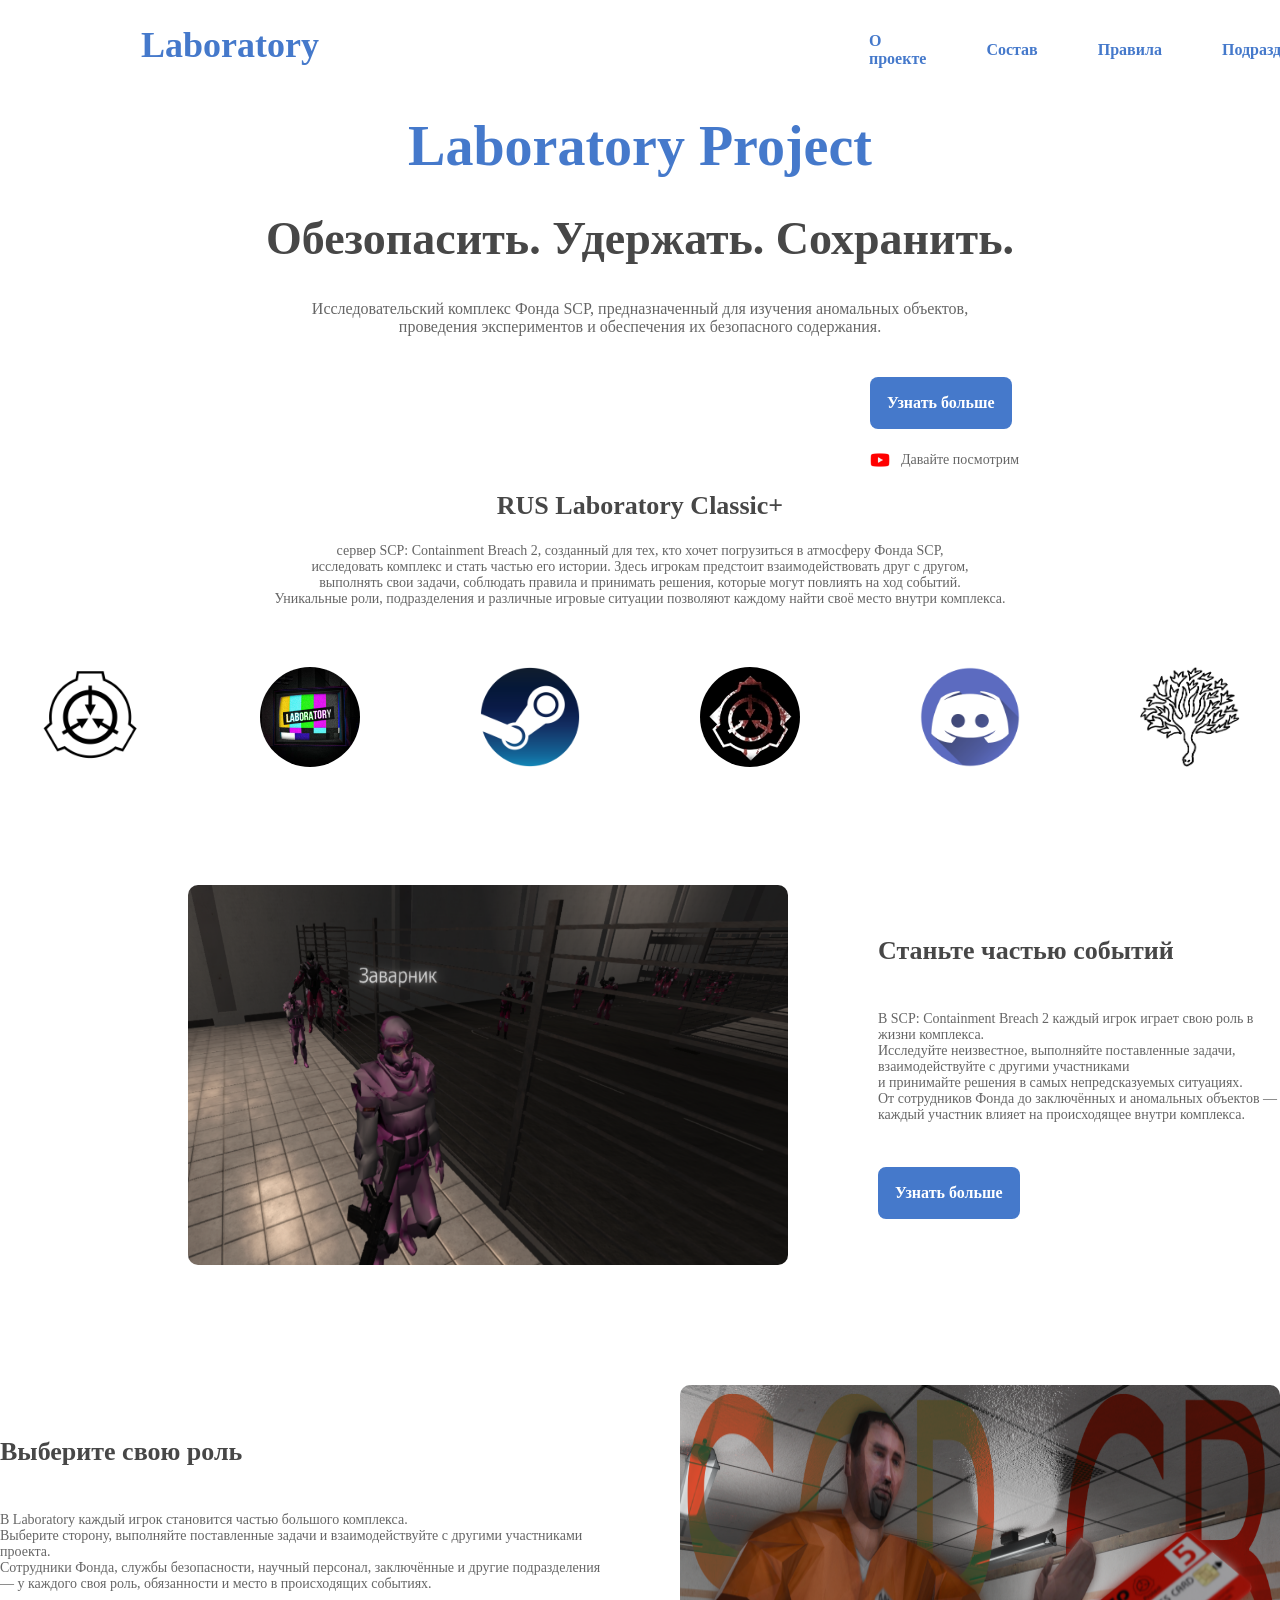
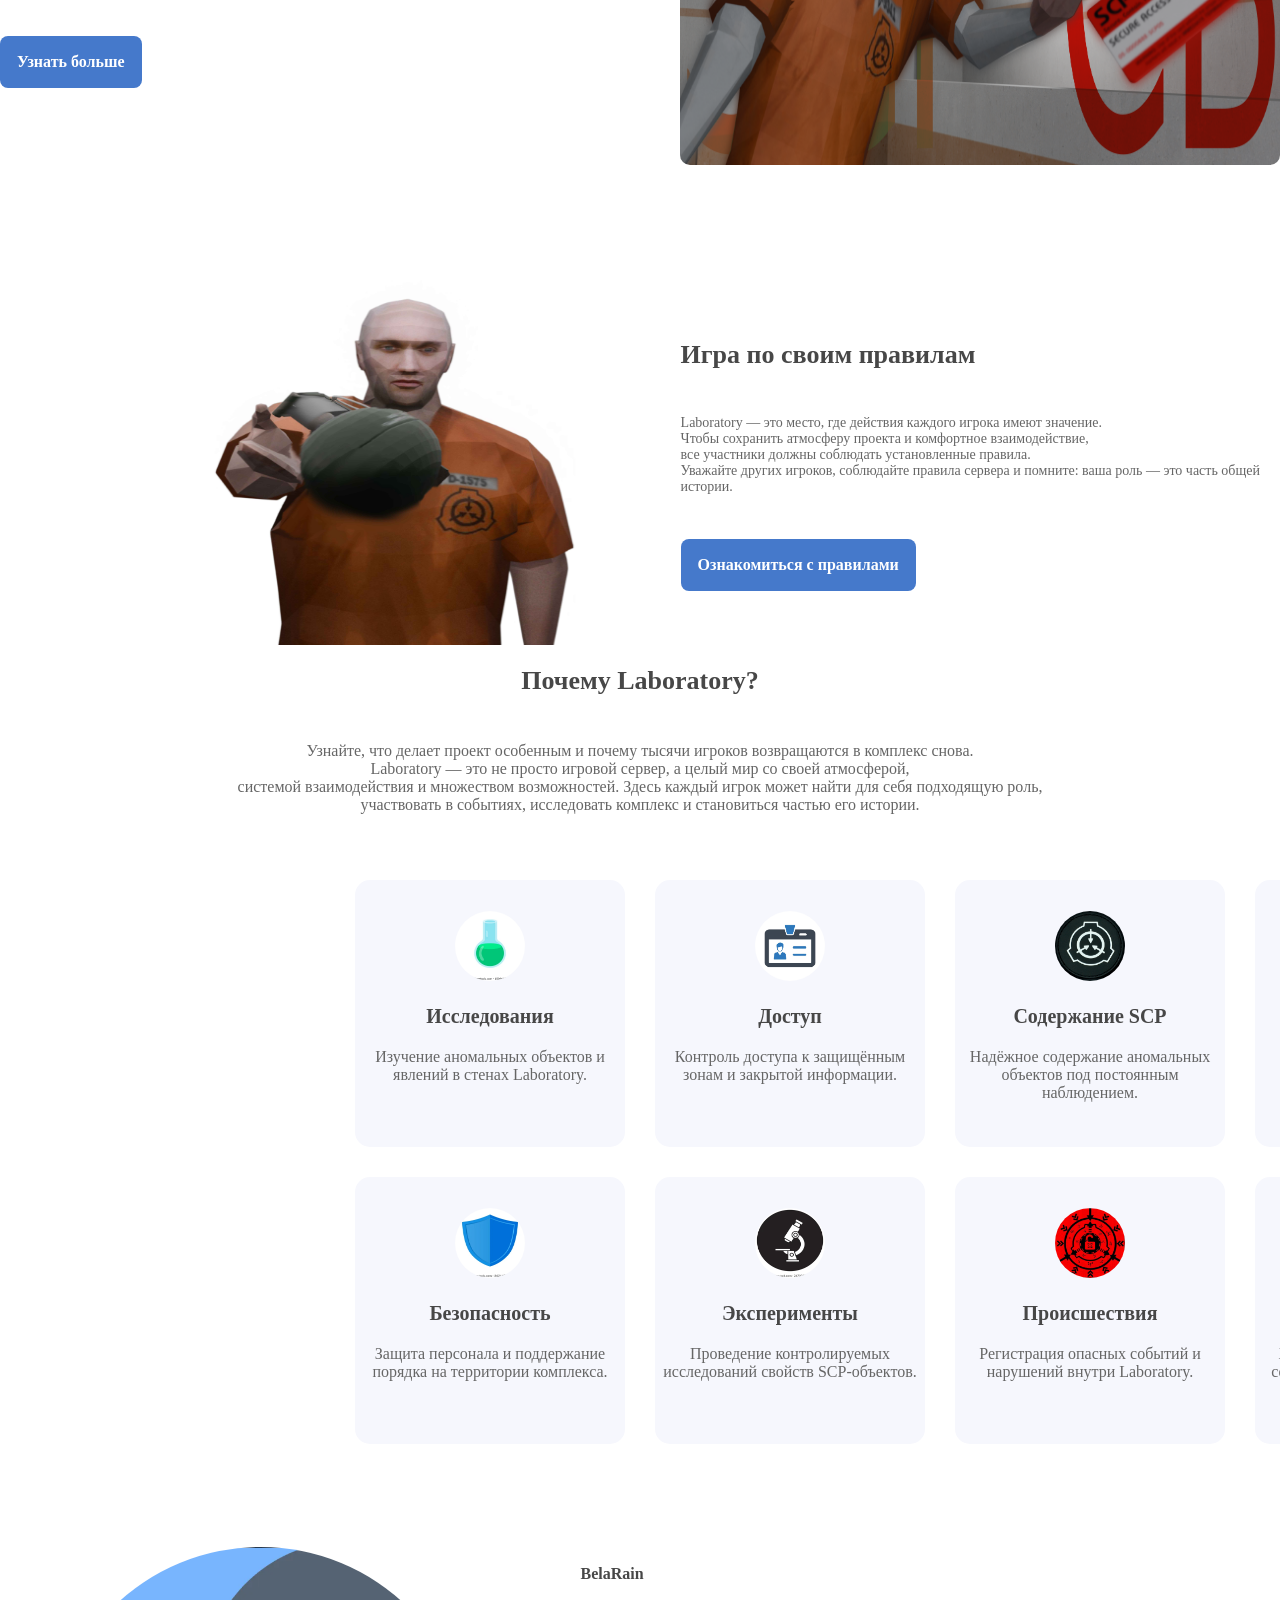
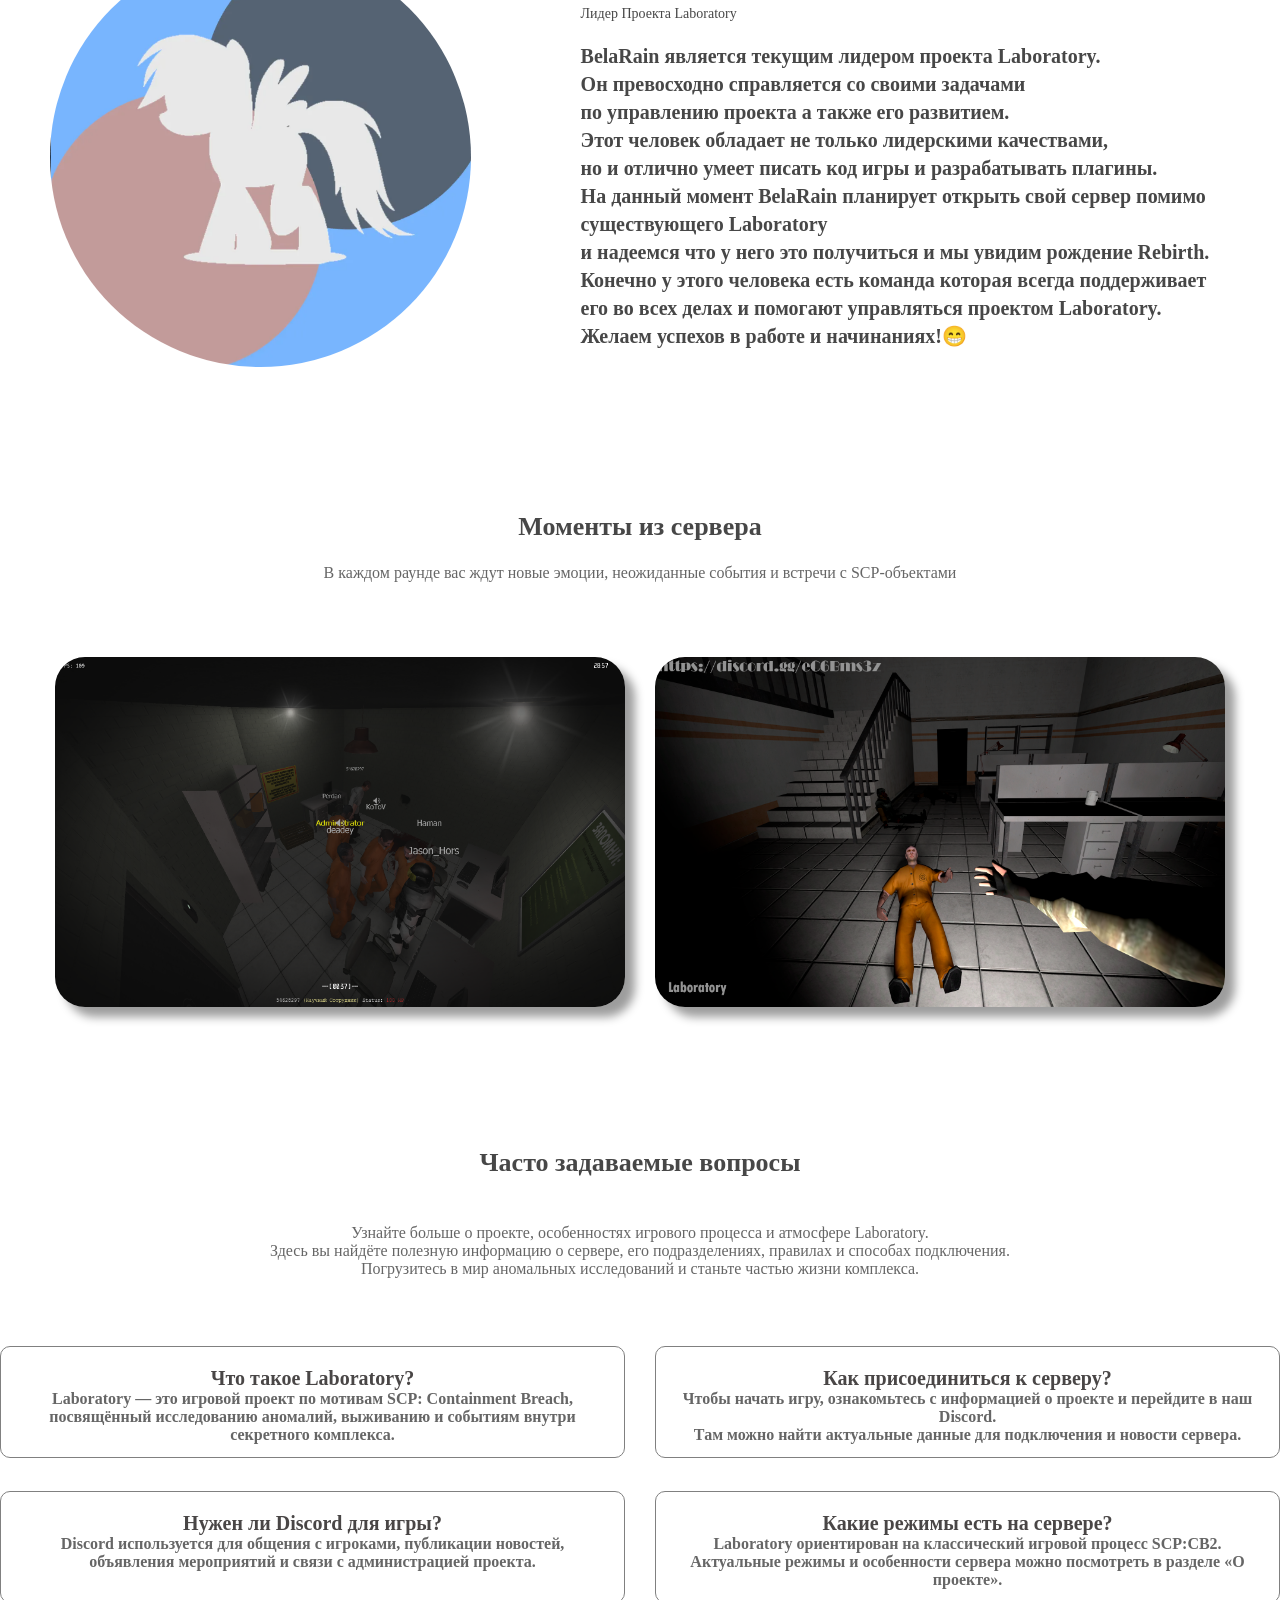
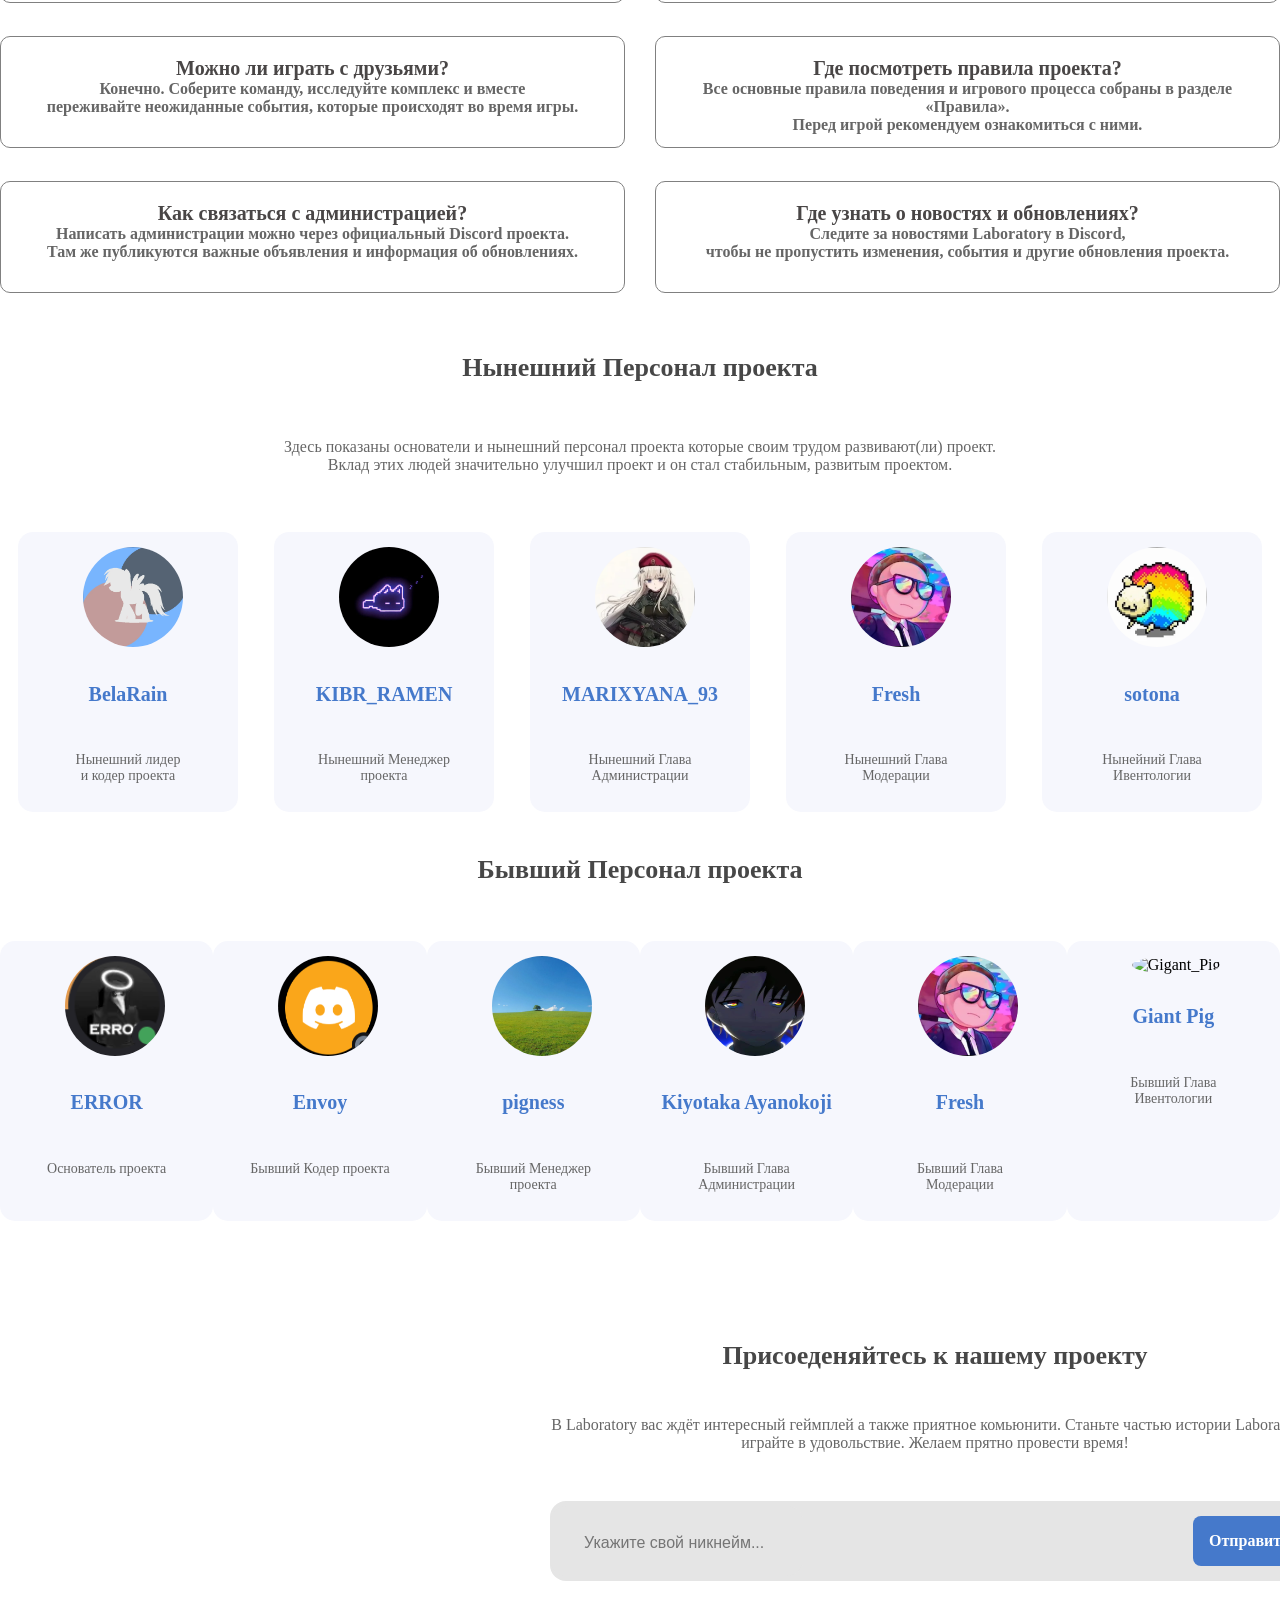
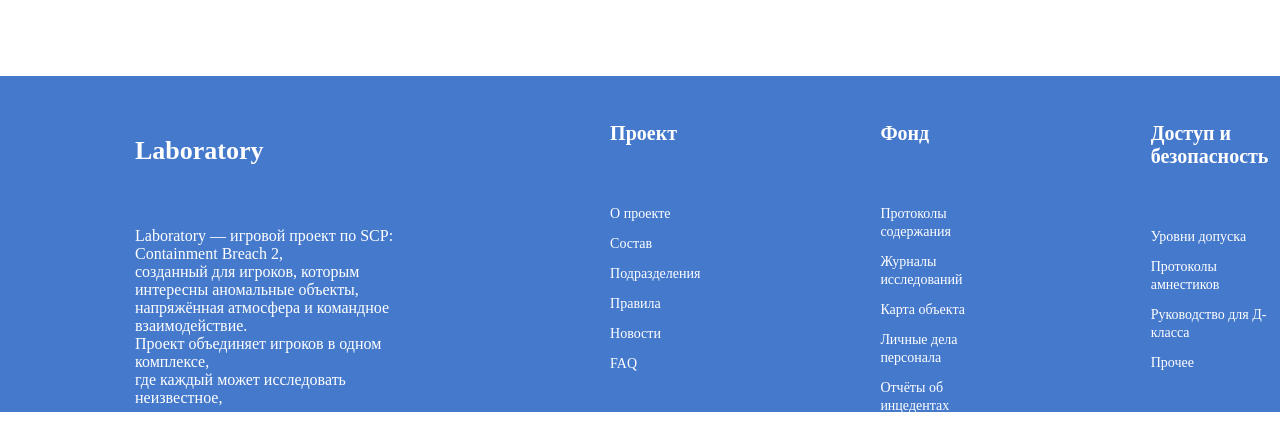
==== commit 9c27d99a: "Update index.html" ====
--- a/index.html
+++ b/index.html
@@ -323,7 +323,7 @@
                     </div>
                 </div>
                 <div class="box3">
-                    <img class="img_icon" src="./Giant_Pig.png" alt="Giant_Pig"/>
+                    <img class="img_icon" src="./Gigant_Pig.png" alt="Gigant_Pig"/>
                     <h6>Giant Pig</h6>
                     <p>Бывший Глава<br> Ивентологии</p>
                     <div class="bio">
--- a/style.css
+++ b/style.css
@@ -469,11 +469,38 @@
     justify-content: space-around;
     align-items: center;
 }
+.block10dop{
+    display: flex;
+    justify-content: space-around;
+    align-items: center;
+}
 .box3{
     width: 220px;
     height: 280px;
     background-color: #F6F7FD;
     border-radius: 15px;
+
+    position: relative;
+    overflow: hidden;
+}
+.bio {
+    position: absolute;
+    left: 0;
+    bottom: -100%;
+    width: 100%;
+    height: 100%;
+    background-color: rgba(61, 60, 60, 0.9);
+    color: white;
+    transition: 0.5s;
+    z-index: 5;
+    padding: 20px;
+    box-sizing: border-box;
+    font-family: 'Segoe UI';
+    font-size: 14px;
+    color: azure;
+}
+.box3:hover .bio {
+    bottom: 0;
 }
 .box3:hover{
     background-color: lightskyblue;
@@ -899,10 +926,13 @@
         gap: 25px;
         padding: 0;
     }
-
-
-    /* Input */
-
+    
+    .block10dop {
+    flex-direction: column;
+    gap: 25px;
+    padding: 0;
+}
+    
     .section10 {
         width: auto;
         height: auto;
